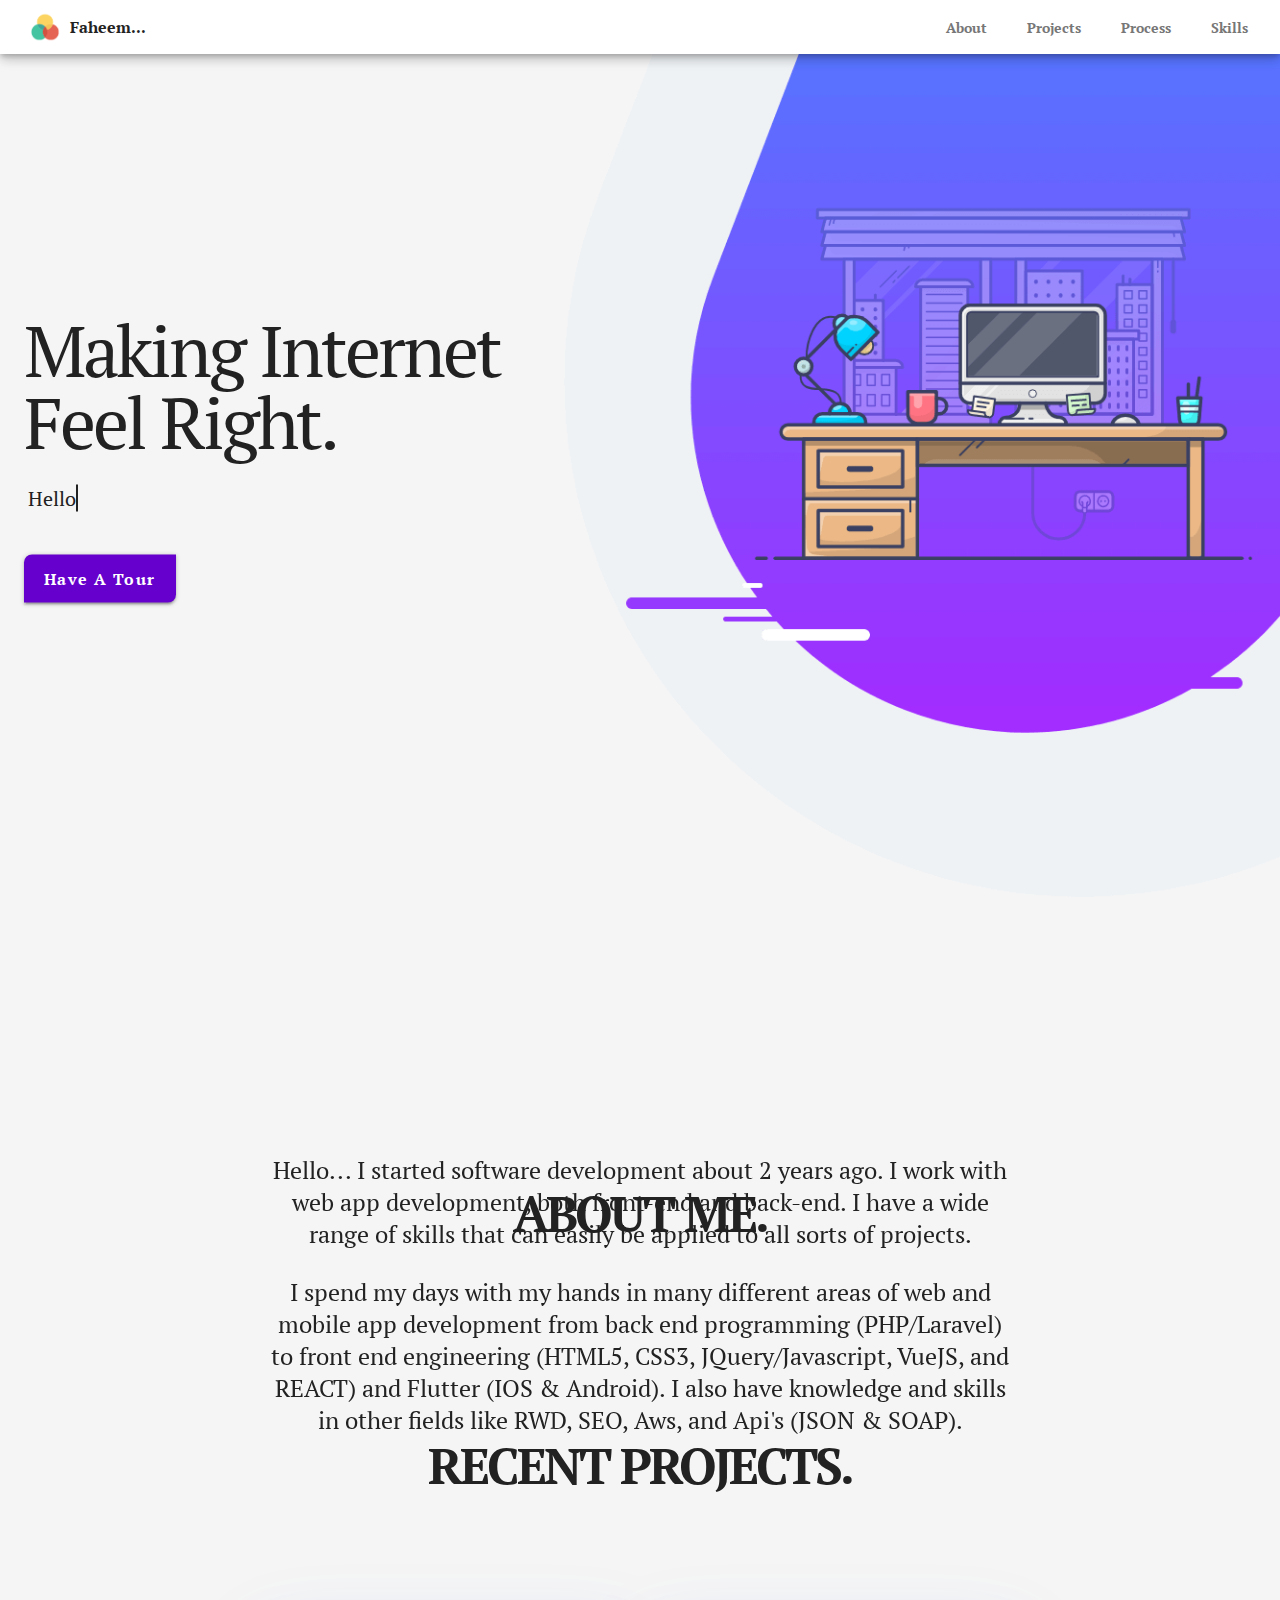
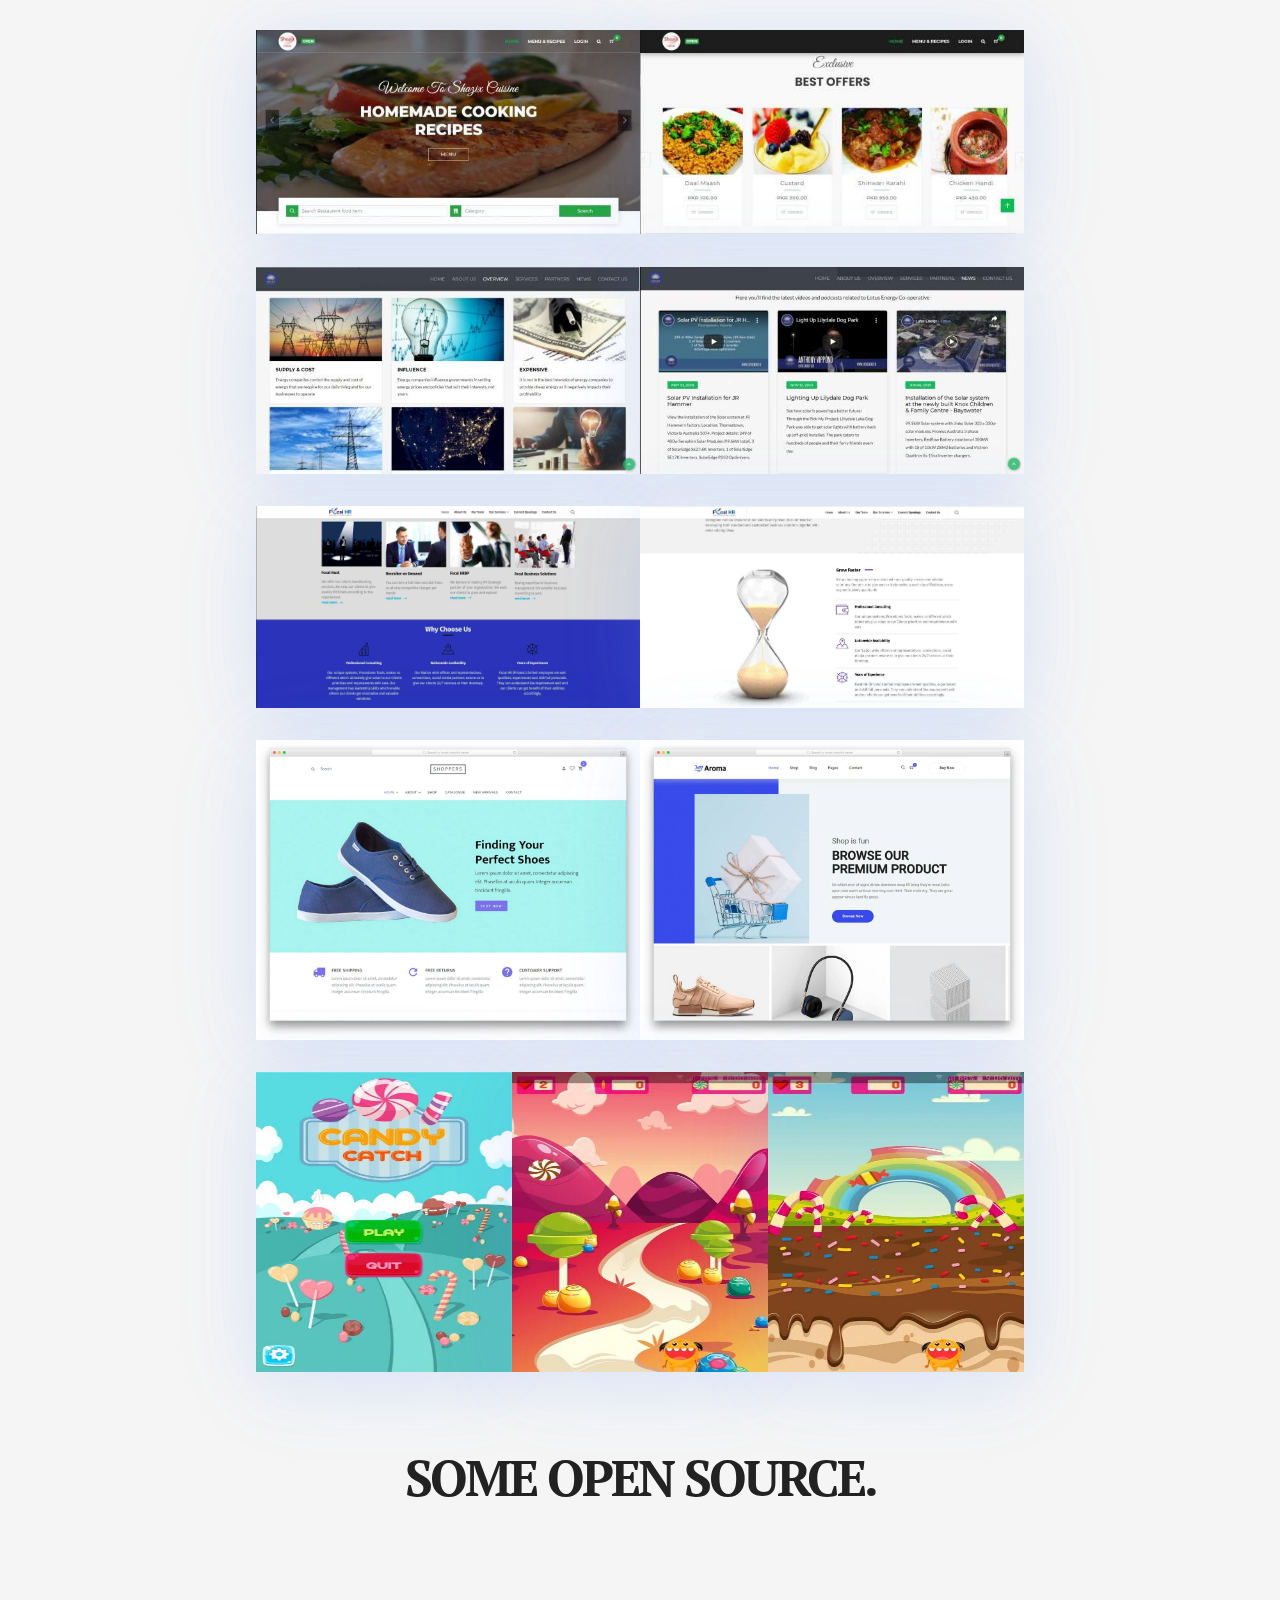
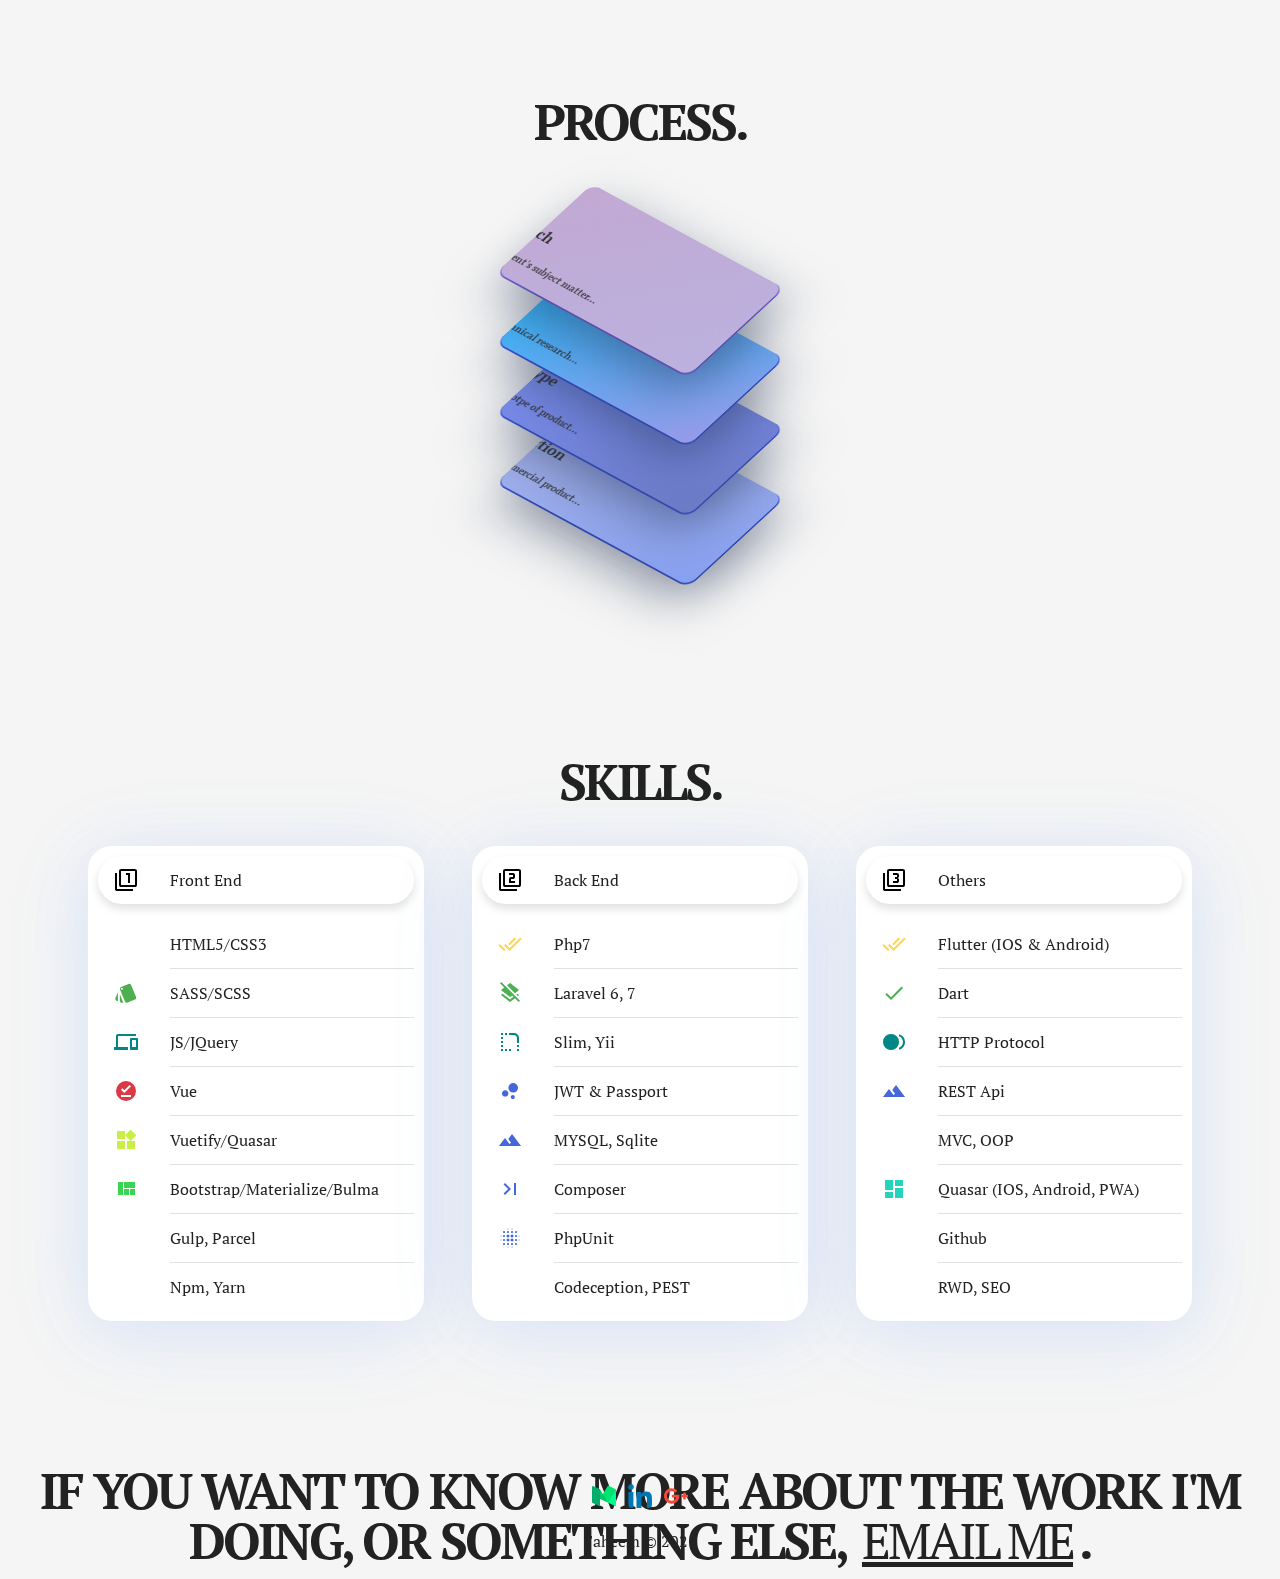
==== index.html @ 2ec4cf5a "Portfolio Update" ====
<!DOCTYPE html><html lang="en"> <head> <title>Faheem Nawaz - Portfolio | Software Developer</title> <meta name="description" content="Portfolio website of Faheem Nawaz" /> <meta property="og:title" content="Faheem Portfolio" /> <meta property="og:description" content="Portfolio website of Faheem Nawaz" /> <meta name="keywords" content="Faheem, Faheem Nawaz, Faheem Portfolio, Faheem Nawaz Portfolio" /> <meta name="twitter:card" content="summary" /> <meta name="twitter:title" content="Faheem Portfolio" /> <link rel="canonical" href="https://faheemnz.com" /> <meta http-equiv="Content-Type" content="text/html; charset=UTF-8" /> <meta name="viewport" content="width=device-width, initial-scale=1" /> <meta http-equiv="Content-Type" content="text/html; charset=utf-8" /> <meta name="geo.position" content="latitude; longitude" /> <meta name="geo.placename" content="Pakistan" /> <meta name="robots" content="index, follow" /> <meta charset="utf-8" /> <meta http-equiv="X-UA-Compatible" content="IE=edge" /> <meta name="msapplication-tap-highlight" content="no" /> <meta name="author" content="Faheem Nawaz" /> <meta name="web-author" content="Faheem Nawaz" /> <meta content="on" http-equiv="cleartype" /> <meta name="site_name" content="Faheem's Portfolio" /> <meta property="og:type" content="website" /> <meta name="twitter:card" content="summary" /> <link rel="stylesheet" href="css/main.min.css" /> <link rel="robots" href="robots.txt" /> <link href="https://fonts.googleapis.com/icon?family=Material+Icons" rel="stylesheet" /> <link href="https://fonts.googleapis.com/css2?family=PT+Serif&display=swap" rel="stylesheet" /> <link rel="apple-touch-icon" sizes="180x180" href="/apple-touch-icon.png" /> <link rel="icon" type="image/png" sizes="32x32" href="/favicon-32x32.png" /> <link rel="icon" type="image/png" sizes="16x16" href="/favicon-16x16.png" /> <link rel="icon" type="image/icon" href="/Faheemfavicon.ico" /> <meta name="msapplication-TileColor" content="#da532c" /> <meta name="theme-color" content="#ffffff" /> </head> <body id="top" itemscope itemtype="http://schema.org/Person"> <noscript>Play dinosour game.</noscript> <div class="ajax-loader" id="loader-1"> <div class="ajax-loader-logo"> <div class="ajax-loader-circle"> <svg class="ajax-loader-circle-spinner" viewBox="0 0 500 500" xml:space="preserve" > <circle cx="250" cy="250" r="239" /> </svg> </div> </div> </div> <main> <header class="toolbar z-elevation-6 pos-fixed clipped--top" id="toolbar-1" > <div class="toolbar-row"> <div class="toolbar-brand"> <img src="images/logo.png" alt="Faheem Portfolio Logo" id="logo1" /> <span>Faheem...</span> </div> <nav class="toolbar-section" id="toolbar-sec-1"> <ul class="toolbar-section-right" id="toolbar-nav-1"> <li class="toolbar-item"> <a href="#about" class="toolbar-link js-trigger">about</a> </li> <li class="toolbar-item"> <a href="#my-projects" class="toolbar-link js-trigger" >projects</a > </li> <li class="toolbar-item"> <a href="#process" class="toolbar-link js-trigger">process</a> </li> <li class="toolbar-item"> <a href="#skills" class="toolbar-link js-trigger">skills</a> </li> </ul> </nav> </div> </header> <ul class="bottom-nav pos-fixed hide clipped--bottom bottom-nav--default" id="bottom-nav-1" > <li class="bottom-nav-item waves-effect waves-light"> <a class="bottom-nav-icon js-trigger material-icons icon" href="#about" >face</a > </li> <li class="bottom-nav-item waves-effect waves-light"> <a class="bottom-nav-icon js-trigger material-icons icon" href="#my-projects" >local_library</a > </li> <li class="bottom-nav-item waves-effect waves-light"> <a class="bottom-nav-icon js-trigger material-icons icon" href="#process" >edit</a > </li> <li class="bottom-nav-item waves-effect waves-light"> <a class="bottom-nav-icon js-trigger material-icons icon" href="#skills" >phonelink</a > </li> <li class="bottom-nav-item hide" id="bti"></li> </ul> <section id="hero1" class="row no-margin"> <article class="col" id="hero-intro"> <div> <h1 class="h3-xs" id="hero-intro-h1"> Making Internet Feel Right. </h1> <h4 class="h5-xs" id="hero-intro-text"> <a href="" class="typewrite" data-period="2000" data-type='[ "Hello...", "I am a software developer...", "I Love using human-centered design...", "to build pixel-perfect websites..." ]' > <span class="wrap"></span> </a> </h4> <button type="button" data-target="#about-me-card" class="btn tilt-3d js-trigger btn--raised space-top rounded-semi--sm btn--lg waves-effect waves-light" > Have A Tour </button> </div> </article> </section> <section class="row about-me sss" id="about"> <article class="col sec sBottom" data-scroll id="about-me-card"> <h1 class="h4-xs text-center sBottom is-heading heading2 space-top--xl" data-scroll > About Me. </h1> <h5> Hello... I started software development about 2 years ago. I work with web app development, both front-end and back-end. I have a wide range of skills that can easily be applied to all sorts of projects. </h5> <br /> <h5> I spend my days with my hands in many different areas of web and mobile app development from back end programming (PHP/Laravel) to front end engineering (HTML5, CSS3, JQuery/Javascript, VueJS, and REACT) and Flutter (IOS & Android). I also have knowledge and skills in other fields like RWD, SEO, Aws, and Api's (JSON & SOAP). </h5> </article> </section> <h1 id="my-projects" class="text-center is-heading space-bottom--lg is-spaced-top heading2 h4-xs" > Recent Projects. </h1> <section class="projects row no-gutters sBottom" data-scroll> <article class="col tilt-3d"> <a href="http://www.shazixcuisine.pk/" target="_blank"> <img loading="lazy" src="images/Faheem_Restaurant_Picture.jpg" class="is-shadowed is-img" alt="Faheem Restaurant Picture" /> </a> </article> <article class="col tilt-3d"> <a href="http://www.shazixcuisine.pk/" target="_blank"> <img loading="lazy" src="images/Faheem_Restaurant_Picture_2.jpg" class="is-shadowed is-img" alt="Faheem Restaurant Picture 2" /> </a> </article> </section> <section class="projects no-gutters row sBottom" data-scroll> <article class="col tilt-3d"> <a href="https://lotusenergy.io/" target="_blank"> <img loading="lazy" src="images/Faheem_Lotus_Picture_2.jpg" class="is-shadowed is-img" alt="Faheem Restaurant Picture" /> </a> </article> <article class="col tilt-3d"> <a href="https://lotusenergy.io" target="_blank"> <img loading="lazy" src="images/Faheem_Lotus_Picture_3.jpg" class="is-shadowed is-img" alt="Faheem Lotus Picture" /> </a> </article> </section> <section class="projects row no-gutters sBottom" data-scroll> <article class="col tilt-3d"> <a href="https://focalhr.pk/" target="_blank"> <img loading="lazy" src="images/Faheem_Portfolio_Pic_1_1.jpg" class="is-shadowed is-img" alt="Faheem Restaurant Picture" /> </a> </article> <article class="col tilt-3d"> <a href="https://focalhr.pk" target="_blank"> <img loading="lazy" src="images/Faheem_Portfolio_Pic_1_2.jpg" class="is-shadowed is-img" alt="Faheem Lotus Picture" /> </a> </article> </section> <section class="projects row no-gutters sBottom" data-scroll> <article class="col tilt-3d"> <a href="https://github.com/FaheemNz/ecommerce" target="_blank"> <img loading="lazy" src="images/Faheem-ecommerce-1.jpg" class="is-shadowed is-img" alt="Faheem ECommerce Example" /> </a> </article> <article class="col tilt-3d"> <a href="https://github.com/FaheemNz/ecommerce" target="_blank"> <img loading="lazy" src="images/Faheem-ecommerce-2.jpg" class="is-shadowed is-img" alt="Faheem Ecommerce Example" /> </a> </article> </section> <section class="projects row no-gutters sBottom" data-scroll> <article class="col tilt-3d"> <a href="https://play.google.com/store/apps/details?id=com.redstargames.candycatch" target="_blank" > <img loading="lazy" src="images/Game1.jpg" class="is-shadowed is-img is-img-sm" alt="Faheem Game Project" /> </a> </article> <article class="col tilt-3d"> <a href="https://play.google.com/store/apps/details?id=com.redstargames.candycatch" target="_blank" > <img loading="lazy" src="images/Game3.jpg" class="is-shadowed is-img is-img-sm" alt="Faheem Game Project" /> </a> </article> <article class="col tilt-3d"> <a href="https://play.google.com/store/apps/details?id=com.redstargames.candycatch" target="_blank" > <img loading="lazy" src="images/Game2.jpg" class="is-shadowed is-img is-img-sm" alt="Faheem Game Project" /> </a> </article> </section> <h1 class="text-center heading2 is-spaced-top is-heading h4-xs sBottom" data-scroll > Some Open Source. </h1> <section class="row os sss no-gutters sBottom" id="open-source" data-scroll > <article class="col os-projects tilt-3d"> <a href="https://codepen.io/FaheemNz/pen/yLBKgeo" itemprop="url" target="blank" class="video-container" > <video data-src="videos/MaterialPreloader.mp4" data-scroll class="lazyVideo" loop autoplay ></video> <div class="os-supporting figcaption"> <h5>Material Preloader</h5> <p>Built in CSS and SVG!</p> </div> </a> </article> <article class="col os-projects tilt-3d"> <a itemprop="url" href="https://codepen.io/FaheemNz/pen/aboKRBv" target="blank" class="video-container" > <video data-src="videos/Slider.mp4" class="lazyVideo" data-scroll loop autoplay ></video> <div class="os-supporting figcaption"> <h5>Animated Carousel</h5> <p>Built in JS</p> </div> </a> </article> <article class="col os-projects tilt-3d"> <a itemprop="url" href="https://codepen.io/FaheemNz/pen/JjPZZwN" target="blank" class="video-container" > <video data-src="videos/FABMenuConcept.mp4" data-scroll class="lazyVideo" loop autoplay ></video> <div class="os-supporting figcaption"> <h5>FAB Menu Concept</h5> <p>Built in CSS/JS</p> </div> </a> </article> <article class="col os-projects tilt-3d"> <a itemprop="url" href="https://codepen.io/FaheemNz/pen/NWKzyPz" target="blank" class="video-container" > <video data-src="videos/AnimatedSearch.mp4" data-scroll class="lazyVideo" loop autoplay ></video> <div class="os-supporting figcaption"> <h5>Animated Search Input</h5> <p>Built in CSS3</p> </div> </a> </article> </section> <h1 class="is-heading text-center h4-xs space-top--xl heading2"> process. </h1> <section class="tariffCards" id="process"> <div class="economy"> <h3 data-scroll class="sLeft">1 - Research</h3> <span data-scroll class="sLeft" >Understand client's subject matter...</span > </div> <div class="business"> <h3 data-scroll class="sLeft">2 - Design</h3> <span data-scroll class="sLeft">Mockup & Technical research...</span> </div> <div class="premiumeconomy"> <h3 data-scroll class="sLeft">3 - Prototype</h3> <span data-scroll class="sLeft" >Produce a prototpe of product...</span > </div> <div class="first"> <h3 data-scroll class="sLeft">4 - Production</h3> <span data-scroll class="sLeft">Produce a commercial product...</span> </div> </section> <h1 class="is-heading text-center sBottom h4-xs heading2 space-top--xl" data-scroll > skills. </h1> <div class="sss"> <section class="row" id="skills"> <article class="col col-4 tilt-3d"> <ul data-scroll class="list sBottom waves-effect is-shadowed" data-scroll > <li class="list-item rounded--sm list-header"> <span class="list-item-start material-icons text-dark icon" >filter_1</span > <span class="list-item-detail"> <span class="list-item-title">Front End</span> </span> </li> <li class="list-item rounded--sm"> <span class="list-item-start material-icons text-warning icon" >category</span > <span class="list-item-detail"> <span class="list-item-title">HTML5/CSS3</span> </span> </li> <hr class="divider divider--inset" /> <li class="list-item rounded--sm"> <span class="list-item-start material-icons text-success icon" >style</span > <span class="list-item-detail"> <span class="list-item-title">SASS/SCSS</span></span > </li> <hr class="divider divider--inset" /> <li class="list-item rounded--sm"> <span class="list-item-start material-icons text-secondary icon" >phonelink</span > <span class="list-item-detail"> <span class="list-item-title">JS/JQuery</span></span > </li> <hr class="divider divider--inset" /> <li class="list-item rounded--sm"> <span class="list-item-start material-icons icon" style="color: #db3946" >offline_pin</span > <span class="list-item-detail"> <span class="list-item-title">Vue</span> </span> </li> <hr class="divider divider--inset" /> <li class="list-item rounded--sm"> <span class="list-item-start material-icons icon" style="color: #c9ee45" >widgets</span > <span class="list-item-detail"> <span class="list-item-title">Vuetify/Quasar</span> </span> </li> <hr class="divider divider--inset" /> <li class="list-item rounded--sm"> <span class="list-item-start material-icons icon" style="color: #38d452" >view_quilt</span > <span class="list-item-detail"> <span class="list-item-title" >Bootstrap/Materialize/Bulma</span > </span> </li> <hr class="divider divider--inset" /> <li class="list-item rounded--sm"> <span class="list-item-start material-icons icon" style="color: #8544cf" >vertical_split</span > <span class="list-item-detail"> <span class="list-item-title">Gulp, Parcel</span> </span> </li> <hr class="divider divider--inset" /> <li class="list-item rounded--sm"> <span class="list-item-start material-icons icon" style="color: #4567d8" >add_task</span > <span class="list-item-detail"> <span class="list-item-title">Npm, Yarn</span> </span> </li> </ul> </article> <article class="col tilt-3d col-4"> <ul class="list is-shadowed waves-effect sBottom" data-scroll> <li class="list-item rounded--sm list-header"> <span class="list-item-start material-icons text-dark icon" >filter_2</span > <span class="list-item-detail"> <span class="list-item-title">Back End</span> </span> </li> <li class="list-item rounded--sm"> <span class="list-item-start material-icons text-warning icon" >done_all</span > <span class="list-item-detail"> <span class="list-item-title">Php7</span> </span> </li> <hr class="divider divider--inset" /> <li class="list-item rounded--sm"> <span class="list-item-start material-icons text-success icon" >layers_clear</span > <span class="list-item-detail"> <span class="list-item-title">Laravel 6, 7</span></span > </li> <hr class="divider divider--inset" /> <li class="list-item rounded--sm"> <span class="list-item-start material-icons text-secondary icon" >rounded_corner</span > <span class="list-item-detail"> <span class="list-item-title">Slim, Yii</span></span > </li> <hr class="divider divider--inset" /> <li class="list-item rounded--sm"> <span class="list-item-start material-icons icon" style="color: #4567d8" >bubble_chart</span > <span class="list-item-detail"> <span class="list-item-title">JWT & Passport</span> </span> </li> <hr class="divider divider--inset" /> <li class="list-item rounded--sm"> <span class="list-item-start material-icons icon" style="color: #4567d8" >filter_hdr</span > <span class="list-item-detail"> <span class="list-item-title">MYSQL, Sqlite</span> </span> </li> <hr class="divider divider--inset" /> <li class="list-item rounded--sm"> <span class="list-item-start material-icons icon" style="color: #4567d8" >last_page</span > <span class="list-item-detail"> <span class="list-item-title">Composer</span> </span> </li> <hr class="divider divider--inset" /> <li class="list-item rounded--sm"> <span class="list-item-start material-icons icon" style="color: #4567d8" >blur_on</span > <span class="list-item-detail"> <span class="list-item-title">PhpUnit</span> </span> </li> <hr class="divider divider--inset" /> <li class="list-item rounded--sm"> <span class="list-item-start material-icons icon" style="color: #4567d8" >trip_origin</span > <span class="list-item-detail"> <span class="list-item-title">Codeception, PEST</span> </span> </li> </ul> </article> <article class="col col-4 tilt-3d"> <ul class="list is-shadowed sBottom waves-effect" data-scroll> <li class="list-item rounded--sm list-header"> <span class="list-item-start material-icons text-dark icon" >filter_3</span > <span class="list-item-detail"> <span class="list-item-title">Others</span> </span> </li> <li class="list-item rounded--sm"> <span class="list-item-start material-icons text-warning icon" >done_all</span > <span class="list-item-detail"> <span class="list-item-title">Flutter (IOS & Android)</span> </span> </li> <hr class="divider divider--inset" /> <li class="list-item rounded--sm"> <span class="list-item-start material-icons text-success icon" >done</span > <span class="list-item-detail"> <span class="list-item-title">Dart</span></span > </li> <hr class="divider divider--inset" /> <li class="list-item rounded--sm"> <span class="list-item-start material-icons text-secondary icon" >fiber_smart_record</span > <span class="list-item-detail"> <span class="list-item-title">HTTP Protocol</span></span > </li> <hr class="divider divider--inset" /> <li class="list-item rounded--sm"> <span class="list-item-start material-icons icon" style="color: #4567d8" >filter_hdr</span > <span class="list-item-detail"> <span class="list-item-title">REST Api</span> </span> </li> <hr class="divider divider--inset" /> <li class="list-item rounded--sm"> <span class="list-item-start material-icons icon" style="color: #5b70b4" >drag_indicator</span > <span class="list-item-detail"> <span class="list-item-title">MVC, OOP</span> </span> </li> <hr class="divider divider--inset" /> <li class="list-item rounded--sm"> <span class="list-item-start material-icons icon" style="color: #23d3bb" >dashboard</span > <span class="list-item-detail"> <span class="list-item-title" >Quasar (IOS, Android, PWA)</span > </span> </li> <hr class="divider divider--inset" /> <li class="list-item rounded--sm waves-light"> <span class="list-item-start material-icons icon" style="color: #28d89d" >label_off</span > <span class="list-item-detail"> <span class="list-item-title">Github</span> </span> </li> <hr class="divider divider--inset" /> <li class="list-item rounded--sm waves-light"> <span class="list-item-start material-icons icon" style="color: #4567d8" >mediation</span > <span class="list-item-detail"> <span class="list-item-title">RWD, SEO</span> </span> </li> </ul> </article> </section> </div> <footer class="row" id="contacts"> <article class="col"> <h1 class="heading2 h3-sm is-heading h5-xs text-center sBottom" data-scroll > If you want to know more about the work I'm doing, or something else, <a class="link-2" itemprop="url" id="email-me" href="mailto:mail@faheemnz.com" >email me</a >. </h1> <div class="tooltip tooltip--top"> <div data-scroll class="text-center" id="links"> <a href="https://medium.com/@mfahimnawaz" itemprop="url" class="social-icon" > <img src="images/mediumicon.svg" alt="Faheem Medium Profile Link" /> </a> <a href="https://www.linkedin.com/in/malik-faheem-1b9634193/" itemprop="url" class="social-icon" > <img src="images/linkediniconnew.svg" alt="Faheem Linked in Profile" /> </a> <a href="mailto:mail@faheemnz.com" class="social-icon"> <img src="images/googleplusicon.svg" alt="Faheem Gmail Profile Link" /> </a> </div> <div class="tooltip-content">Icons by Freepik!</div> </div> <div class="text-center space-top">Faheem &copy; 2021</div> </article> </footer><button type="button" class="btn btn--floating pos--bottom-right waves-effect waves-light js-trigger" data-target="#top" id="btnTop" > <i class="material-icons icon">keyboard_arrow_up</i> </button> </main> <script src="js/main.min.js" defer></script> <script type="application/ld+json"> {"@context":"http://www.schema.org","@type":"Person","@id":"https://faheemmnz.com/#person","name":"Faheem Nawaz","alternateName":"Faheem Malik","nationality":"Pakistani","birthPlace":{"@type":"Place","address":{"@type":"Pos","addressLocality":"Rawalpindi","addressRegion":"Punjab","addressCountry":"Pakistan"}},"affiliation":[{"@type":"Organization","name":"Futurpreneur","sameAs":["https://medium.com/@mfahimnawaz","https://codepen.io/FaheemNz","https://www.linkedin.com/in/malik-faheem-1b9634193/",]}],"alumniOf":[{"@type":"University","name":"COMSATS","sameAs":"https://en.wikipedia.org/wiki/COMSATS_University_Islamabad"},{"@type":"University","name":"COMSATS University"}],"gender":"Male","Description":"Web Developer","disambiguatingDescription":"Author of MATCSS Framework, Web Developer","jobTitle":"Junior Web Developer","worksFor":[{"@type":"Software House","name":"HOT Software Techs","sameAs":["https://medium.com/@mfahimnawaz","https://codepen.io/FaheemNz","https://www.linkedin.com/in/malik-faheem-1b9634193/",]}],"url":"https://faheemnz.com","image":"https://s.gravatar.com/avatar/961997eb7fd5c22b3e12fb3c8ca14e11?s=512&r=g","address":{"@type":"PostalAddress","addressLocality":"Rawalpindi","addressRegion":"Punjab","addressCountry":"Pakistan"},"sameAs":["https://medium.com/@mfahimnawaz","https://codepen.io/FaheemNz","https://www.linkedin.com/in/malik-faheem-1b9634193/",]}; </script> </body></html>
---- css/main.min.css ----
@charset "UTF-8";*,::after,::before{-webkit-box-sizing:border-box;box-sizing:border-box}html{line-height:1.15;-ms-text-size-adjust:100%;-webkit-text-size-adjust:100%;height:100%;margin:0;padding:0;min-width:300px;overflow-x:hidden;overflow-y:scroll;-ms-touch-action:manipulation;touch-action:manipulation;font-family:"PT Serif",serif;font-size:100%;-webkit-box-sizing:border-box;box-sizing:border-box}body{margin:0;font-family:"PT Serif",serif;font-size:1rem;font-weight:400;line-height:1.65;color:rgba(255,255,255,.87);text-align:left;-webkit-tap-highlight-color:transparent;-webkit-touch-callout:none;min-height:100%;position:relative;text-rendering:optimizeLegibility;-webkit-font-smoothing:antialiased;-moz-osx-font-smoothing:grayscale;background:#f5f5f5}::-moz-selection{background:#b3d4fc;text-shadow:none}::selection{background:#b3d4fc;text-shadow:none}::-ms-clear,::-ms-reveal{display:none}[hidden]{display:none}hr{display:block;height:1px;border:0;border-top:1px solid #ccc;margin:1rem 0;padding:0}@media print{*,:after,:before,:first-letter{background:0 0!important;color:#000!important;-webkit-box-shadow:none!important;box-shadow:none!important}a,a:visited{text-decoration:underline}a[href]:after{content:" (" attr(href) ")"}abbr[title]:after{content:" (" attr(title) ")"}a[href^="#"]:after,a[href^="javascript:"]:after{content:""}blockquote,pre{border:1px solid #999;page-break-inside:avoid}thead{display:table-header-group}img,tr{page-break-inside:avoid}img{max-width:100%!important}h2,h3,p{orphans:3;widows:3}h2,h3{page-break-after:avoid}}@-ms-viewport{width:device-width}article,aside,details,figcaption,figure,footer,header,hgroup,main,menu,nav,section,summary{display:block}audio:not([controls]){display:none;height:0}mark{background:#eee;color:#60c;padding:.25rem}[tabindex="-1"]:focus{outline:0}input[type=number]::-webkit-inner-spin-button,input[type=number]::-webkit-outer-spin-button{height:auto}input[type=search]{-webkit-appearance:none;-webkit-box-sizing:content-box;box-sizing:content-box}input[type=search]::-webkit-search-cancel-button,input[type=search]::-webkit-search-decoration{-webkit-appearance:none}figcaption{-webkit-nbsp-mode:normal}h1,h2,h3,h4,h5,h6,p{font-family:"PT Serif",serif;margin:1rem 0;padding:0;color:#222;font-size:100%;font-weight:400;text-rendering:optimizeLegibility;-moz-osx-font-smoothing:grayscale;-webkit-font-smoothing:antialiased}p{font-size:1rem;font-weight:400;margin-top:0;line-height:24px;letter-spacing:normal}blockquote{display:block;padding:15px 20px 15px 20px;line-height:1.5;border-radius:4px;border-left:2px solid #60c}cite{display:block;font-weight:600}a{color:#4582f6;font-weight:500;background-color:transparent;-webkit-text-decoration-skip:objects}a:active,a:hover{outline-width:0}:link,:visited{color:#039be5;outline:0;text-decoration:none}audio,canvas,embed,iframe,img,object,video{max-width:100%;font-style:italic;vertical-align:middle;height:auto}iframe{border:0}.embed-fluid{position:relative;overflow:hidden}.embed-fluid embed,.embed-fluid iframe,.embed-fluid object{width:100%;height:100%;max-width:100%}abbr,acronym{border-bottom:1px dotted #757575;cursor:help}address,cite,dfn,em{font-style:italic}abbr[data-original-title],abbr[title]{text-decoration:underline;-webkit-text-decoration:underline dotted;text-decoration:underline dotted;cursor:help;border-bottom:0}address{margin-bottom:1rem;font-style:normal;line-height:inherit}dl,ol,ul{margin-top:0;margin-bottom:1rem}ol ol,ol ul,ul ol,ul ul{margin-bottom:0}dt{font-weight:700}dd{margin-bottom:.5rem;margin-left:0}blockquote{margin:0 0 1rem}dfn{font-style:italic}b,strong{font-weight:700}small{font-size:80%}sub,sup{position:relative;font-size:75%;line-height:0;vertical-align:baseline}sub{bottom:-.25em}sup{top:-.5em}a{color:#007bff;text-decoration:none;background-color:transparent;-webkit-text-decoration-skip:objects}a:hover{color:#0056b3;text-decoration:none}a strong{color:currentColor}a:not([href]):not([tabindex]){color:inherit;text-decoration:none}a:not([href]):not([tabindex]):focus,a:not([href]):not([tabindex]):hover{color:inherit;text-decoration:none}a:not([href]):not([tabindex]):focus{outline:0}code,kbd,pre,samp{font-family:"Liberation Mono","Courier New",monospace;font-size:1em}pre{margin-top:0;margin-bottom:1rem;overflow:auto;-webkit-overflow-scrolling:touch;background-color:#f5f5f5;color:#4a4a4a;font-size:.875em;overflow-x:auto;padding:1rem;white-space:pre;word-wrap:normal;-ms-overflow-style:scrollbar;-moz-osx-font-smoothing:auto;-webkit-font-smoothing:auto}figure{margin:0 0 1rem}img{vertical-align:middle;border-style:none}svg{overflow:hidden;vertical-align:middle}table{border-collapse:collapse}caption{padding-top:.75rem;padding-bottom:.75rem;color:#6c757d;text-align:left;caption-side:bottom}th{text-align:inherit}label{display:inline-block}button,input,optgroup,select,textarea{margin:0;font-family:"PT Serif",serif;font-size:inherit;line-height:inherit}button,input{overflow:visible}button,select{text-transform:none}[type=reset],[type=submit],button,html [type=button]{-webkit-appearance:button}[type=button]::-moz-focus-inner,[type=reset]::-moz-focus-inner,[type=submit]::-moz-focus-inner,button::-moz-focus-inner{padding:0;border-style:none}input[type=checkbox],input[type=radio]{-webkit-box-sizing:border-box;box-sizing:border-box;padding:0}input[type=date],input[type=datetime-local],input[type=month],input[type=time]{-webkit-appearance:listbox}textarea{overflow:auto;resize:vertical}fieldset{min-width:0;padding:0;margin:0;border:0}legend{display:block;width:100%;max-width:100%;padding:0;margin-bottom:.5rem;font-size:1.5rem;line-height:inherit;color:inherit;white-space:normal}progress{vertical-align:middle}[type=number]::-webkit-inner-spin-button,[type=number]::-webkit-outer-spin-button{height:auto}[type=search]{outline-offset:-2px;-webkit-appearance:none}[type=search]::-webkit-search-cancel-button,[type=search]::-webkit-search-decoration{-webkit-appearance:none}::-webkit-file-upload-button{font:inherit;-webkit-appearance:button}output{display:inline-block}summary{display:list-item;cursor:pointer}[hidden],template{display:none}bdo[dir=ltr],bdo[dir=rtl]{unicode-bidi:bidi-override}::-ms-clear,::-ms-reveal{display:none}code{font-weight:400;padding:.25em .5em .25em}input[type=checkbox],input[type=radio]{vertical-align:middle}@-webkit-keyframes autofill{to{background:0 0}}input:-webkit-autofill{-webkit-animation-name:autofill;-webkit-animation-fill-mode:both}.container{margin:0 auto;max-width:1280px;width:90%}@media only screen and (min-width:601px){.container{width:85%}}.sss>.row{width:70%}.row{display:-webkit-box;display:-ms-flexbox;display:flex;-webkit-box-orient:horizontal;-webkit-box-direction:normal;-ms-flex-flow:row wrap;flex-flow:row wrap;margin:0 auto 1rem auto}.col{position:relative;width:100%;min-height:2px;-webkit-box-sizing:border-box;box-sizing:border-box;color:rgba(0,0,0,.87);color:var(--color-on-primary-background,rgba(0,0,0,.87))}.row:not(.no-gutters) .col{padding:16px}.col{-webkit-box-flex:1;-ms-flex:1 1 0px;flex:1 1 0;max-width:100%}.col-1{-webkit-box-flex:0;-ms-flex:0 0 8.33333%;flex:0 0 8.33333%;max-width:8.33333%}.col-2{-webkit-box-flex:0;-ms-flex:0 0 16.66667%;flex:0 0 16.66667%;max-width:16.66667%}.col-3{-webkit-box-flex:0;-ms-flex:0 0 25%;flex:0 0 25%;max-width:25%}.col-4{-webkit-box-flex:0;-ms-flex:0 0 33.33333%;flex:0 0 33.33333%;max-width:33.33333%}.col-5{-webkit-box-flex:0;-ms-flex:0 0 41.66667%;flex:0 0 41.66667%;max-width:41.66667%}.col-6,.col-half{-webkit-box-flex:0;-ms-flex:0 0 50%;flex:0 0 50%;max-width:50%}.col-7{-webkit-box-flex:0;-ms-flex:0 0 58.33333%;flex:0 0 58.33333%;max-width:58.33333%}.col-8{-webkit-box-flex:0;-ms-flex:0 0 66.66667%;flex:0 0 66.66667%;max-width:66.66667%}.col-9{-webkit-box-flex:0;-ms-flex:0 0 75%;flex:0 0 75%;max-width:75%}.col-10{-webkit-box-flex:0;-ms-flex:0 0 83.33333%;flex:0 0 83.33333%;max-width:83.33333%}.col-11{-webkit-box-flex:0;-ms-flex:0 0 91.66667%;flex:0 0 91.66667%;max-width:91.66667%}.col-12{-webkit-box-flex:0;-ms-flex:0 0 100%;flex:0 0 100%;max-width:100%}.col-1--offset{margin-left:8.33333%}.col-2--offset{margin-left:16.66667%}.col-3--offset{margin-left:25%}.col-4--offset{margin-left:33.33333%}.col-5--offset{margin-left:41.66667%}.col-6--offset,.col-half--offset{margin-left:50%}.col-7--offset{margin-left:58.33333%}.col-8--offset{margin-left:66.66667%}.col-9--offset{margin-left:75%}.col-10--offset{margin-left:83.33333%}.col-11--offset{margin-left:91.66667%}@media (max-width:960px){:not(.row--persistent)>.col{-webkit-box-flex:0;-ms-flex:0 0 100%;flex:0 0 100%;max-width:100%}}@media (min-width:960px){.row:not(.no-gutters) .col{padding:24px}}.flex{display:-webkit-box;display:-ms-flexbox;display:flex}.flex--dir-col{-webkit-box-orient:vertical;-webkit-box-direction:normal;-ms-flex-direction:column;flex-direction:column}.flex--dir-col-reverse{-webkit-box-orient:vertical;-webkit-box-direction:reverse;-ms-flex-direction:column-reverse;flex-direction:column-reverse}.flex--dir-row-reverse{-webkit-box-orient:horizontal;-webkit-box-direction:reverse;-ms-flex-direction:row-reverse;flex-direction:row-reverse}.block{display:block}.inline-block{display:inline-block}.inline{display:inline}.flex--justify-start{-webkit-box-pack:start;-ms-flex-pack:start;justify-content:flex-start}.flex--justify-end{-webkit-box-pack:end;-ms-flex-pack:end;justify-content:flex-end}.flex--justify-center{-webkit-box-pack:center;-ms-flex-pack:center;justify-content:center}.flex--justify-between{-webkit-box-pack:justify;-ms-flex-pack:justify;justify-content:space-between}.flex--justify-around{-ms-flex-pack:distribute;justify-content:space-around}.flex--justify-even{-webkit-box-pack:space-evenly;-ms-flex-pack:space-evenly;justify-content:space-evenly}.flex--align-start{-ms-flex-line-pack:start;align-content:flex-start}.flex--align-center{-webkit-box-align:center;-ms-flex-align:center;align-items:center}.flex--align-end{-webkit-box-align:end;-ms-flex-align:end;align-items:flex-end}.flex--align-stretch{-ms-flex-line-pack:stretch;align-content:stretch}.flex--align-baseline{-webkit-box-align:baseline;-ms-flex-align:baseline;align-items:baseline}.flex--center-x{-webkit-box-pack:center;-ms-flex-pack:center;justify-content:center}.flex--center-y{-webkit-box-align:center;-ms-flex-align:center;align-items:center}.flex--center-xy{-webkit-box-pack:center;-ms-flex-pack:center;justify-content:center;-webkit-box-align:center;-ms-flex-align:center;align-items:center}.avatar{width:40px;min-width:40px;height:40px;display:-webkit-inline-box;display:-ms-inline-flexbox;display:inline-flex;-webkit-box-pack:center;-ms-flex-pack:center;justify-content:center;-webkit-box-align:center;-ms-flex-align:center;align-items:center;position:relative;border-radius:100%;font-size:18px;vertical-align:middle}.avatar>img{max-width:100%;width:100%;height:100%;border-radius:inherit;display:block}.avatar--lg{min-width:64px;min-height:64px}.avatar--sm{width:32px;min-width:32px;height:32px}.btn{min-width:64px;height:36px;font-family:"PT Serif",serif;-webkit-user-select:none;-moz-user-select:none;-ms-user-select:none;user-select:none;-moz-osx-font-smoothing:grayscale;-webkit-font-smoothing:antialiased;border-radius:4px;letter-spacing:.0892857143em;font-size:.875rem;font-weight:600;-o-text-overflow:ellipsis;text-overflow:ellipsis;position:relative;display:-webkit-inline-box;display:-ms-inline-flexbox;display:inline-flex;-webkit-box-sizing:border-box;box-sizing:border-box;-webkit-box-align:center;-ms-flex-align:center;align-items:center;-webkit-box-pack:center;-ms-flex-pack:center;justify-content:center;overflow:hidden;outline:0;text-transform:capitalize;border:0;color:#60c;color:var(--theme-primary,#60c);line-height:36px;background-color:transparent;padding:0 14px;cursor:pointer;vertical-align:middle;-webkit-appearance:none;-webkit-tap-highlight-color:transparent;white-space:nowrap}.btn::before{content:"";position:absolute;top:0;left:0;width:100%;height:100%;background-color:currentColor;border-radius:inherit;opacity:0;-webkit-transition:opacity .1s cubic-bezier(.4,0,.2,1);-o-transition:opacity .1s cubic-bezier(.4,0,.2,1);transition:opacity .1s cubic-bezier(.4,0,.2,1)}.btn:hover::before{opacity:.1}.btn:disabled{background-color:rgba(0,0,0,0);color:rgba(0,0,0,.37);cursor:default;pointer-events:none}.btn::-moz-focus-inner{padding:0;border:0}.btn--raised:not([disabled]){-webkit-box-shadow:0 1px 5px 0 rgba(0,0,0,.2),0 2px 2px 0 rgba(0,0,0,.14),0 3px 1px -2px rgba(0,0,0,.12);box-shadow:0 1px 5px 0 rgba(0,0,0,.2),0 2px 2px 0 rgba(0,0,0,.14),0 3px 1px -2px rgba(0,0,0,.12);-webkit-transition:-webkit-box-shadow 150ms cubic-bezier(.4,0,.2,1);transition:-webkit-box-shadow 150ms cubic-bezier(.4,0,.2,1);-o-transition:box-shadow 150ms cubic-bezier(.4,0,.2,1);transition:box-shadow 150ms cubic-bezier(.4,0,.2,1);transition:box-shadow 150ms cubic-bezier(.4,0,.2,1),-webkit-box-shadow 150ms cubic-bezier(.4,0,.2,1);will-change:box-shadow}.btn--raised:not([disabled]){background-color:#60c;background-color:var(--theme-primary,#60c);color:#fff}.btn--raised:not([disabled]):active{-webkit-box-shadow:0 2px 4px -1px rgba(0,0,0,.2),0 4px 5px 0 rgba(0,0,0,.14),0 1px 10px 0 rgba(0,0,0,.12);box-shadow:0 2px 4px -1px rgba(0,0,0,.2),0 4px 5px 0 rgba(0,0,0,.14),0 1px 10px 0 rgba(0,0,0,.12)}.btn[disabled]{-webkit-box-shadow:none;box-shadow:none;pointer-events:none;background:#777}.btn .icon{height:auto;padding:0;width:auto}.btn+.btn{margin-left:2px}.btn--outlined:not(:disabled){border-width:1px;border-style:solid}.btn--sm{padding:0 8px;font-size:13px;letter-spacing:.5px}.btn--lg{font-size:16px;height:48px;padding:0 20px}.btn--block{display:-webkit-box;display:-ms-flexbox;display:flex;margin:10px 0;width:100%}.btn--floating{width:56px;height:56px;min-width:0;border-radius:50%;will-change:box-shadow;-webkit-box-shadow:0 1px 8px 0 rgba(0,0,0,.2),0 3px 4px 0 rgba(0,0,0,.14),0 3px 3px -2px rgba(0,0,0,.12);box-shadow:0 1px 8px 0 rgba(0,0,0,.2),0 3px 4px 0 rgba(0,0,0,.14),0 3px 3px -2px rgba(0,0,0,.12);padding:0;fill:currentColor;background-color:#018786;background-color:var(--theme-secondary,#018786);-moz-appearance:none;color:#fff;color:var(--color-on-secondary,#fff);-webkit-transition:-webkit-box-shadow .3s cubic-bezier(.4,0,.2,1);transition:-webkit-box-shadow .3s cubic-bezier(.4,0,.2,1);-o-transition:box-shadow .3s cubic-bezier(.4,0,.2,1);transition:box-shadow .3s cubic-bezier(.4,0,.2,1);transition:box-shadow .3s cubic-bezier(.4,0,.2,1),-webkit-box-shadow .3s cubic-bezier(.4,0,.2,1);-webkit-appearance:none;z-index:1}.btn--floating:active{-webkit-box-shadow:0 7px 8px -4px rgba(0,0,0,.2),0 12px 17px 2px rgba(0,0,0,.14),0 5px 22px 4px rgba(0,0,0,.12);box-shadow:0 7px 8px -4px rgba(0,0,0,.2),0 12px 17px 2px rgba(0,0,0,.14),0 5px 22px 4px rgba(0,0,0,.12)}.btn--floating>svg{width:100%}.btn--floating.btn--sm{width:42px;height:42px}.btn--floating.btn--lg{width:72px;height:72px}.btn--floating .icon{color:inherit}.btn.btn--halfway-top{top:28px}.btn.btn--halfway-bottom{bottom:-28px}.btn--lg.btn--halfway-top{top:36px}.btn--lg.btn--halfway-bottom{bottom:-36px}.btn--sm.btn--halfway-top{top:21px}.btn--sm.btn--halfway-bottom{bottom:-21px}.icon{-webkit-tap-highlight-color:transparent;width:36px;height:36px;font-size:24px;display:-webkit-inline-box!important;display:-ms-inline-flexbox!important;display:inline-flex!important;-webkit-box-pack:center;-ms-flex-pack:center;justify-content:center;-webkit-box-align:center;-ms-flex-align:center;align-items:center;position:relative;outline:0;border-radius:50%;z-index:1;fill:currentColor;padding:12px;background-color:rgba(0,0,0,0);background-color:var(--icon-bg,rgba(0,0,0,0));-webkit-user-select:none;-moz-user-select:none;-ms-user-select:none;user-select:none;vertical-align:middle;cursor:pointer;font-feature-settings:"liga";-webkit-font-feature-settings:"liga";-webkit-font-smoothing:antialiased}.icon--hoverable::after{content:"";position:absolute;top:50%;left:50%;-webkit-transform:scale(0);-ms-transform:scale(0);transform:scale(0);width:40px;height:40px;margin-left:-20px;margin-top:-20px;border-radius:50%;cursor:pointer;opacity:0;background:currentColor;-webkit-transition:opacity .1s ease-out,-webkit-transform .1s ease-in-out;transition:opacity .1s ease-out,-webkit-transform .1s ease-in-out;-o-transition:transform .1s ease-in-out,opacity .1s ease-out;transition:transform .1s ease-in-out,opacity .1s ease-out;transition:transform .1s ease-in-out,opacity .1s ease-out,-webkit-transform .1s ease-in-out}.icon--hoverable:hover::after{opacity:.1;-webkit-transform:scale(1);-ms-transform:scale(1);transform:scale(1)}.icon--sm{font-size:22px;width:32px;line-height:32px;height:32px}.icon--lg{height:48px;width:48px;font-size:28px;line-height:48px}.icon svg{width:100%;height:100%}.icon[disabled]{color:rgba(0,0,0,.38);cursor:default;pointer-events:none}.icon--tile{border-radius:2px}.icon.is-active{color:#60c;color:var(--theme-primary,#60c)}.bottom-nav{-webkit-box-pack:center;-ms-flex-pack:center;justify-content:center;height:56px;background-color:#60c;padding:0;background-color:var(--theme-primary,#60c);width:100%;z-index:2;-webkit-box-shadow:0 2px 4px -1px rgba(0,0,0,.2),0 4px 5px 0 rgba(0,0,0,.14),0 1px 10px 0 rgba(0,0,0,.12);box-shadow:0 2px 4px -1px rgba(0,0,0,.2),0 4px 5px 0 rgba(0,0,0,.14),0 1px 10px 0 rgba(0,0,0,.12)}.bottom-nav,.bottom-nav-item{display:-webkit-box;display:-ms-flexbox;display:flex}.bottom-nav-item{-webkit-box-flex:1;-ms-flex:1 1 0px;flex:1 1 0;-webkit-box-orient:vertical;-webkit-box-direction:normal;-ms-flex-direction:column;flex-direction:column;-webkit-box-align:center;-ms-flex-align:center;align-items:center;-webkit-box-pack:start;-ms-flex-pack:start;justify-content:flex-start;font-weight:500;padding:0 8px;min-width:60px;max-width:92px;font-size:.875rem;padding-bottom:6px;overflow:hidden;font-family:"PT Serif",serif;position:relative;cursor:pointer;letter-spacing:.02929em;color:rgba(255,255,255,.6);color:var(--color-on-primary,rgba(255,255,255,.6));-webkit-transition:background-color 50ms linear;-o-transition:background-color 50ms linear;transition:background-color 50ms linear}.bottom-nav-item:hover{background-color:rgba(255,255,255,.1)}.bottom-nav-item.is-active,.bottom-nav-item.is-active .bottom-nav-icon{color:#222;fill:#60c;fill:var(--theme-primary,#60c)}.bottom-nav-item.is-active .bottom-nav-text{-webkit-transform:translate3d(0,1px 0);transform:translate3d(0,1px 0)}.bottom-nav-text{-webkit-transform:scale(.8) translate3D(0,1px,0);-ms-transform:scale(.8) translate3D(0,1px,0);transform:scale(.8) translate3D(0,1px,0);-webkit-transition:color .1s ease;-o-transition:color .1s ease;transition:color .1s ease;white-space:nowrap}.bottom-nav-icon{padding:10px 0 0 0;width:28px;height:28px;font-size:20px;-webkit-transition:color .1s ease;-o-transition:color .1s ease;transition:color .1s ease}.bottom-nav-icon>path{fill:rgba(0,0,0,.54)}.bottom-nav--shifting>.bottom-nav-item{-webkit-transition-property:min-width,max-width;-o-transition-property:min-width,max-width;transition-property:min-width,max-width;min-width:56px;max-width:96px;-webkit-box-flex:1;-ms-flex:1 1 32px;flex:1 1 32px;-webkit-transition:.2s cubic-bezier(.4,0,.2,1);-o-transition:.2s cubic-bezier(.4,0,.2,1);transition:.2s cubic-bezier(.4,0,.2,1);will-change:min-width,max-width,flex}.bottom-nav--shifting>.bottom-nav-item.is-active{min-width:96px;max-width:128px;-webkit-box-flex:1;-ms-flex:1 1 72px;flex:1 1 72px}.bottom-nav--shifting>.bottom-nav-item.is-active .bottom-nav-icon{padding-top:8px;-webkit-transition-property:padding-top,-webkit-transform;transition-property:padding-top,-webkit-transform;-o-transition-property:padding-top,transform;transition-property:padding-top,transform;transition-property:padding-top,transform,-webkit-transform}.bottom-nav--shifting .bottom-nav-text{opacity:0;-webkit-transform:scale(.8) translate3d(0,6px,0);transform:scale(.8) translate3d(0,6px,0);-webkit-transition:opacity .2s cubic-bezier(.4,0,.2,1),-webkit-transform .2s cubic-bezier(.4,0,.2,1);transition:opacity .2s cubic-bezier(.4,0,.2,1),-webkit-transform .2s cubic-bezier(.4,0,.2,1);-o-transition:transform .2s cubic-bezier(.4,0,.2,1),opacity .2s cubic-bezier(.4,0,.2,1);transition:transform .2s cubic-bezier(.4,0,.2,1),opacity .2s cubic-bezier(.4,0,.2,1);transition:transform .2s cubic-bezier(.4,0,.2,1),opacity .2s cubic-bezier(.4,0,.2,1),-webkit-transform .2s cubic-bezier(.4,0,.2,1)}.bottom-nav--shifting .bottom-nav-item.is-active .bottom-nav-text,.bottom-nav--shifting:not(.bottom-nav--default)>.bottom-nav-item.is-active .bottom-nav-icon{opacity:1;-webkit-transform:translate3d(0,0,0);transform:translate3d(0,0,0)}.bottom-nav--shifting:not(.bottom-nav--default) .bottom-nav-icon{padding-top:16px;-webkit-transform:translate3d(0,6px,0);transform:translate3d(0,6px,0);-webkit-transition:-webkit-transform .2s cubic-bezier(.4,0,.2,1);transition:-webkit-transform .2s cubic-bezier(.4,0,.2,1);-o-transition:transform .2s cubic-bezier(.4,0,.2,1);transition:transform .2s cubic-bezier(.4,0,.2,1);transition:transform .2s cubic-bezier(.4,0,.2,1),-webkit-transform .2s cubic-bezier(.4,0,.2,1)}.bottom-nav--default>.bottom-nav-item{-webkit-box-pack:center;-ms-flex-pack:center;justify-content:center}.bottom-nav--default .bottom-nav-icon{padding-top:4px}.divider{height:1px;margin:0;padding:0;display:block;border:0;background:rgba(0,0,0,.12);background:var(--color-on-surface,rgba(0,0,0,.12))}.divider--inset{margin-left:72px;margin-right:0;width:calc(100% - 72px)}.divider--justified{margin:0 1rem}.divider--justified.divider--inset{width:calc(100% - 56px)}.subtitle--inset{padding-left:72px}footer{min-height:36px;padding:4rem 0 0 0;font-size:16px;font-weight:500;font-family:"PT Serif",serif}.image{position:relative;overflow:hidden;min-width:150px;border-radius:inherit}.image img{display:block;height:auto;max-width:100%}.image-text{bottom:0;padding:.5em;left:0;text-align:center;right:0;-o-text-overflow:ellipsis;text-overflow:ellipsis;white-space:nowrap;overflow:hidden;position:absolute;background:rgba(0,0,0,.3);color:#999;color:var(--color-on-primary-background,#999)}.image--text-hoverable .image-text{-webkit-transition:-webkit-transform .1s ease-in;transition:-webkit-transform .1s ease-in;-o-transition:transform .1s ease-in;transition:transform .1s ease-in;transition:transform .1s ease-in,-webkit-transform .1s ease-in;-webkit-transform-origin:bottom center;-ms-transform-origin:bottom center;transform-origin:bottom center;will-change:transform;-webkit-transform:scale(1,0);-ms-transform:scale(1,0);transform:scale(1,0)}.image--text-hoverable:hover .image-text{-webkit-transform:scale(1);-ms-transform:scale(1);transform:scale(1)}.image--16x16{height:16px;width:16px}.image--32x32{height:32px;width:32px}.image--64x64{height:64px;width:64px}.image--128x128{height:128px;width:128px}.is-shadowed{box-shadow:0 8px 60px 0 rgba(103,151,255,.11),0 12px 90px 0 rgba(103,151,255,.11)}#skills-list{padding:1rem}.list{-moz-osx-font-smoothing:grayscale;-webkit-font-smoothing:antialiased;font-size:.875rem;font-weight:400;text-decoration:inherit;text-transform:inherit;margin:0;position:relative;padding:10px;background-color:#fff;border-radius:24px;color:var(--color-on-primary-background,rgba(255,255,255,.87));line-height:1.5rem;list-style-type:none}.list--dense .list-item{letter-spacing:.00714em;font-size:.875rem;min-height:40px}.list-item{text-transform:none;position:relative;color:inherit;-webkit-box-align:center;-ms-flex-align:center;align-items:center;-webkit-box-pack:start;-ms-flex-pack:start;justify-content:flex-start;border-radius:50%;overflow:hidden;min-height:48px;padding:0 16px;-webkit-transition:transform .4s ease;-o-transition:transform .4s ease;transition:transform .4s ease;cursor:pointer}.list-item.list-header{box-shadow:0 5px 10px rgba(0,0,0,.12);border-radius:36px;margin-bottom:1rem;cursor:default}.list-item:not(.list-header):hover{transform:translateX(10px)}.list-item,.list-item-detail{display:-webkit-box;display:-ms-flexbox;display:flex}.list-item-end,.list-item-start{display:-webkit-inline-box;display:-ms-inline-flexbox;display:inline-flex;-ms-flex-negative:0;flex-shrink:0;-webkit-box-align:center;-ms-flex-align:center;align-items:center;-webkit-box-pack:center;-ms-flex-pack:center;justify-content:center}.list-item-start{margin-left:0;-webkit-box-ordinal-group:2;-ms-flex-order:1;order:1;margin-right:32px;fill:currentColor}.list-item-start.icon{height:24px;width:24px;font-size:24px;color:rgba(255,255,255,.66)}.list-item-start.avatar{margin-right:16px}.list-item-detail{-o-text-overflow:ellipsis;text-overflow:ellipsis;white-space:nowrap;overflow:hidden;-webkit-box-ordinal-group:3;-ms-flex-order:2;order:2;height:100%;font-weight:400;font-size:1rem;-webkit-box-flex:1;-ms-flex:1;flex:1;width:100%;-webkit-box-orient:vertical;-webkit-box-direction:normal;-ms-flex-direction:column;flex-direction:column;-webkit-box-pack:center;-ms-flex-pack:center;justify-content:center}.list-item .title,.list-item-title{font-size:1rem;font-weight:500;line-height:20px;color:#222}.list-item-subtitle{font-weight:400;letter-spacing:.01786em;font-size:.815rem;display:block;line-height:normal;color:#999;color:var(--subtitle-color,#999)}.list-item .subtitle,.list-item .title,.list-item-subtitle,.list-item-title{-o-text-overflow:ellipsis;text-overflow:ellipsis;white-space:nowrap;overflow:hidden}.list-item .subtitle{font-size:14px;letter-spacing:.01786em}.list-item-subtitle:nth-child(3){opacity:.5;font-size:13px;line-height:18px}.list-item-end{margin-right:0;margin-left:1rem;-webkit-box-ordinal-group:4;-ms-flex-order:3;order:3}.list-item.is-disabled{color:rgba(0,0,0,.38);pointer-events:none}.list-item.is-disabled .icon{color:rgba(0,0,0,.38)}.list-item:not(.is-disabled).is-active{color:#60c;color:var(--theme-primary,#60c)}.list-item:not(.is-disabled).is-active .list-item-start{color:inherit}.list-item:not(.is-disabled).is-active::before{content:"";background:#60c;background:var(--theme-primary,#60c);width:100%;height:100%;position:absolute;left:0;top:0;opacity:.1}.list--two-line>.list-item,.list-item--two-line{min-height:72px}.list--three-line>.list-item,.list-item--three-line{min-height:94px}.z-elevation-1{-webkit-box-shadow:0 1px 3px 0 rgba(0,0,0,.2),0 1px 1px 0 rgba(0,0,0,.14),0 2px 1px -1px rgba(0,0,0,.12);box-shadow:0 1px 3px 0 rgba(0,0,0,.2),0 1px 1px 0 rgba(0,0,0,.14),0 2px 1px -1px rgba(0,0,0,.12)}.z-elevation-2{-webkit-box-shadow:0 1px 5px 0 rgba(0,0,0,.2),0 2px 2px 0 rgba(0,0,0,.14),0 3px 1px -2px rgba(0,0,0,.12);box-shadow:0 1px 5px 0 rgba(0,0,0,.2),0 2px 2px 0 rgba(0,0,0,.14),0 3px 1px -2px rgba(0,0,0,.12)}.z-elevation-3{-webkit-box-shadow:0 1px 8px 0 rgba(0,0,0,.2),0 3px 4px 0 rgba(0,0,0,.14),0 3px 3px -2px rgba(0,0,0,.12);box-shadow:0 1px 8px 0 rgba(0,0,0,.2),0 3px 4px 0 rgba(0,0,0,.14),0 3px 3px -2px rgba(0,0,0,.12)}.z-elevation-4{-webkit-box-shadow:0 2px 4px -1px rgba(0,0,0,.2),0 4px 5px 0 rgba(0,0,0,.14),0 1px 10px 0 rgba(0,0,0,.12);box-shadow:0 2px 4px -1px rgba(0,0,0,.2),0 4px 5px 0 rgba(0,0,0,.14),0 1px 10px 0 rgba(0,0,0,.12)}.z-elevation-5{-webkit-box-shadow:0 3px 5px -1px rgba(0,0,0,.2),0 5px 8px 0 rgba(0,0,0,.14),0 1px 14px 0 rgba(0,0,0,.12);box-shadow:0 3px 5px -1px rgba(0,0,0,.2),0 5px 8px 0 rgba(0,0,0,.14),0 1px 14px 0 rgba(0,0,0,.12)}.z-elevation-6{-webkit-box-shadow:0 3px 5px -1px rgba(0,0,0,.2),0 6px 10px 0 rgba(0,0,0,.14),0 1px 18px 0 rgba(0,0,0,.12);box-shadow:0 3px 5px -1px rgba(0,0,0,.2),0 6px 10px 0 rgba(0,0,0,.14),0 1px 18px 0 rgba(0,0,0,.12)}.hoverable{-webkit-transition:-webkit-box-shadow .1s ease;transition:-webkit-box-shadow .1s ease;-o-transition:box-shadow .1s ease;transition:box-shadow .1s ease;transition:box-shadow .1s ease,-webkit-box-shadow .1s ease;will-change:box-shadow}.hoverable:hover{-webkit-box-shadow:0 5px 5px -3px rgba(0,0,0,.2),0 8px 10px 1px rgba(0,0,0,.14),0 3px 14px 2px rgba(0,0,0,.12);box-shadow:0 5px 5px -3px rgba(0,0,0,.2),0 8px 10px 1px rgba(0,0,0,.14),0 3px 14px 2px rgba(0,0,0,.12)}.toolbar,.toolbar-row{min-height:54px;z-index:2;min-width:100%;font-family:"PT Serif",serif;width:100%;padding:0 6px;background-color:#fff}.toolbar,.toolbar-brand,.toolbar-item,.toolbar-link,.toolbar-row{display:-webkit-box;display:-ms-flexbox;display:flex;-webkit-box-align:center;-ms-flex-align:center;align-items:center}.toolbar{-webkit-box-orient:horizontal;-webkit-box-direction:normal;-ms-flex-flow:row wrap;flex-flow:row wrap;position:relative}.toolbar--dense,.toolbar--dense>.toolbar-row{min-height:48px}.toolbar--offset{margin-top:54px}.toolbar-brand{-ms-flex-negative:0;flex-shrink:0;min-height:48px;min-width:120px;padding-left:.5rem;white-space:nowrap;color:#222;font-family:"PT Serif",serif;position:relative;font-size:1rem;font-weight:800;-o-text-overflow:ellipsis;text-overflow:ellipsis;z-index:1}.toolbar-brand>img{cursor:pointer;transition:.7s ease}.toolbar-brand>img:hover{transform:scale(1.25) rotate(180deg)}.toolbar-title{letter-spacing:.02em;margin-left:8px;-o-text-overflow:ellipsis;text-overflow:ellipsis;overflow:hidden}.toolbar-item,.toolbar-link{cursor:pointer;-webkit-box-flex:0;-ms-flex-positive:0;flex-grow:0;-ms-flex-negative:0;flex-shrink:0;height:100%}.toolbar-link{padding:0 1rem;text-transform:capitalize;color:#777;font:800 14px "PT Serif",sans-serif}.toolbar-link:hover{color:#222}.toolbar-item{padding:0 4px}.toolbar-item .icon{height:100%;color:#222}.toolbar-section{display:none}.toolbar-section-left,.toolbar-section-right{list-style:none;padding:0;margin-top:0;margin-bottom:0;height:100%}.toolbar-item.is-active .toolbar-link{color:#222}@media (min-width:960px){.toolbar-section,.toolbar-section-left,.toolbar-section-right{-webkit-box-align:center;-ms-flex-align:center;align-items:center;display:-webkit-box;display:-ms-flexbox;display:flex}.toolbar-section{-webkit-box-flex:1;-ms-flex-positive:1;flex-grow:1;-ms-flex-negative:0;flex-shrink:0}.toolbar-section-left{-webkit-box-pack:start;-ms-flex-pack:start;justify-content:flex-start;margin-right:auto}.toolbar-section-right{-webkit-box-pack:end;-ms-flex-pack:end;justify-content:flex-end;margin-left:auto;left:auto;right:0}}@media (max-width:960px){.toolbar-row:not(.toolbar-row--persistent){-webkit-box-orient:vertical;-webkit-box-direction:normal;-ms-flex-direction:column;flex-direction:column;-webkit-box-align:stretch;-ms-flex-align:stretch;align-items:stretch}:not(.toolbar-row--persistent) .toolbar-item{padding:.25rem 0}:not(.toolbar-row--persistent) .toolbar-brand{-webkit-box-flex:1;-ms-flex:1;flex:1}.toolbar-section.is-active{display:block;padding-bottom:.5rem}.toolbar .form-item{margin:0 0 .45rem 0!important}.toolbar.clipped .toolbar-section{-webkit-overflow-scrolling:touch;max-height:calc(100vh - 72px);overflow:auto}.toolbar-row--persistent{-webkit-box-align:stretch;-ms-flex-align:stretch;align-items:stretch;display:-webkit-box;display:-ms-flexbox;display:flex}.toolbar-row--persistent .toolbar-row,.toolbar-row--persistent .toolbar-section,.toolbar-row--persistent .toolbar-section-left,.toolbar-row--persistent .toolbar-section-right{-webkit-box-align:stretch;-ms-flex-align:stretch;align-items:stretch;display:-webkit-box;display:-ms-flexbox;display:flex;-webkit-box-flex:1;-ms-flex-positive:1;flex-grow:1;-ms-flex-negative:0;flex-shrink:0}.toolbar-row--persistent .toolbar-section-left{-webkit-box-pack:start;-ms-flex-pack:start;justify-content:flex-start;margin-right:auto}.toolbar-row--persistent .toolbar-section-right{-webkit-box-pack:end;-ms-flex-pack:end;justify-content:flex-end;margin-left:auto}.toolbar-row--persistent .toolbar-item{padding:0 6px}.toolbar-row--persistent .toolbar-link{padding:0 1rem}}.tooltip{position:relative;cursor:pointer}.tooltip-content{padding:4px 16px;color:#fff;border-radius:16px;line-height:22px;text-transform:none;letter-spacing:normal;white-space:nowrap;font-size:12px;font-weight:500;z-index:14;position:absolute;max-width:calc(100vw - 10vw);visibility:hidden;pointer-events:none;opacity:0;height:0;will-change:opacity,margin;background-color:#616161;-webkit-transition:opacity 150ms linear;-o-transition:opacity 150ms linear;transition:opacity 150ms linear}.tooltip--multiline>.tooltip-content{white-space:normal;line-height:normal;min-width:200px;padding:8px 16px}.tooltip--bottom>.tooltip-content,.tooltip--top>.tooltip-content{left:50%;-webkit-transform:translateX(-50%);-ms-transform:translateX(-50%);transform:translateX(-50%)}.tooltip--top-left>.tooltip-content,.tooltip--top-right>.tooltip-content,.tooltip--top>.tooltip-content{bottom:100%}.tooltip--bottom-right>.tooltip-content,.tooltip--bottom>.tooltip-content{top:100%}.tooltip--bottom-right>.tooltip-content,.tooltip--right>.tooltip-content,.tooltip--top-right>.tooltip-content{right:0}.tooltip--bottom-left>.tooltip-content{left:0;top:100%}.tooltip--top-left>.tooltip-content{left:0}.tooltip--left>.tooltip-content{-webkit-transform:translate(calc(-100% - 16px),-100%);-ms-transform:translate(calc(-100% - 16px),-100%);transform:translate(calc(-100% - 16px),-100%);top:50%}.tooltip--right>.tooltip-content{top:50%;-webkit-transform:translate(calc(100% + 16px),-100%);-ms-transform:translate(calc(100% + 16px),-100%);transform:translate(calc(100% + 16px),-100%)}.tooltip.is-active>.tooltip-content,:not(.tooltip--clickable):hover>.tooltip-content{opacity:1;visibility:visible;margin:16px 0;height:auto;-webkit-transition-delay:.35s;-o-transition-delay:.35s;transition-delay:.35s}@media (max-width:600px){.tooltip--hide-sm>.tooltip-content{display:none}.tooltip--multiline-sm>.tooltip-content{white-space:normal;line-height:normal;min-width:200px;padding:8px 16px}}.heading1,h1{font-size:4.5rem;line-height:4.5rem;font-weight:300;letter-spacing:-.01562em}.heading2,h2{font-size:3.125rem;line-height:3.125rem;font-weight:300;letter-spacing:-.00833em}.heading3,h3{font-size:3rem;line-height:3.125rem;font-weight:400;letter-spacing:normal}.heading4,h4{font-size:2.125rem;line-height:2.5rem;font-weight:400;letter-spacing:normal}.heading5,h5{font-size:1.5rem;line-height:2rem;font-weight:500;letter-spacing:normal}.heading6,h6{font-size:1.25rem;line-height:2rem;font-weight:500;letter-spacing:.0125em}.body1,.body2,.caption,.subtitle,.title{font-family:"PT Serif",serif;-moz-osx-font-smoothing:grayscale;-webkit-font-smoothing:antialiased}.text-fluid{font-size:112%;line-height:1.8rem;font-weight:400}.title{font-size:1.25rem;font-weight:500;letter-spacing:.02em;color:#222;line-height:26px}.subtitle{font-size:.875rem;color:#777;letter-spacing:.00937em;line-height:1rem}.caption{font-size:12px;font-weight:400;letter-spacing:.02em;line-height:16px}.body1{font-size:1rem;line-height:1.5rem;font-weight:400;letter-spacing:.03125em}.body2{font-size:.875rem;line-height:1.25rem;font-weight:500;letter-spacing:.01786em}@media (max-width:599px){.h1-xs{font-size:4.5rem;line-height:4.5rem;font-weight:300;letter-spacing:-.01562em}.h2-xs{font-size:3.125rem;line-height:3.125rem;font-weight:300;letter-spacing:-.00833em}.h3-xs{font-size:3rem;line-height:3.125rem;font-weight:400;letter-spacing:normal}.h4-xs{font-size:2.125rem;line-height:2.5rem;font-weight:400;letter-spacing:.00735em}.h5-xs{font-size:1.5rem;line-height:2rem;font-weight:500;letter-spacing:normal}.h6-xs{font-size:1.25rem;line-height:1.85rem;font-weight:500;letter-spacing:.0125em}.text-fluid{font-size:92%;line-height:1.45rem}}@media (min-width:600px) and (max-width:960px){.h1-sm{font-size:4.5rem;line-height:4.5rem;font-weight:300;letter-spacing:-.01562em}.h2-sm{font-size:3.125rem;line-height:3.125rem;font-weight:300;letter-spacing:-.00833em}.h3-sm{font-size:3rem;line-height:3.125rem;font-weight:400;letter-spacing:normal}.h4-sm{font-size:2.125rem;line-height:2.5rem;font-weight:400;letter-spacing:.00735em}.h5-sm{font-size:1.5rem;line-height:2rem;font-weight:500;letter-spacing:normal}.h6-sm{font-size:1.25rem;line-height:1.85rem;font-weight:500;letter-spacing:.0125em}.text-fluid{font-size:100%;line-height:1.6rem}}.text-primary{color:#60c!important}.text-secondary{color:#018786!important}.text-light{color:#fff!important}.text-dark{color:#000!important}.text-danger{color:#b00020!important}.text-success{color:#4caf50!important}.text-warning{color:#ffd54f!important}.text-faded{color:#777!important}.bg-primary{background-color:#60c!important}.bg-secondary{background-color:#018786!important}.bg-success{background-color:#4caf50!important}.bg-danger{background-color:#b00020!important}.bg-dark{background-color:#000!important}.bg-light{background-color:#fff!important}.transition{-webkit-transition:.3s cubic-bezier(.4,0,.2,1);-o-transition:.3s cubic-bezier(.4,0,.2,1);transition:.3s cubic-bezier(.4,0,.2,1)}.rounded{border-radius:16px}.rounded--reset{border-radius:0}.rounded--sm{border-radius:8px}.rounded--lg{border-radius:24px}.rounded-left,.rounded-top{border-top-left-radius:16px;border-top-right-radius:16px}.rounded-bottom,.rounded-right{border-bottom-left-radius:16px;border-bottom-right-radius:16px}.rounded-bottom-left,.rounded-left{border-bottom-left-radius:16px}.rounded-right,.rounded-top-right{border-top-right-radius:16px}.rounded-top-left{border-top-left-radius:16px}.rounded-bottom-right{border-bottom-right-radius:16px}.rounded-left--sm,.rounded-top--sm{border-top-left-radius:8px;border-top-right-radius:8px}.rounded-bottom--sm,.rounded-right--sm{border-bottom-left-radius:8px;border-bottom-right-radius:8px}.rounded-bottom-left--sm,.rounded-left--sm{border-bottom-left-radius:8px}.rounded-right--sm,.rounded-top-right--sm{border-top-right-radius:8px}.rounded-top-left--sm{border-top-left-radius:8px}.rounded-bottom-right--sm{border-bottom-right-radius:8px}.rounded-left--lg,.rounded-top--lg{border-top-left-radius:24px;border-top-right-radius:24px}.rounded-bottom--lg,.rounded-right--lg{border-bottom-left-radius:24px;border-bottom-right-radius:24px}.rounded-bottom-left--lg,.rounded-left--lg{border-bottom-left-radius:24px}.rounded-right--lg,.rounded-top-right--lg{border-top-right-radius:24px}.rounded-top-left--lg{border-top-left-radius:24px}.rounded-bottom-right--lg{border-bottom-right-radius:24px}.rounded-semi{border-radius:16px 0 16px 0}.rounded-semi--sm{border-radius:8px 0 8px 0}.rounded-semi--lg{border-radius:24px 0 24px 0}.rounded-semi-reverse{border-radius:0 16px 0 16px}.rounded-semi-reverse--sm{border-radius:0 8px 0 8px}.rounded-semi-reverse--lg{border-radius:0 24px 0 24px}.text-blur{color:transparent;text-shadow:0 0 .5rem rgba(0,0,0,.6)}.text-left{text-align:left!important}.text-right{text-align:right!important}.text-center{text-align:center!important}.text-justify{text-align:justify!important}.text-truncate{overflow:hidden;-o-text-overflow:ellipsis;text-overflow:ellipsis;white-space:nowrap}.text-lowercase{text-transform:lowercase!important}.text-uppercase{text-transform:uppercase!important}.text-capitalize{text-transform:capitalize!important}.no-padding{padding:0!important}.no-margin{margin:0!important}.no-border-radius{border-radius:0!important}.no-select{-webkit-user-select:none;-moz-user-select:none;-ms-user-select:none;user-select:none}.no-overflow{overflow:hidden!important}.no-scroll{overflow:hidden}.pos-absolute{position:absolute}.pos-fixed{position:fixed}.pos-relative{position:relative}.pos--top-left,.pos--top-right{top:16px}.pos--bottom-left,.pos--bottom-right{bottom:16px}.pos--bottom-center,.pos--top-center{left:50%;-webkit-transform:translateX(-50%);-ms-transform:translateX(-50%);transform:translateX(-50%)}.pos--center{top:50%;left:50%;-webkit-transform:translate(-50%,-50%);-ms-transform:translate(-50%,-50%);transform:translate(-50%,-50%)}.pos--top-center{top:16px}.pos--bottom-center{bottom:16px}.pos--bottom-right,.pos--top-right{right:16px}.pos--bottom-left,.pos--top-left{left:16px}.spacer{-webkit-box-flex:1;-ms-flex-positive:1;flex-grow:1}.hide{display:none!important}@media (max-width:600px){.hide-sm{display:none!important}}@media (min-width:1800px){.hide-xl{display:none!important}}@media (min-width:1280px){.hide-lg-and-up{display:none!important}}@media (max-width:1280px){.hide-lg-and-down{display:none!important}}@media (min-width:960px){.hide-md-and-up{display:none!important}}@media (max-width:960px){.hide-md-and-down{display:none!important}.width-fluid{max-width:100%}}.force-gpu{-webkit-transform:translate3d(0,0,0);transform:translate3d(0,0,0);-webkit-backface-visibility:hidden;backface-visibility:hidden;-webkit-perspective:1000px;perspective:1000px}.list-reset{list-style:none;padding:.35rem 0}.space-left{margin-left:1rem!important}.space-right{margin-right:1rem!important}.space-left--xs{margin-left:.25rem!important}.space-left--sm{margin-left:.5rem!important}.space-right--sm{margin-right:.5rem!important}.space-right--xs{margin-right:.5rem!important}.space-left--lg{margin-left:2rem!important}.space-right--lg{margin-right:2rem!important}.space-left--xl{margin-left:4rem!important}.space-right--xl{margin-right:4rem!important}.space-bottom{margin-bottom:1.25rem!important}.space-top{margin-top:1.25rem!important}.space-top--xs{margin-top:.25rem!important}.space-top--sm{margin-top:.5rem!important}.space-bottom--sm{margin-bottom:.5rem!important}.space-top--xs{margin-top:.25rem!important}.space-top--lg{margin-top:2.5rem!important}.space-bottom--lg{margin-bottom:2.5rem!important}.space-top--xl{margin-top:4rem!important}.space-bottom--xl{margin-bottom:4rem!important}img.image-fluid,video.video-fluid{max-width:100%;width:100%;height:auto}.clipped{position:fixed}.clipped--absolute{position:absolute}.clipped--bottom,.clipped--top{top:0;left:0;right:0;border-radius:0;margin:0}.clipped--bottom{top:auto;bottom:0}.waves-effect{position:relative;cursor:pointer;overflow:hidden;-webkit-user-select:none;-moz-user-select:none;-ms-user-select:none;user-select:none;-webkit-tap-highlight-color:transparent}.waves-effect .waves-ripple{position:absolute;border-radius:50%;width:100px;height:100px;margin-top:-50px;margin-left:-50px;opacity:0;background:rgba(0,0,0,.2);-webkit-transition:all .5s ease-out;-o-transition:all .5s ease-out;transition:all .5s ease-out;-webkit-transition-property:opacity,-webkit-transform;transition-property:opacity,-webkit-transform;-o-transition-property:transform,opacity;transition-property:transform,opacity;transition-property:transform,opacity,-webkit-transform;-webkit-transform:scale(0) translate(0,0);-ms-transform:scale(0) translate(0,0);transform:scale(0) translate(0,0);pointer-events:none}.waves-effect.waves-light .waves-ripple{background:rgba(255,255,255,.4)}.waves-effect.waves-primary .waves-ripple{background:rgba(69,130,246,.4)}.waves-effect.waves-classic .waves-ripple{background:rgba(0,0,0,.2)}.waves-effect.waves-classic.waves-light .waves-ripple{background:rgba(255,255,255,.4)}.waves-circle{text-align:center;width:2.5em;height:2.5em;line-height:2.5em;border-radius:50%}.waves-block{display:block}[data-scroll]{-webkit-transition:opacity 1s ease,-webkit-transform 1s ease-in-out;transition:opacity 1s ease,-webkit-transform 1s ease-in-out;-o-transition:transform 1s ease-in-out,opacity 1s ease;transition:transform 1s ease-in-out,opacity 1s ease;transition:transform 1s ease-in-out,opacity 1s ease,-webkit-transform 1s ease-in-out;will-change:transform,opacity}.sFast[data-scroll]{-webkit-transition-duration:.55s;-o-transition-duration:.55s;transition-duration:.55s}.sBottom[data-scroll=in],.sLeft[data-scroll=in],.sRight[data-scroll=in],.sTop[data-scroll=in]{-webkit-transform:none;-ms-transform:none;transform:none}.sLeft[data-scroll=out]{-webkit-transform:translateX(-100px);-ms-transform:translateX(-100px);transform:translateX(-100px)}.sRight[data-scroll=out]{-webkit-transform:translateX(100px);-ms-transform:translateX(100px);transform:translateX(100px)}.sTop[data-scroll=out]{-webkit-transform:translateY(-100px);-ms-transform:translateY(-100px);transform:translateY(-100px)}.sBottom[data-scroll=out]{-webkit-transform:translateY(100px);-ms-transform:translateY(100px);transform:translateY(100px)}.sFade[data-scroll=out]{opacity:0}.sFade[data-scroll=in]{opacity:1}.link-2{position:relative;margin:0 6px;text-transform:uppercase;display:inline-block;color:#222}#heroImage{height:100%}#heroText{font-size:50px}#btnTop{-webkit-transform:scale(0);-ms-transform:scale(0);transform:scale(0);position:fixed;background:#bb86fc;-webkit-transition:-webkit-transform .2s linear;transition:-webkit-transform .2s linear;-o-transition:transform .2s linear;transition:transform .2s linear;transition:transform .2s linear,-webkit-transform .2s linear}#btnTop.is-active{-webkit-transform:scale(1);-ms-transform:scale(1);transform:scale(1)}.is-heading{letter-spacing:-3px;color:#222;font-weight:800;text-transform:uppercase}.typewrite>.wrap{border-right:2px solid #222;color:#222;font-size:20px}.is-3d{-webkit-transform-style:preserve-3d;transform-style:preserve-3d;-webkit-perspective:1000px;perspective:1000px}#hero1{position:relative;height:100vh;overflow:hidden;background:url(../images/background_header.png) no-repeat;background-size:contain;background-position:bottom right}.list-item-subtitle{color:#999}#bottom-nav-1,#toolbar-1{background:#fff}#menu1>.menu-surface{background-color:#2c3531}#hero-intro>div{position:absolute;top:50%;-webkit-transform:translateY(-50%);-ms-transform:translateY(-50%);transform:translateY(-50%);width:40%}#hero-intro-h1{letter-spacing:-3px}#hero-intro-text{margin-left:4px}@media (max-width:960px){#skill1{background:0 0!important}#hero-intro>div{width:90%}#hero1{background-position:top right}#hero-intro-h1{color:#eee}.typewrite>.wrap{color:#eee;border-right-color:#fff}.os{max-height:initial!important}#btnTop{bottom:30px;z-index:4;right:11px}.is-heading{letter-spacing:-2px}#bottom-nav-1,#toolbar-1{display:-webkit-box!important;display:-ms-flexbox!important;display:flex!important}#contacts{padding-bottom:40px}.video-container>video{width:100%;height:100%;max-height:400px}}.bottom-navv::before{content:"";width:70px;height:70px;background-color:#f5f5f5;position:absolute;top:-36px;right:4px;z-index:-1;border-radius:50px}#logo1{width:50px;height:30px}@media (max-width:800px){#hero1{background-image:-webkit-gradient(linear,left top,left bottom,from(rgba(0,0,0,.2)),to(rgba(0,0,0,.5))),url(../images/mobile_background_header.png);background-image:-o-linear-gradient(rgba(0,0,0,.5),rgba(0,0,0,.5)),url(../images/mobile_background_header.png);background-image:linear-gradient(rgba(0,0,0,.4),rgba(0,0,0,.4)),url(../images/mobile_background_header.png);background-position:right}#hero-intro>div{width:100%;top:10%;left:6%;-webkit-transform:none;-ms-transform:none;transform:none}}@media (max-width:600px){#hero1::after{height:90px}.is-heading{letter-spacing:-1px}#hero-intro>div{left:50%;top:50%;padding:2rem;-webkit-transform:translate(-50%,-50%);-ms-transform:translate(-50%,-50%);transform:translate(-50%,-50%)}#cs1{margin-top:1rem}}.bottom-nav-icon,.bottom-nav-icon:focus,.bottom-nav-icon:hover{color:#999}#about h5{width:60%;margin:auto;text-align:center}.is-spaced-top{margin:5rem 0}.is-img{width:100%;height:100%;max-height:300px}.projects{position:relative;width:60%;justify-content:center;margin-top:2rem}.projects>span{color:#222;font-size:14px;font-weight:800;position:absolute;width:24px;background-color:#fff;height:24px;box-shadow:0 5px 10px rgba(0,0,0,.12);border-radius:50%;left:-17px;top:-17px;text-align:center}.os{margin-top:2rem}.video-container::before{content:"";position:absolute;top:0;left:0;right:0;z-index:1;bottom:0;background-color:#fff;opacity:.25;-webkit-transform:scaleX(0);-ms-transform:scaleX(0);transform:scaleX(0);-webkit-transform-origin:left;-ms-transform-origin:left;transform-origin:left;-webkit-transition:-webkit-transform .4s ease;transition:-webkit-transform .4s ease;-o-transition:transform .4s ease;transition:transform .4s ease;transition:transform .4s ease,-webkit-transform .4s ease}.video-container:hover::before{-webkit-transform:none;-ms-transform:none;transform:none}.os-supporting{position:absolute;bottom:10px;opacity:0;left:20px;color:#fff;-webkit-transform:translateY(-20px);-ms-transform:translateY(-20px);transform:translateY(-20px);-webkit-transition:opacity .4s ease,-webkit-transform .4s ease;transition:opacity .4s ease,-webkit-transform .4s ease;-o-transition:opacity .4s ease,transform .4s ease;transition:opacity .4s ease,transform .4s ease;transition:opacity .4s ease,transform .4s ease,-webkit-transform .4s ease}.os-supporting>h5{letter-spacing:-1px;color:#fff}.os-supporting>p{font-weight:600;margin-top:-15px;margin-left:1px;color:#fff}.os-projects:hover .os-supporting,.projects:hover .os-supporting{opacity:1;-webkit-transition-delay:.5s;-o-transition-delay:.5s;transition-delay:.5s;-webkit-transform:none;-ms-transform:none;transform:none}#email-me{color:#222;text-decoration:underline}#skill1{background:url(../images/Img4.svg) no-repeat;background-position:calc(50% - 1000px) center;background-size:cover}.tariffCards{padding:3rem 0 2rem 0;text-align:center;transform:translate3d(0,0,0);transform-style:preserve-3d}.tariffCards>div{position:relative;width:280px;height:140px;margin:auto;border-radius:12px;color:#313233;transform:rotateX(45deg) rotateY(-15deg) rotate(45deg);transition:all .4s ease;overflow:hidden;cursor:pointer}.tariffCards>div::after{position:absolute;top:-70px;left:0;content:"";width:200%;height:200%;background-image:linear-gradient(60deg,rgba(255,255,255,0) 20%,rgba(255,255,255,.1),rgba(255,255,255,0) 80%);transform:translateX(-100%)}.tariffCards>div img{margin-top:15px;pointer-events:none}.tariffCards>div h3{position:absolute;bottom:22px;left:15px;color:#313233;font-size:18px;font-weight:800}.tariffCards>div span{position:absolute;font-weight:700;bottom:15px;left:15px;font-size:12px;font-weight:600;opacity:.8}.tariffCards>div.economy{margin-top:0;z-index:3;background-color:#b5a8df;background-image:linear-gradient(135deg,#c2a9d3,#bbb1df);box-shadow:20px 20px 60px rgba(34,50,84,.5),1px 1px 0 1px #8063e1}.tariffCards>div.premiumeconomy{margin-top:-70px;z-index:2;background-color:#d8dcf5;background-image:linear-gradient(135deg,#7f94fc,#6c7ac5);box-shadow:20px 20px 60px rgba(34,50,84,.5),1px 1px 0 1px #3f58e3}.tariffCards>div.business{margin-top:-70px;z-index:1;background-color:#2c6fd1;background-image:linear-gradient(135deg,#21bbfe,#999be9);box-shadow:20px 20px 60px rgba(34,50,84,.5),1px 1px 0 1px #3f58e3}.tariffCards>div.first{margin-top:-70px;background-color:#352f64;background-image:linear-gradient(135deg,#aeb9ec,#87a0f1);box-shadow:20px 20px 60px rgba(34,50,84,.5),1px 1px 0 1px #3f58e3}.tariffCards>div:hover{transform:rotateX(30deg) rotateY(-15deg) rotate(30deg) translate(-25px,50px)}.tariffCards>div:hover:after{transform:translateX(100%);transition:all 1.2s ease-in-out}.bottom-nav-item.active>a,.toolbar-item.active>a{color:#bb86fc}.social-icon>img{width:24px;height:24px;cursor:pointer;margin:0 4px;border-radius:4px}.ajax-loader{-moz-transition:ease-out 750ms;position:fixed!important;-o-transition:ease-out 750ms;-webkit-transition:ease-out 750ms;transition:ease-out 750ms;z-index:20}.ajax-loader .ajax-loader-logo{position:absolute;left:50%;top:50%;-moz-transform:translate(-50%,-50%);-ms-transform:translate(-50%,-50%);-webkit-transform:translate(-50%,-50%);transform:translate(-50%,-50%);width:100px;height:100px}.ajax-loader .ajax-loader-circle{-moz-transform-origin:50% 50%;-ms-transform-origin:50% 50%;-webkit-transform-origin:50% 50%;transform-origin:50% 50%;-moz-animation:ajaxLoaderSpin 1.4s linear infinite;-webkit-animation:ajaxLoaderSpin 1.4s linear infinite;animation:ajaxLoaderSpin 1.4s linear infinite}.ajax-loader .ajax-loader-circle .ajax-loader-circle-spinner{-moz-transform-origin:50% 50%;-ms-transform-origin:50% 50%;-webkit-transform-origin:50% 50%;transform-origin:50% 50%;-moz-animation:ajaxLoaderDashSpin 1.4s ease-in-out infinite;-webkit-animation:ajaxLoaderDashSpin 1.4s ease-in-out infinite;animation:ajaxLoaderDashSpin 1.4s ease-in-out infinite}.ajax-loader .ajax-loader-circle circle{-moz-animation:ajaxLoaderColors 5.6s ease-in-out infinite,ajaxLoaderDash 1.4s ease-in-out infinite;-webkit-animation:ajaxLoaderColors 5.6s ease-in-out infinite,ajaxLoaderDash 1.4s ease-in-out infinite;animation:ajaxLoaderColors 5.6s ease-in-out infinite,ajaxLoaderDash 1.4s ease-in-out infinite;stroke-dasharray:1570;stroke-dashoffset:392.5;stroke:#fff;stroke-width:19;fill:none}.ajax-loader .ajax-loader-letters path{fill:#fff}@-moz-keyframes ajaxLoaderSpin{0%{-moz-transform:rotate(0);transform:rotate(0)}100%{-moz-transform:rotate(270deg);transform:rotate(270deg)}}@-webkit-keyframes ajaxLoaderSpin{0%{-webkit-transform:rotate(0);transform:rotate(0)}100%{-webkit-transform:rotate(270deg);transform:rotate(270deg)}}@keyframes ajaxLoaderSpin{0%{-moz-transform:rotate(0);-ms-transform:rotate(0);-webkit-transform:rotate(0);transform:rotate(0)}100%{-moz-transform:rotate(270deg);-ms-transform:rotate(270deg);-webkit-transform:rotate(270deg);transform:rotate(270deg)}}@-moz-keyframes ajaxLoaderColors{0%{stroke:#35ad0e}25%{stroke:#d8ad44}50%{stroke:#d00324}75%{stroke:#dc00b8}100%{stroke:#017efc}}@-webkit-keyframes ajaxLoaderColors{0%{stroke:#35ad0e}25%{stroke:#d8ad44}50%{stroke:#d00324}75%{stroke:#dc00b8}100%{stroke:#017efc}}@keyframes ajaxLoaderColors{0%{stroke:#35ad0e}25%{stroke:#d8ad44}50%{stroke:#d00324}75%{stroke:#dc00b8}100%{stroke:#017efc}}@-moz-keyframes ajaxLoaderDash{0%{stroke-dashoffset:1413}50%{stroke-dashoffset:392.5}100%{stroke-dashoffset:1413}}@-webkit-keyframes ajaxLoaderDash{0%{stroke-dashoffset:1413}50%{stroke-dashoffset:392.5}100%{stroke-dashoffset:1413}}@keyframes ajaxLoaderDash{0%{stroke-dashoffset:1413}50%{stroke-dashoffset:392.5}100%{stroke-dashoffset:1413}}@-moz-keyframes ajaxLoaderDashSpin{50%{-moz-transform:rotate(135deg);transform:rotate(135deg)}100%{-moz-transform:rotate(450deg);transform:rotate(450deg)}}@-webkit-keyframes ajaxLoaderDashSpin{50%{-webkit-transform:rotate(135deg);transform:rotate(135deg)}100%{-webkit-transform:rotate(450deg);transform:rotate(450deg)}}@keyframes ajaxLoaderDashSpin{50%{-moz-transform:rotate(135deg);-ms-transform:rotate(135deg);-webkit-transform:rotate(135deg);transform:rotate(135deg)}100%{-moz-transform:rotate(450deg);-ms-transform:rotate(450deg);-webkit-transform:rotate(450deg);transform:rotate(450deg)}}.ajax-loader,.ajax-loader .ajax-loader-circle,.ajax-loader .ajax-loader-circle .ajax-loader-circle-spinner,.ajax-loader .ajax-loader-circle circle,.ajax-loader .ajax-loader-letters{content:"";position:absolute;left:0;top:0;z-index:1;width:100%;height:100%}@media (max-width:1400px){.sss>.row{width:90%}}@media (max-width:992px){#about h5{width:75%;font-size:22px}.sss>.row{width:85%}.projects{width:75%}}@media (max-width:600px){#about h5{width:85%;line-height:26px;text-align:justify;font-size:18px}.sss>.row{width:95%}.space-top--xl{margin-top:2rem!important;font-size:28px}.is-spaced-top{margin:3rem 0 2.5rem 0;font-size:28px}.projects{width:90%;margin:0 auto}.projects>.col{margin-bottom:1rem}footer{padding:1rem 0 4rem 0}}img.is-img-sm{max-width: 350px; margin: auto}
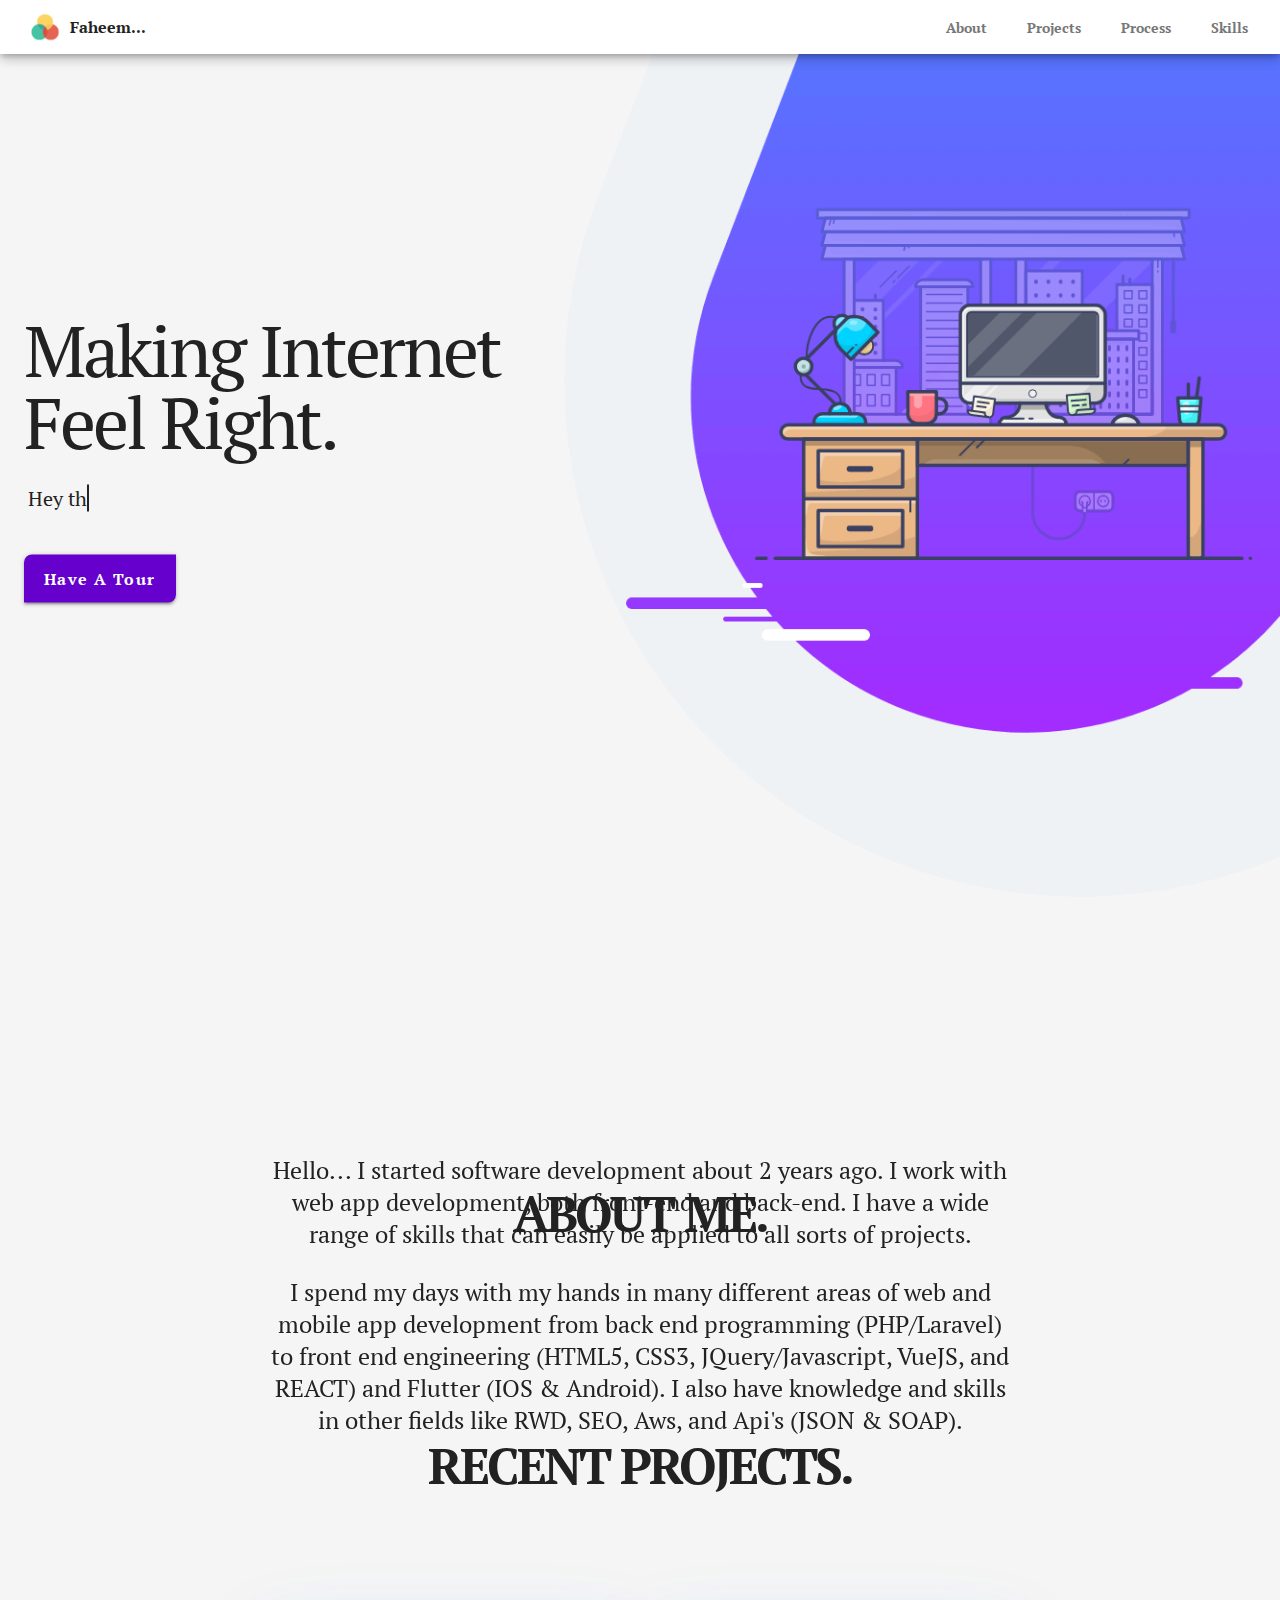
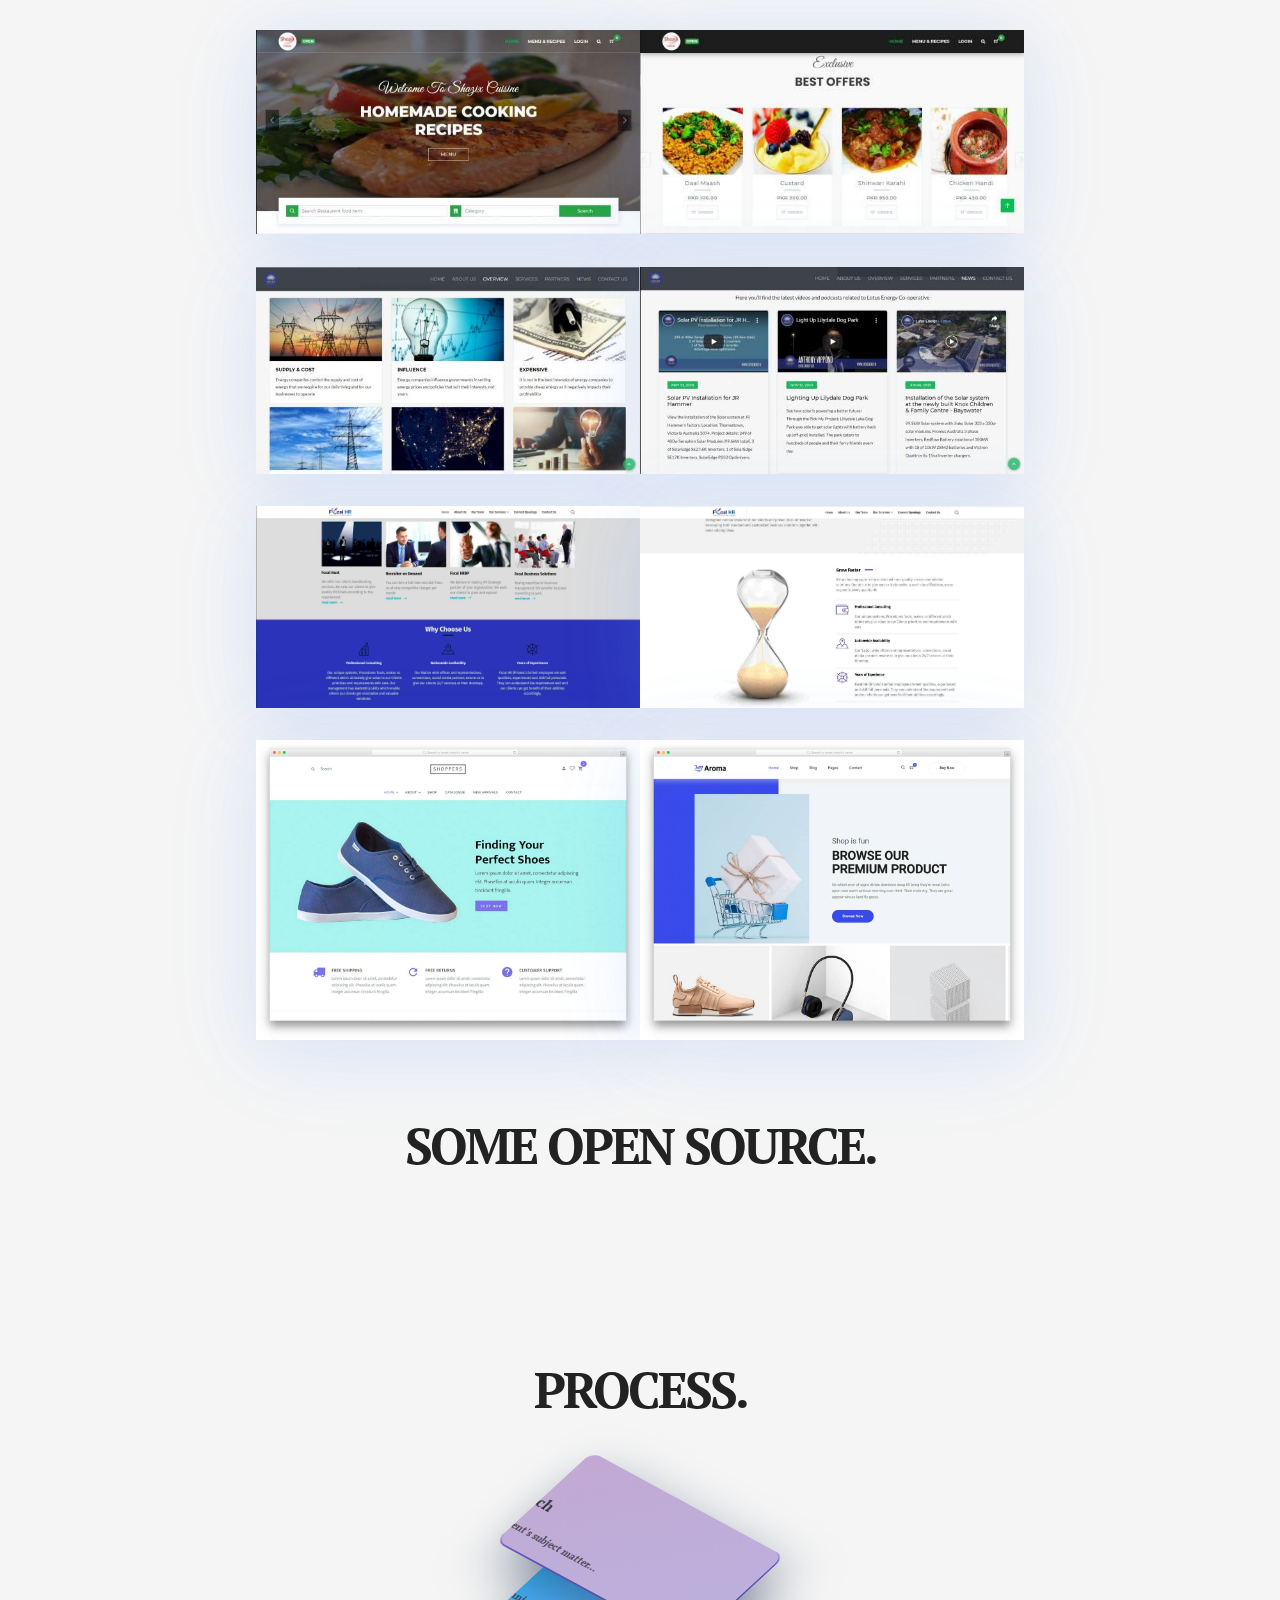
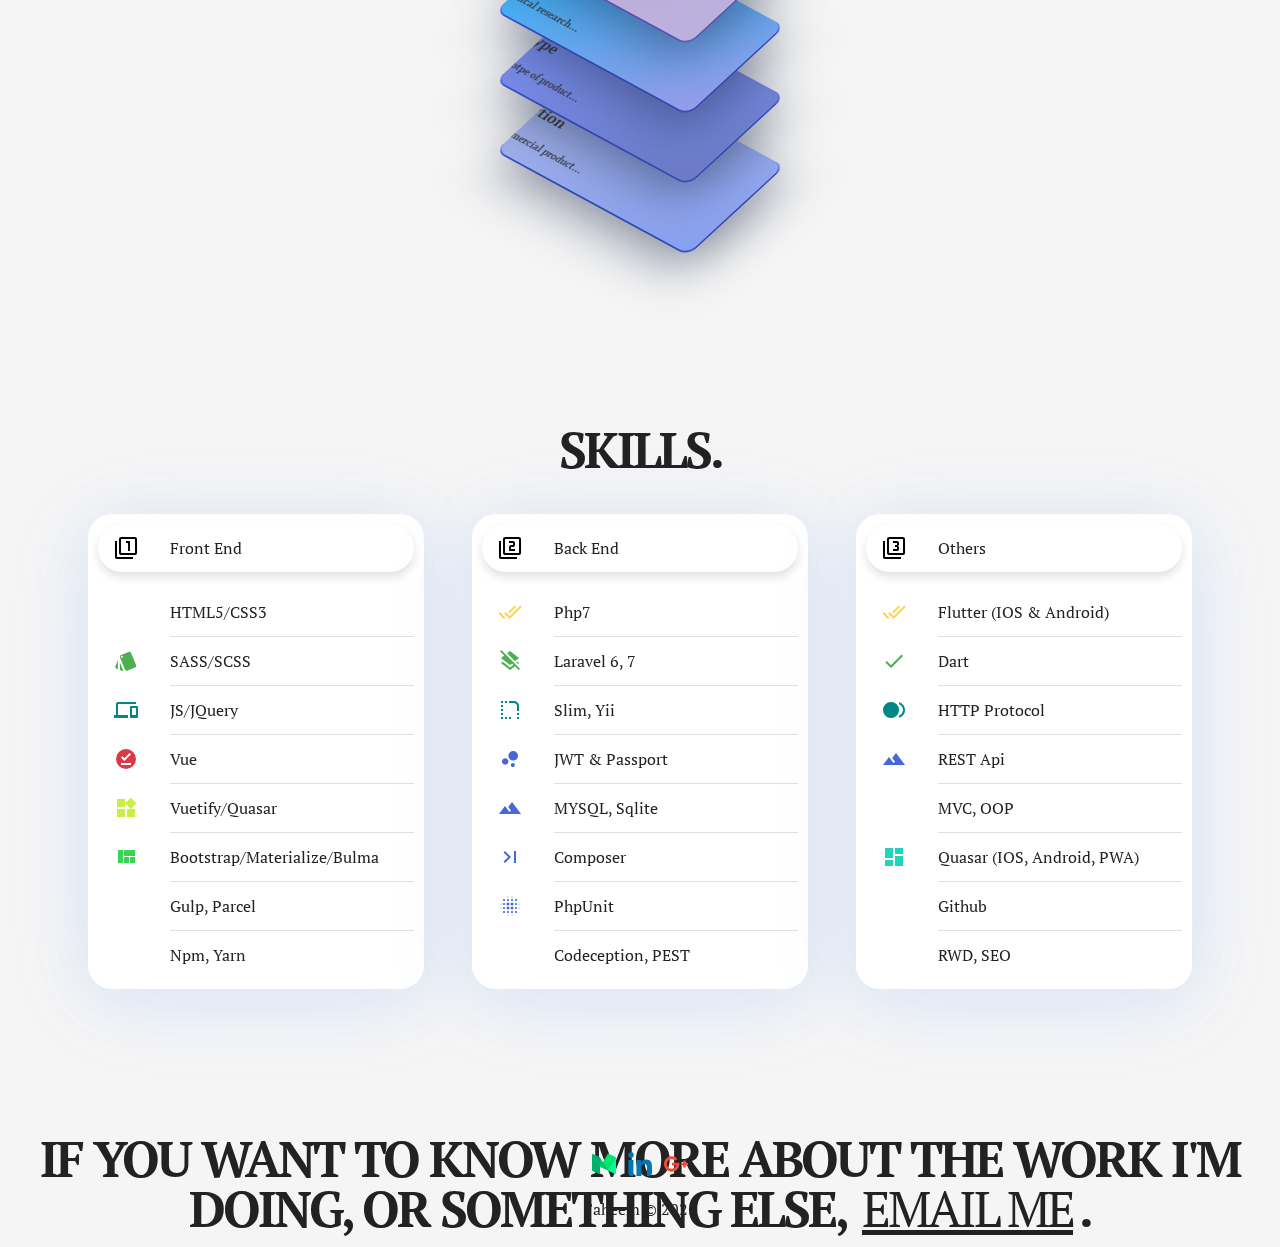
==== commit 5eff89ed: "Fixed Image" ====
--- a/index.html
+++ b/index.html
@@ -1 +1,772 @@
-<!DOCTYPE html><html lang="en"> <head> <title>Faheem Nawaz - Portfolio | Software Developer</title> <meta name="description" content="Portfolio website of Faheem Nawaz" /> <meta property="og:title" content="Faheem Portfolio" /> <meta property="og:description" content="Portfolio website of Faheem Nawaz" /> <meta name="keywords" content="Faheem, Faheem Nawaz, Faheem Portfolio, Faheem Nawaz Portfolio" /> <meta name="twitter:card" content="summary" /> <meta name="twitter:title" content="Faheem Portfolio" /> <link rel="canonical" href="https://faheemnz.com" /> <meta http-equiv="Content-Type" content="text/html; charset=UTF-8" /> <meta name="viewport" content="width=device-width, initial-scale=1" /> <meta http-equiv="Content-Type" content="text/html; charset=utf-8" /> <meta name="geo.position" content="latitude; longitude" /> <meta name="geo.placename" content="Pakistan" /> <meta name="robots" content="index, follow" /> <meta charset="utf-8" /> <meta http-equiv="X-UA-Compatible" content="IE=edge" /> <meta name="msapplication-tap-highlight" content="no" /> <meta name="author" content="Faheem Nawaz" /> <meta name="web-author" content="Faheem Nawaz" /> <meta content="on" http-equiv="cleartype" /> <meta name="site_name" content="Faheem's Portfolio" /> <meta property="og:type" content="website" /> <meta name="twitter:card" content="summary" /> <link rel="stylesheet" href="css/main.min.css" /> <link rel="robots" href="robots.txt" /> <link href="https://fonts.googleapis.com/icon?family=Material+Icons" rel="stylesheet" /> <link href="https://fonts.googleapis.com/css2?family=PT+Serif&display=swap" rel="stylesheet" /> <link rel="apple-touch-icon" sizes="180x180" href="/apple-touch-icon.png" /> <link rel="icon" type="image/png" sizes="32x32" href="/favicon-32x32.png" /> <link rel="icon" type="image/png" sizes="16x16" href="/favicon-16x16.png" /> <link rel="icon" type="image/icon" href="/Faheemfavicon.ico" /> <meta name="msapplication-TileColor" content="#da532c" /> <meta name="theme-color" content="#ffffff" /> </head> <body id="top" itemscope itemtype="http://schema.org/Person"> <noscript>Play dinosour game.</noscript> <div class="ajax-loader" id="loader-1"> <div class="ajax-loader-logo"> <div class="ajax-loader-circle"> <svg class="ajax-loader-circle-spinner" viewBox="0 0 500 500" xml:space="preserve" > <circle cx="250" cy="250" r="239" /> </svg> </div> </div> </div> <main> <header class="toolbar z-elevation-6 pos-fixed clipped--top" id="toolbar-1" > <div class="toolbar-row"> <div class="toolbar-brand"> <img src="images/logo.png" alt="Faheem Portfolio Logo" id="logo1" /> <span>Faheem...</span> </div> <nav class="toolbar-section" id="toolbar-sec-1"> <ul class="toolbar-section-right" id="toolbar-nav-1"> <li class="toolbar-item"> <a href="#about" class="toolbar-link js-trigger">about</a> </li> <li class="toolbar-item"> <a href="#my-projects" class="toolbar-link js-trigger" >projects</a > </li> <li class="toolbar-item"> <a href="#process" class="toolbar-link js-trigger">process</a> </li> <li class="toolbar-item"> <a href="#skills" class="toolbar-link js-trigger">skills</a> </li> </ul> </nav> </div> </header> <ul class="bottom-nav pos-fixed hide clipped--bottom bottom-nav--default" id="bottom-nav-1" > <li class="bottom-nav-item waves-effect waves-light"> <a class="bottom-nav-icon js-trigger material-icons icon" href="#about" >face</a > </li> <li class="bottom-nav-item waves-effect waves-light"> <a class="bottom-nav-icon js-trigger material-icons icon" href="#my-projects" >local_library</a > </li> <li class="bottom-nav-item waves-effect waves-light"> <a class="bottom-nav-icon js-trigger material-icons icon" href="#process" >edit</a > </li> <li class="bottom-nav-item waves-effect waves-light"> <a class="bottom-nav-icon js-trigger material-icons icon" href="#skills" >phonelink</a > </li> <li class="bottom-nav-item hide" id="bti"></li> </ul> <section id="hero1" class="row no-margin"> <article class="col" id="hero-intro"> <div> <h1 class="h3-xs" id="hero-intro-h1"> Making Internet Feel Right. </h1> <h4 class="h5-xs" id="hero-intro-text"> <a href="" class="typewrite" data-period="2000" data-type='[ "Hello...", "I am a software developer...", "I Love using human-centered design...", "to build pixel-perfect websites..." ]' > <span class="wrap"></span> </a> </h4> <button type="button" data-target="#about-me-card" class="btn tilt-3d js-trigger btn--raised space-top rounded-semi--sm btn--lg waves-effect waves-light" > Have A Tour </button> </div> </article> </section> <section class="row about-me sss" id="about"> <article class="col sec sBottom" data-scroll id="about-me-card"> <h1 class="h4-xs text-center sBottom is-heading heading2 space-top--xl" data-scroll > About Me. </h1> <h5> Hello... I started software development about 2 years ago. I work with web app development, both front-end and back-end. I have a wide range of skills that can easily be applied to all sorts of projects. </h5> <br /> <h5> I spend my days with my hands in many different areas of web and mobile app development from back end programming (PHP/Laravel) to front end engineering (HTML5, CSS3, JQuery/Javascript, VueJS, and REACT) and Flutter (IOS & Android). I also have knowledge and skills in other fields like RWD, SEO, Aws, and Api's (JSON & SOAP). </h5> </article> </section> <h1 id="my-projects" class="text-center is-heading space-bottom--lg is-spaced-top heading2 h4-xs" > Recent Projects. </h1> <section class="projects row no-gutters sBottom" data-scroll> <article class="col tilt-3d"> <a href="http://www.shazixcuisine.pk/" target="_blank"> <img loading="lazy" src="images/Faheem_Restaurant_Picture.jpg" class="is-shadowed is-img" alt="Faheem Restaurant Picture" /> </a> </article> <article class="col tilt-3d"> <a href="http://www.shazixcuisine.pk/" target="_blank"> <img loading="lazy" src="images/Faheem_Restaurant_Picture_2.jpg" class="is-shadowed is-img" alt="Faheem Restaurant Picture 2" /> </a> </article> </section> <section class="projects no-gutters row sBottom" data-scroll> <article class="col tilt-3d"> <a href="https://lotusenergy.io/" target="_blank"> <img loading="lazy" src="images/Faheem_Lotus_Picture_2.jpg" class="is-shadowed is-img" alt="Faheem Restaurant Picture" /> </a> </article> <article class="col tilt-3d"> <a href="https://lotusenergy.io" target="_blank"> <img loading="lazy" src="images/Faheem_Lotus_Picture_3.jpg" class="is-shadowed is-img" alt="Faheem Lotus Picture" /> </a> </article> </section> <section class="projects row no-gutters sBottom" data-scroll> <article class="col tilt-3d"> <a href="https://focalhr.pk/" target="_blank"> <img loading="lazy" src="images/Faheem_Portfolio_Pic_1_1.jpg" class="is-shadowed is-img" alt="Faheem Restaurant Picture" /> </a> </article> <article class="col tilt-3d"> <a href="https://focalhr.pk" target="_blank"> <img loading="lazy" src="images/Faheem_Portfolio_Pic_1_2.jpg" class="is-shadowed is-img" alt="Faheem Lotus Picture" /> </a> </article> </section> <section class="projects row no-gutters sBottom" data-scroll> <article class="col tilt-3d"> <a href="https://github.com/FaheemNz/ecommerce" target="_blank"> <img loading="lazy" src="images/Faheem-ecommerce-1.jpg" class="is-shadowed is-img" alt="Faheem ECommerce Example" /> </a> </article> <article class="col tilt-3d"> <a href="https://github.com/FaheemNz/ecommerce" target="_blank"> <img loading="lazy" src="images/Faheem-ecommerce-2.jpg" class="is-shadowed is-img" alt="Faheem Ecommerce Example" /> </a> </article> </section> <section class="projects row no-gutters sBottom" data-scroll> <article class="col tilt-3d"> <a href="https://play.google.com/store/apps/details?id=com.redstargames.candycatch" target="_blank" > <img loading="lazy" src="images/Game1.jpg" class="is-shadowed is-img is-img-sm" alt="Faheem Game Project" /> </a> </article> <article class="col tilt-3d"> <a href="https://play.google.com/store/apps/details?id=com.redstargames.candycatch" target="_blank" > <img loading="lazy" src="images/Game3.jpg" class="is-shadowed is-img is-img-sm" alt="Faheem Game Project" /> </a> </article> <article class="col tilt-3d"> <a href="https://play.google.com/store/apps/details?id=com.redstargames.candycatch" target="_blank" > <img loading="lazy" src="images/Game2.jpg" class="is-shadowed is-img is-img-sm" alt="Faheem Game Project" /> </a> </article> </section> <h1 class="text-center heading2 is-spaced-top is-heading h4-xs sBottom" data-scroll > Some Open Source. </h1> <section class="row os sss no-gutters sBottom" id="open-source" data-scroll > <article class="col os-projects tilt-3d"> <a href="https://codepen.io/FaheemNz/pen/yLBKgeo" itemprop="url" target="blank" class="video-container" > <video data-src="videos/MaterialPreloader.mp4" data-scroll class="lazyVideo" loop autoplay ></video> <div class="os-supporting figcaption"> <h5>Material Preloader</h5> <p>Built in CSS and SVG!</p> </div> </a> </article> <article class="col os-projects tilt-3d"> <a itemprop="url" href="https://codepen.io/FaheemNz/pen/aboKRBv" target="blank" class="video-container" > <video data-src="videos/Slider.mp4" class="lazyVideo" data-scroll loop autoplay ></video> <div class="os-supporting figcaption"> <h5>Animated Carousel</h5> <p>Built in JS</p> </div> </a> </article> <article class="col os-projects tilt-3d"> <a itemprop="url" href="https://codepen.io/FaheemNz/pen/JjPZZwN" target="blank" class="video-container" > <video data-src="videos/FABMenuConcept.mp4" data-scroll class="lazyVideo" loop autoplay ></video> <div class="os-supporting figcaption"> <h5>FAB Menu Concept</h5> <p>Built in CSS/JS</p> </div> </a> </article> <article class="col os-projects tilt-3d"> <a itemprop="url" href="https://codepen.io/FaheemNz/pen/NWKzyPz" target="blank" class="video-container" > <video data-src="videos/AnimatedSearch.mp4" data-scroll class="lazyVideo" loop autoplay ></video> <div class="os-supporting figcaption"> <h5>Animated Search Input</h5> <p>Built in CSS3</p> </div> </a> </article> </section> <h1 class="is-heading text-center h4-xs space-top--xl heading2"> process. </h1> <section class="tariffCards" id="process"> <div class="economy"> <h3 data-scroll class="sLeft">1 - Research</h3> <span data-scroll class="sLeft" >Understand client's subject matter...</span > </div> <div class="business"> <h3 data-scroll class="sLeft">2 - Design</h3> <span data-scroll class="sLeft">Mockup & Technical research...</span> </div> <div class="premiumeconomy"> <h3 data-scroll class="sLeft">3 - Prototype</h3> <span data-scroll class="sLeft" >Produce a prototpe of product...</span > </div> <div class="first"> <h3 data-scroll class="sLeft">4 - Production</h3> <span data-scroll class="sLeft">Produce a commercial product...</span> </div> </section> <h1 class="is-heading text-center sBottom h4-xs heading2 space-top--xl" data-scroll > skills. </h1> <div class="sss"> <section class="row" id="skills"> <article class="col col-4 tilt-3d"> <ul data-scroll class="list sBottom waves-effect is-shadowed" data-scroll > <li class="list-item rounded--sm list-header"> <span class="list-item-start material-icons text-dark icon" >filter_1</span > <span class="list-item-detail"> <span class="list-item-title">Front End</span> </span> </li> <li class="list-item rounded--sm"> <span class="list-item-start material-icons text-warning icon" >category</span > <span class="list-item-detail"> <span class="list-item-title">HTML5/CSS3</span> </span> </li> <hr class="divider divider--inset" /> <li class="list-item rounded--sm"> <span class="list-item-start material-icons text-success icon" >style</span > <span class="list-item-detail"> <span class="list-item-title">SASS/SCSS</span></span > </li> <hr class="divider divider--inset" /> <li class="list-item rounded--sm"> <span class="list-item-start material-icons text-secondary icon" >phonelink</span > <span class="list-item-detail"> <span class="list-item-title">JS/JQuery</span></span > </li> <hr class="divider divider--inset" /> <li class="list-item rounded--sm"> <span class="list-item-start material-icons icon" style="color: #db3946" >offline_pin</span > <span class="list-item-detail"> <span class="list-item-title">Vue</span> </span> </li> <hr class="divider divider--inset" /> <li class="list-item rounded--sm"> <span class="list-item-start material-icons icon" style="color: #c9ee45" >widgets</span > <span class="list-item-detail"> <span class="list-item-title">Vuetify/Quasar</span> </span> </li> <hr class="divider divider--inset" /> <li class="list-item rounded--sm"> <span class="list-item-start material-icons icon" style="color: #38d452" >view_quilt</span > <span class="list-item-detail"> <span class="list-item-title" >Bootstrap/Materialize/Bulma</span > </span> </li> <hr class="divider divider--inset" /> <li class="list-item rounded--sm"> <span class="list-item-start material-icons icon" style="color: #8544cf" >vertical_split</span > <span class="list-item-detail"> <span class="list-item-title">Gulp, Parcel</span> </span> </li> <hr class="divider divider--inset" /> <li class="list-item rounded--sm"> <span class="list-item-start material-icons icon" style="color: #4567d8" >add_task</span > <span class="list-item-detail"> <span class="list-item-title">Npm, Yarn</span> </span> </li> </ul> </article> <article class="col tilt-3d col-4"> <ul class="list is-shadowed waves-effect sBottom" data-scroll> <li class="list-item rounded--sm list-header"> <span class="list-item-start material-icons text-dark icon" >filter_2</span > <span class="list-item-detail"> <span class="list-item-title">Back End</span> </span> </li> <li class="list-item rounded--sm"> <span class="list-item-start material-icons text-warning icon" >done_all</span > <span class="list-item-detail"> <span class="list-item-title">Php7</span> </span> </li> <hr class="divider divider--inset" /> <li class="list-item rounded--sm"> <span class="list-item-start material-icons text-success icon" >layers_clear</span > <span class="list-item-detail"> <span class="list-item-title">Laravel 6, 7</span></span > </li> <hr class="divider divider--inset" /> <li class="list-item rounded--sm"> <span class="list-item-start material-icons text-secondary icon" >rounded_corner</span > <span class="list-item-detail"> <span class="list-item-title">Slim, Yii</span></span > </li> <hr class="divider divider--inset" /> <li class="list-item rounded--sm"> <span class="list-item-start material-icons icon" style="color: #4567d8" >bubble_chart</span > <span class="list-item-detail"> <span class="list-item-title">JWT & Passport</span> </span> </li> <hr class="divider divider--inset" /> <li class="list-item rounded--sm"> <span class="list-item-start material-icons icon" style="color: #4567d8" >filter_hdr</span > <span class="list-item-detail"> <span class="list-item-title">MYSQL, Sqlite</span> </span> </li> <hr class="divider divider--inset" /> <li class="list-item rounded--sm"> <span class="list-item-start material-icons icon" style="color: #4567d8" >last_page</span > <span class="list-item-detail"> <span class="list-item-title">Composer</span> </span> </li> <hr class="divider divider--inset" /> <li class="list-item rounded--sm"> <span class="list-item-start material-icons icon" style="color: #4567d8" >blur_on</span > <span class="list-item-detail"> <span class="list-item-title">PhpUnit</span> </span> </li> <hr class="divider divider--inset" /> <li class="list-item rounded--sm"> <span class="list-item-start material-icons icon" style="color: #4567d8" >trip_origin</span > <span class="list-item-detail"> <span class="list-item-title">Codeception, PEST</span> </span> </li> </ul> </article> <article class="col col-4 tilt-3d"> <ul class="list is-shadowed sBottom waves-effect" data-scroll> <li class="list-item rounded--sm list-header"> <span class="list-item-start material-icons text-dark icon" >filter_3</span > <span class="list-item-detail"> <span class="list-item-title">Others</span> </span> </li> <li class="list-item rounded--sm"> <span class="list-item-start material-icons text-warning icon" >done_all</span > <span class="list-item-detail"> <span class="list-item-title">Flutter (IOS & Android)</span> </span> </li> <hr class="divider divider--inset" /> <li class="list-item rounded--sm"> <span class="list-item-start material-icons text-success icon" >done</span > <span class="list-item-detail"> <span class="list-item-title">Dart</span></span > </li> <hr class="divider divider--inset" /> <li class="list-item rounded--sm"> <span class="list-item-start material-icons text-secondary icon" >fiber_smart_record</span > <span class="list-item-detail"> <span class="list-item-title">HTTP Protocol</span></span > </li> <hr class="divider divider--inset" /> <li class="list-item rounded--sm"> <span class="list-item-start material-icons icon" style="color: #4567d8" >filter_hdr</span > <span class="list-item-detail"> <span class="list-item-title">REST Api</span> </span> </li> <hr class="divider divider--inset" /> <li class="list-item rounded--sm"> <span class="list-item-start material-icons icon" style="color: #5b70b4" >drag_indicator</span > <span class="list-item-detail"> <span class="list-item-title">MVC, OOP</span> </span> </li> <hr class="divider divider--inset" /> <li class="list-item rounded--sm"> <span class="list-item-start material-icons icon" style="color: #23d3bb" >dashboard</span > <span class="list-item-detail"> <span class="list-item-title" >Quasar (IOS, Android, PWA)</span > </span> </li> <hr class="divider divider--inset" /> <li class="list-item rounded--sm waves-light"> <span class="list-item-start material-icons icon" style="color: #28d89d" >label_off</span > <span class="list-item-detail"> <span class="list-item-title">Github</span> </span> </li> <hr class="divider divider--inset" /> <li class="list-item rounded--sm waves-light"> <span class="list-item-start material-icons icon" style="color: #4567d8" >mediation</span > <span class="list-item-detail"> <span class="list-item-title">RWD, SEO</span> </span> </li> </ul> </article> </section> </div> <footer class="row" id="contacts"> <article class="col"> <h1 class="heading2 h3-sm is-heading h5-xs text-center sBottom" data-scroll > If you want to know more about the work I'm doing, or something else, <a class="link-2" itemprop="url" id="email-me" href="mailto:mail@faheemnz.com" >email me</a >. </h1> <div class="tooltip tooltip--top"> <div data-scroll class="text-center" id="links"> <a href="https://medium.com/@mfahimnawaz" itemprop="url" class="social-icon" > <img src="images/mediumicon.svg" alt="Faheem Medium Profile Link" /> </a> <a href="https://www.linkedin.com/in/malik-faheem-1b9634193/" itemprop="url" class="social-icon" > <img src="images/linkediniconnew.svg" alt="Faheem Linked in Profile" /> </a> <a href="mailto:mail@faheemnz.com" class="social-icon"> <img src="images/googleplusicon.svg" alt="Faheem Gmail Profile Link" /> </a> </div> <div class="tooltip-content">Icons by Freepik!</div> </div> <div class="text-center space-top">Faheem &copy; 2021</div> </article> </footer><button type="button" class="btn btn--floating pos--bottom-right waves-effect waves-light js-trigger" data-target="#top" id="btnTop" > <i class="material-icons icon">keyboard_arrow_up</i> </button> </main> <script src="js/main.min.js" defer></script> <script type="application/ld+json"> {"@context":"http://www.schema.org","@type":"Person","@id":"https://faheemmnz.com/#person","name":"Faheem Nawaz","alternateName":"Faheem Malik","nationality":"Pakistani","birthPlace":{"@type":"Place","address":{"@type":"Pos","addressLocality":"Rawalpindi","addressRegion":"Punjab","addressCountry":"Pakistan"}},"affiliation":[{"@type":"Organization","name":"Futurpreneur","sameAs":["https://medium.com/@mfahimnawaz","https://codepen.io/FaheemNz","https://www.linkedin.com/in/malik-faheem-1b9634193/",]}],"alumniOf":[{"@type":"University","name":"COMSATS","sameAs":"https://en.wikipedia.org/wiki/COMSATS_University_Islamabad"},{"@type":"University","name":"COMSATS University"}],"gender":"Male","Description":"Web Developer","disambiguatingDescription":"Author of MATCSS Framework, Web Developer","jobTitle":"Junior Web Developer","worksFor":[{"@type":"Software House","name":"HOT Software Techs","sameAs":["https://medium.com/@mfahimnawaz","https://codepen.io/FaheemNz","https://www.linkedin.com/in/malik-faheem-1b9634193/",]}],"url":"https://faheemnz.com","image":"https://s.gravatar.com/avatar/961997eb7fd5c22b3e12fb3c8ca14e11?s=512&r=g","address":{"@type":"PostalAddress","addressLocality":"Rawalpindi","addressRegion":"Punjab","addressCountry":"Pakistan"},"sameAs":["https://medium.com/@mfahimnawaz","https://codepen.io/FaheemNz","https://www.linkedin.com/in/malik-faheem-1b9634193/",]}; </script> </body></html>+<!DOCTYPE html>
+<html lang="en">
+  <head>
+    <title>Faheem Nawaz - Portfolio | Software Developer</title>
+    <meta name="description" content="Portfolio website of Faheem Nawaz" />
+    <meta property="og:title" content="Faheem Portfolio" />
+    <meta
+      property="og:description"
+      content="Portfolio website of Faheem Nawaz"
+    />
+    <meta
+      name="keywords"
+      content="Faheem, Faheem Nawaz, Faheem Portfolio, Faheem Nawaz Portfolio"
+    />
+    <meta name="twitter:card" content="summary" />
+    <meta name="twitter:title" content="Faheem Portfolio" />
+    <link rel="canonical" href="https://faheemnz.com" />
+    <meta http-equiv="Content-Type" content="text/html; charset=UTF-8" />
+    <meta name="viewport" content="width=device-width, initial-scale=1" />
+    <meta http-equiv="Content-Type" content="text/html; charset=utf-8" />
+    <meta name="geo.position" content="latitude; longitude" />
+    <meta name="geo.placename" content="Pakistan" />
+    <meta name="robots" content="index, follow" />
+    <meta charset="utf-8" />
+    <meta http-equiv="X-UA-Compatible" content="IE=edge" />
+    <meta name="msapplication-tap-highlight" content="no" />
+    <meta name="author" content="Faheem Nawaz" />
+    <meta name="web-author" content="Faheem Nawaz" />
+    <meta content="on" http-equiv="cleartype" />
+    <meta name="site_name" content="Faheem's Portfolio" />
+    <meta property="og:type" content="website" />
+    <meta name="twitter:card" content="summary" />
+    <link rel="stylesheet" href="css/main.min.css" />
+    <link rel="robots" href="robots.txt" />
+    <link
+      href="https://fonts.googleapis.com/icon?family=Material+Icons"
+      rel="stylesheet"
+    />
+    <link
+      href="https://fonts.googleapis.com/css2?family=PT+Serif&display=swap"
+      rel="stylesheet"
+    />
+    <link rel="apple-touch-icon" sizes="180x180" href="/apple-touch-icon.png" />
+    <link rel="icon" type="image/png" sizes="32x32" href="/favicon-32x32.png" />
+    <link rel="icon" type="image/png" sizes="16x16" href="/favicon-16x16.png" />
+    <link rel="icon" type="image/icon" href="/Faheemfavicon.ico" />
+    <meta name="msapplication-TileColor" content="#da532c" />
+    <meta name="theme-color" content="#ffffff" />
+  </head>
+  <body id="top" itemscope itemtype="http://schema.org/Person">
+    <noscript>Play dinosour game.</noscript>
+    <div class="ajax-loader" id="loader-1">
+      <div class="ajax-loader-logo">
+        <div class="ajax-loader-circle">
+          <svg
+            class="ajax-loader-circle-spinner"
+            viewBox="0 0 500 500"
+            xml:space="preserve"
+          >
+            <circle cx="250" cy="250" r="239" />
+          </svg>
+        </div>
+      </div>
+    </div>
+    <main>
+      <header
+        class="toolbar z-elevation-6 pos-fixed clipped--top"
+        id="toolbar-1"
+      >
+        <div class="toolbar-row">
+          <div class="toolbar-brand">
+            <img src="images/logo.png" alt="Faheem Portfolio Logo" id="logo1" />
+            <span>Faheem...</span>
+          </div>
+          <nav class="toolbar-section" id="toolbar-sec-1">
+            <ul class="toolbar-section-right" id="toolbar-nav-1">
+              <li class="toolbar-item">
+                <a href="#about" class="toolbar-link js-trigger">about</a>
+              </li>
+              <li class="toolbar-item">
+                <a href="#my-projects" class="toolbar-link js-trigger"
+                  >projects</a
+                >
+              </li>
+              <li class="toolbar-item">
+                <a href="#process" class="toolbar-link js-trigger">process</a>
+              </li>
+              <li class="toolbar-item">
+                <a href="#skills" class="toolbar-link js-trigger">skills</a>
+              </li>
+            </ul>
+          </nav>
+        </div>
+      </header>
+      <ul
+        class="bottom-nav pos-fixed hide clipped--bottom bottom-nav--default"
+        id="bottom-nav-1"
+      >
+        <li class="bottom-nav-item waves-effect waves-light">
+          <a
+            class="bottom-nav-icon js-trigger material-icons icon"
+            href="#about"
+            >face</a
+          >
+        </li>
+        <li class="bottom-nav-item waves-effect waves-light">
+          <a
+            class="bottom-nav-icon js-trigger material-icons icon"
+            href="#my-projects"
+            >local_library</a
+          >
+        </li>
+        <li class="bottom-nav-item waves-effect waves-light">
+          <a
+            class="bottom-nav-icon js-trigger material-icons icon"
+            href="#process"
+            >edit</a
+          >
+        </li>
+        <li class="bottom-nav-item waves-effect waves-light">
+          <a
+            class="bottom-nav-icon js-trigger material-icons icon"
+            href="#skills"
+            >phonelink</a
+          >
+        </li>
+        <li class="bottom-nav-item hide" id="bti"></li>
+      </ul>
+      <section id="hero1" class="row no-margin">
+        <article class="col" id="hero-intro">
+          <div>
+            <h1 class="h3-xs" id="hero-intro-h1">
+              Making Internet Feel Right.
+            </h1>
+            <h4 class="h5-xs" id="hero-intro-text">
+              <a
+                href=""
+                class="typewrite"
+                data-period="2000"
+                data-type='[ "Hey there...", "I am a software developer...", "I Love using human-centered design to build pixel-perfect websites..." ]'
+              >
+                <span class="wrap"></span>
+              </a>
+            </h4>
+            <button
+              type="button"
+              data-target="#about-me-card"
+              class="
+                btn
+                tilt-3d
+                js-trigger
+                btn--raised
+                space-top
+                rounded-semi--sm
+                btn--lg
+                waves-effect waves-light
+              "
+            >
+              Have A Tour
+            </button>
+          </div>
+        </article>
+      </section>
+      <section class="row about-me sss" id="about">
+        <article class="col sec sBottom" data-scroll id="about-me-card">
+          <h1
+            class="h4-xs text-center sBottom is-heading heading2 space-top--xl"
+            data-scroll
+          >
+            About Me.
+          </h1>
+          <h5>
+            Hello... I started software development about 2 years ago. I work
+            with web app development, both front-end and back-end. I have a wide
+            range of skills that can easily be applied to all sorts of projects.
+          </h5>
+          <br />
+          <h5>
+            I spend my days with my hands in many different areas of web and
+            mobile app development from back end programming (PHP/Laravel) to
+            front end engineering (HTML5, CSS3, JQuery/Javascript, VueJS, and
+            REACT) and Flutter (IOS & Android). I also have knowledge and skills
+            in other fields like RWD, SEO, Aws, and Api's (JSON & SOAP).
+          </h5>
+        </article>
+      </section>
+      <h1
+        id="my-projects"
+        class="
+          text-center
+          is-heading
+          space-bottom--lg
+          is-spaced-top
+          heading2
+          h4-xs
+        "
+      >
+        Recent Projects.
+      </h1>
+      <section class="projects row no-gutters sBottom" data-scroll>
+        <article class="col tilt-3d">
+          <a href="http://www.shazixcuisine.pk/" target="_blank">
+            <img
+              loading="lazy"
+              src="images/Faheem_Restaurant_Picture.jpg"
+              class="is-shadowed is-img"
+              alt="Faheem Restaurant Picture"
+            />
+          </a>
+        </article>
+        <article class="col tilt-3d">
+          <a href="http://www.shazixcuisine.pk/" target="_blank">
+            <img
+              loading="lazy"
+              src="images/Faheem_Restaurant_Picture_2.jpg"
+              class="is-shadowed is-img"
+              alt="Faheem Restaurant Picture 2"
+            />
+          </a>
+        </article>
+      </section>
+      <section class="projects no-gutters row sBottom" data-scroll>
+        <article class="col tilt-3d">
+          <a href="https://lotusenergy.io/" target="_blank">
+            <img
+              loading="lazy"
+              src="images/Faheem_Lotus_Picture_2.jpg"
+              class="is-shadowed is-img"
+              alt="Faheem Restaurant Picture"
+            />
+          </a>
+        </article>
+        <article class="col tilt-3d">
+          <a href="https://lotusenergy.io" target="_blank">
+            <img
+              loading="lazy"
+              src="images/Faheem_Lotus_Picture_3.jpg"
+              class="is-shadowed is-img"
+              alt="Faheem Lotus Picture"
+            />
+          </a>
+        </article>
+      </section>
+      <section class="projects row no-gutters sBottom" data-scroll>
+        <article class="col tilt-3d">
+          <a href="https://focalhr.pk/" target="_blank">
+            <img
+              loading="lazy"
+              src="images/Faheem_Portfolio_Pic_1_1.jpg"
+              class="is-shadowed is-img"
+              alt="Faheem Restaurant Picture"
+            />
+          </a>
+        </article>
+        <article class="col tilt-3d">
+          <a href="https://focalhr.pk" target="_blank">
+            <img
+              loading="lazy"
+              src="images/Faheem_Portfolio_Pic_1_2.jpg"
+              class="is-shadowed is-img"
+              alt="Faheem Lotus Picture"
+            />
+          </a>
+        </article>
+      </section>
+      <section class="projects row no-gutters sBottom" data-scroll>
+        <article class="col tilt-3d">
+          <a href="https://github.com/FaheemNz/ecommerce" target="_blank">
+            <img
+              loading="lazy"
+              src="images/Faheem-ecommerce-1.jpg"
+              class="is-shadowed is-img"
+              alt="Faheem ECommerce Example"
+            />
+          </a>
+        </article>
+        <article class="col tilt-3d">
+          <a href="https://github.com/FaheemNz/ecommerce" target="_blank">
+            <img
+              loading="lazy"
+              src="images/Faheem-ecommerce-2.jpg"
+              class="is-shadowed is-img"
+              alt="Faheem Ecommerce Example"
+            />
+          </a>
+        </article>
+      </section>
+      
+      <h1
+        class="text-center heading2 is-spaced-top is-heading h4-xs sBottom"
+        data-scroll
+      >
+        Some Open Source.
+      </h1>
+      <section
+        class="row os sss no-gutters sBottom"
+        id="open-source"
+        data-scroll
+      >
+        <article class="col os-projects tilt-3d">
+          <a
+            href="https://codepen.io/FaheemNz/pen/yLBKgeo"
+            itemprop="url"
+            target="blank"
+            class="video-container"
+          >
+            <video
+              data-src="videos/MaterialPreloader.mp4"
+              data-scroll
+              class="lazyVideo"
+              loop
+              autoplay
+            ></video>
+            <div class="os-supporting figcaption">
+              <h5>Material Preloader</h5>
+              <p>Built in CSS and SVG!</p>
+            </div>
+          </a>
+        </article>
+        <article class="col os-projects tilt-3d">
+          <a
+            itemprop="url"
+            href="https://codepen.io/FaheemNz/pen/aboKRBv"
+            target="blank"
+            class="video-container"
+          >
+            <video
+              data-src="videos/Slider.mp4"
+              class="lazyVideo"
+              data-scroll
+              loop
+              autoplay
+            ></video>
+            <div class="os-supporting figcaption">
+              <h5>Animated Carousel</h5>
+              <p>Built in JS</p>
+            </div>
+          </a>
+        </article>
+        <article class="col os-projects tilt-3d">
+          <a
+            itemprop="url"
+            href="https://codepen.io/FaheemNz/pen/JjPZZwN"
+            target="blank"
+            class="video-container"
+          >
+            <video
+              data-src="videos/FABMenuConcept.mp4"
+              data-scroll
+              class="lazyVideo"
+              loop
+              autoplay
+            ></video>
+            <div class="os-supporting figcaption">
+              <h5>FAB Menu Concept</h5>
+              <p>Built in CSS/JS</p>
+            </div>
+          </a>
+        </article>
+        <article class="col os-projects tilt-3d">
+          <a
+            itemprop="url"
+            href="https://codepen.io/FaheemNz/pen/NWKzyPz"
+            target="blank"
+            class="video-container"
+          >
+            <video
+              data-src="videos/AnimatedSearch.mp4"
+              data-scroll
+              class="lazyVideo"
+              loop
+              autoplay
+            ></video>
+            <div class="os-supporting figcaption">
+              <h5>Animated Search Input</h5>
+              <p>Built in CSS3</p>
+            </div>
+          </a>
+        </article>
+      </section>
+      <h1 class="is-heading text-center h4-xs space-top--xl heading2">
+        process.
+      </h1>
+      <section class="tariffCards" id="process">
+        <div class="economy">
+          <h3 data-scroll class="sLeft">1 - Research</h3>
+          <span data-scroll class="sLeft"
+            >Understand client's subject matter...</span
+          >
+        </div>
+        <div class="business">
+          <h3 data-scroll class="sLeft">2 - Design</h3>
+          <span data-scroll class="sLeft">Mockup & Technical research...</span>
+        </div>
+        <div class="premiumeconomy">
+          <h3 data-scroll class="sLeft">3 - Prototype</h3>
+          <span data-scroll class="sLeft"
+            >Produce a prototpe of product...</span
+          >
+        </div>
+        <div class="first">
+          <h3 data-scroll class="sLeft">4 - Production</h3>
+          <span data-scroll class="sLeft">Produce a commercial product...</span>
+        </div>
+      </section>
+      <h1
+        class="is-heading text-center sBottom h4-xs heading2 space-top--xl"
+        data-scroll
+      >
+        skills.
+      </h1>
+      <div class="sss">
+        <section class="row" id="skills">
+          <article class="col col-4 tilt-3d">
+            <ul
+              data-scroll
+              class="list sBottom waves-effect is-shadowed"
+              data-scroll
+            >
+              <li class="list-item rounded--sm list-header">
+                <span class="list-item-start material-icons text-dark icon"
+                  >filter_1</span
+                >
+                <span class="list-item-detail">
+                  <span class="list-item-title">Front End</span>
+                </span>
+              </li>
+              <li class="list-item rounded--sm">
+                <span class="list-item-start material-icons text-warning icon"
+                  >category</span
+                >
+                <span class="list-item-detail">
+                  <span class="list-item-title">HTML5/CSS3</span>
+                </span>
+              </li>
+              <hr class="divider divider--inset" />
+              <li class="list-item rounded--sm">
+                <span class="list-item-start material-icons text-success icon"
+                  >style</span
+                >
+                <span class="list-item-detail">
+                  <span class="list-item-title">SASS/SCSS</span></span
+                >
+              </li>
+              <hr class="divider divider--inset" />
+              <li class="list-item rounded--sm">
+                <span class="list-item-start material-icons text-secondary icon"
+                  >phonelink</span
+                >
+                <span class="list-item-detail">
+                  <span class="list-item-title">JS/JQuery</span></span
+                >
+              </li>
+              <hr class="divider divider--inset" />
+              <li class="list-item rounded--sm">
+                <span
+                  class="list-item-start material-icons icon"
+                  style="color: #db3946"
+                  >offline_pin</span
+                >
+                <span class="list-item-detail">
+                  <span class="list-item-title">Vue</span>
+                </span>
+              </li>
+              <hr class="divider divider--inset" />
+              <li class="list-item rounded--sm">
+                <span
+                  class="list-item-start material-icons icon"
+                  style="color: #c9ee45"
+                  >widgets</span
+                >
+                <span class="list-item-detail">
+                  <span class="list-item-title">Vuetify/Quasar</span>
+                </span>
+              </li>
+              <hr class="divider divider--inset" />
+              <li class="list-item rounded--sm">
+                <span
+                  class="list-item-start material-icons icon"
+                  style="color: #38d452"
+                  >view_quilt</span
+                >
+                <span class="list-item-detail">
+                  <span class="list-item-title"
+                    >Bootstrap/Materialize/Bulma</span
+                  >
+                </span>
+              </li>
+              <hr class="divider divider--inset" />
+              <li class="list-item rounded--sm">
+                <span
+                  class="list-item-start material-icons icon"
+                  style="color: #8544cf"
+                  >vertical_split</span
+                >
+                <span class="list-item-detail">
+                  <span class="list-item-title">Gulp, Parcel</span>
+                </span>
+              </li>
+              <hr class="divider divider--inset" />
+              <li class="list-item rounded--sm">
+                <span
+                  class="list-item-start material-icons icon"
+                  style="color: #4567d8"
+                  >add_task</span
+                >
+                <span class="list-item-detail">
+                  <span class="list-item-title">Npm, Yarn</span>
+                </span>
+              </li>
+            </ul>
+          </article>
+          <article class="col tilt-3d col-4">
+            <ul class="list is-shadowed waves-effect sBottom" data-scroll>
+              <li class="list-item rounded--sm list-header">
+                <span class="list-item-start material-icons text-dark icon"
+                  >filter_2</span
+                >
+                <span class="list-item-detail">
+                  <span class="list-item-title">Back End</span>
+                </span>
+              </li>
+              <li class="list-item rounded--sm">
+                <span class="list-item-start material-icons text-warning icon"
+                  >done_all</span
+                >
+                <span class="list-item-detail">
+                  <span class="list-item-title">Php7</span>
+                </span>
+              </li>
+              <hr class="divider divider--inset" />
+              <li class="list-item rounded--sm">
+                <span class="list-item-start material-icons text-success icon"
+                  >layers_clear</span
+                >
+                <span class="list-item-detail">
+                  <span class="list-item-title">Laravel 6, 7</span></span
+                >
+              </li>
+              <hr class="divider divider--inset" />
+              <li class="list-item rounded--sm">
+                <span class="list-item-start material-icons text-secondary icon"
+                  >rounded_corner</span
+                >
+                <span class="list-item-detail">
+                  <span class="list-item-title">Slim, Yii</span></span
+                >
+              </li>
+              <hr class="divider divider--inset" />
+              <li class="list-item rounded--sm">
+                <span
+                  class="list-item-start material-icons icon"
+                  style="color: #4567d8"
+                  >bubble_chart</span
+                >
+                <span class="list-item-detail">
+                  <span class="list-item-title">JWT & Passport</span>
+                </span>
+              </li>
+              <hr class="divider divider--inset" />
+              <li class="list-item rounded--sm">
+                <span
+                  class="list-item-start material-icons icon"
+                  style="color: #4567d8"
+                  >filter_hdr</span
+                >
+                <span class="list-item-detail">
+                  <span class="list-item-title">MYSQL, Sqlite</span>
+                </span>
+              </li>
+              <hr class="divider divider--inset" />
+              <li class="list-item rounded--sm">
+                <span
+                  class="list-item-start material-icons icon"
+                  style="color: #4567d8"
+                  >last_page</span
+                >
+                <span class="list-item-detail">
+                  <span class="list-item-title">Composer</span>
+                </span>
+              </li>
+              <hr class="divider divider--inset" />
+              <li class="list-item rounded--sm">
+                <span
+                  class="list-item-start material-icons icon"
+                  style="color: #4567d8"
+                  >blur_on</span
+                >
+                <span class="list-item-detail">
+                  <span class="list-item-title">PhpUnit</span>
+                </span>
+              </li>
+              <hr class="divider divider--inset" />
+              <li class="list-item rounded--sm">
+                <span
+                  class="list-item-start material-icons icon"
+                  style="color: #4567d8"
+                  >trip_origin</span
+                >
+                <span class="list-item-detail">
+                  <span class="list-item-title">Codeception, PEST</span>
+                </span>
+              </li>
+            </ul>
+          </article>
+          <article class="col col-4 tilt-3d">
+            <ul class="list is-shadowed sBottom waves-effect" data-scroll>
+              <li class="list-item rounded--sm list-header">
+                <span class="list-item-start material-icons text-dark icon"
+                  >filter_3</span
+                >
+                <span class="list-item-detail">
+                  <span class="list-item-title">Others</span>
+                </span>
+              </li>
+              <li class="list-item rounded--sm">
+                <span class="list-item-start material-icons text-warning icon"
+                  >done_all</span
+                >
+                <span class="list-item-detail">
+                  <span class="list-item-title">Flutter (IOS & Android)</span>
+                </span>
+              </li>
+              <hr class="divider divider--inset" />
+              <li class="list-item rounded--sm">
+                <span class="list-item-start material-icons text-success icon"
+                  >done</span
+                >
+                <span class="list-item-detail">
+                  <span class="list-item-title">Dart</span></span
+                >
+              </li>
+              <hr class="divider divider--inset" />
+              <li class="list-item rounded--sm">
+                <span class="list-item-start material-icons text-secondary icon"
+                  >fiber_smart_record</span
+                >
+                <span class="list-item-detail">
+                  <span class="list-item-title">HTTP Protocol</span></span
+                >
+              </li>
+              <hr class="divider divider--inset" />
+              <li class="list-item rounded--sm">
+                <span
+                  class="list-item-start material-icons icon"
+                  style="color: #4567d8"
+                  >filter_hdr</span
+                >
+                <span class="list-item-detail">
+                  <span class="list-item-title">REST Api</span>
+                </span>
+              </li>
+              <hr class="divider divider--inset" />
+              <li class="list-item rounded--sm">
+                <span
+                  class="list-item-start material-icons icon"
+                  style="color: #5b70b4"
+                  >drag_indicator</span
+                >
+                <span class="list-item-detail">
+                  <span class="list-item-title">MVC, OOP</span>
+                </span>
+              </li>
+              <hr class="divider divider--inset" />
+              <li class="list-item rounded--sm">
+                <span
+                  class="list-item-start material-icons icon"
+                  style="color: #23d3bb"
+                  >dashboard</span
+                >
+                <span class="list-item-detail">
+                  <span class="list-item-title"
+                    >Quasar (IOS, Android, PWA)</span
+                  >
+                </span>
+              </li>
+              <hr class="divider divider--inset" />
+              <li class="list-item rounded--sm waves-light">
+                <span
+                  class="list-item-start material-icons icon"
+                  style="color: #28d89d"
+                  >label_off</span
+                >
+                <span class="list-item-detail">
+                  <span class="list-item-title">Github</span>
+                </span>
+              </li>
+              <hr class="divider divider--inset" />
+              <li class="list-item rounded--sm waves-light">
+                <span
+                  class="list-item-start material-icons icon"
+                  style="color: #4567d8"
+                  >mediation</span
+                >
+                <span class="list-item-detail">
+                  <span class="list-item-title">RWD, SEO</span>
+                </span>
+              </li>
+            </ul>
+          </article>
+        </section>
+      </div>
+      <footer class="row" id="contacts">
+        <article class="col">
+          <h1
+            class="heading2 h3-sm is-heading h5-xs text-center sBottom"
+            data-scroll
+          >
+            If you want to know more about the work I'm doing, or something
+            else,
+            <a
+              class="link-2"
+              itemprop="url"
+              id="email-me"
+              href="mailto:mail@faheemnz.com"
+              >email me</a
+            >.
+          </h1>
+          <div class="tooltip tooltip--top">
+            <div data-scroll class="text-center" id="links">
+              <a
+                href="https://medium.com/@mfahimnawaz"
+                itemprop="url"
+                class="social-icon"
+              >
+                <img
+                  src="images/mediumicon.svg"
+                  alt="Faheem Medium Profile Link"
+                />
+              </a>
+              <a
+                href="https://www.linkedin.com/in/malik-faheem-1b9634193/"
+                itemprop="url"
+                class="social-icon"
+              >
+                <img
+                  src="images/linkediniconnew.svg"
+                  alt="Faheem Linked in Profile"
+                />
+              </a>
+              <a href="mailto:mail@faheemnz.com" class="social-icon">
+                <img
+                  src="images/googleplusicon.svg"
+                  alt="Faheem Gmail Profile Link"
+                />
+              </a>
+            </div>
+            <div class="tooltip-content">Icons by Freepik!</div>
+          </div>
+          <div class="text-center space-top">Faheem &copy; 2021</div>
+        </article>
+      </footer>
+      <button
+        type="button"
+        class="
+          btn btn--floating
+          pos--bottom-right
+          waves-effect waves-light
+          js-trigger
+        "
+        data-target="#top"
+        id="btnTop"
+      >
+        <i class="material-icons icon">keyboard_arrow_up</i>
+      </button>
+    </main>
+    <script src="js/main.min.js" defer></script>
+    <script type="application/ld+json">
+      {"@context":"http://www.schema.org","@type":"Person","@id":"https://faheemmnz.com/#person","name":"Faheem Nawaz","alternateName":"Faheem Malik","nationality":"Pakistani","birthPlace":{"@type":"Place","address":{"@type":"Pos","addressLocality":"Rawalpindi","addressRegion":"Punjab","addressCountry":"Pakistan"}},"affiliation":[{"@type":"Organization","name":"Futurpreneur","sameAs":["https://medium.com/@mfahimnawaz","https://codepen.io/FaheemNz","https://www.linkedin.com/in/malik-faheem-1b9634193/",]}],"alumniOf":[{"@type":"University","name":"COMSATS","sameAs":"https://en.wikipedia.org/wiki/COMSATS_University_Islamabad"},{"@type":"University","name":"COMSATS University"}],"gender":"Male","Description":"Web Developer","disambiguatingDescription":"Author of MATCSS Framework, Web Developer","jobTitle":"Junior Web Developer","worksFor":[{"@type":"Software House","name":"HOT Software Techs","sameAs":["https://medium.com/@mfahimnawaz","https://codepen.io/FaheemNz","https://www.linkedin.com/in/malik-faheem-1b9634193/",]}],"url":"https://faheemnz.com","image":"https://s.gravatar.com/avatar/961997eb7fd5c22b3e12fb3c8ca14e11?s=512&r=g","address":{"@type":"PostalAddress","addressLocality":"Rawalpindi","addressRegion":"Punjab","addressCountry":"Pakistan"},"sameAs":["https://medium.com/@mfahimnawaz","https://codepen.io/FaheemNz","https://www.linkedin.com/in/malik-faheem-1b9634193/",]};
+    </script>
+  </body>
+</html>
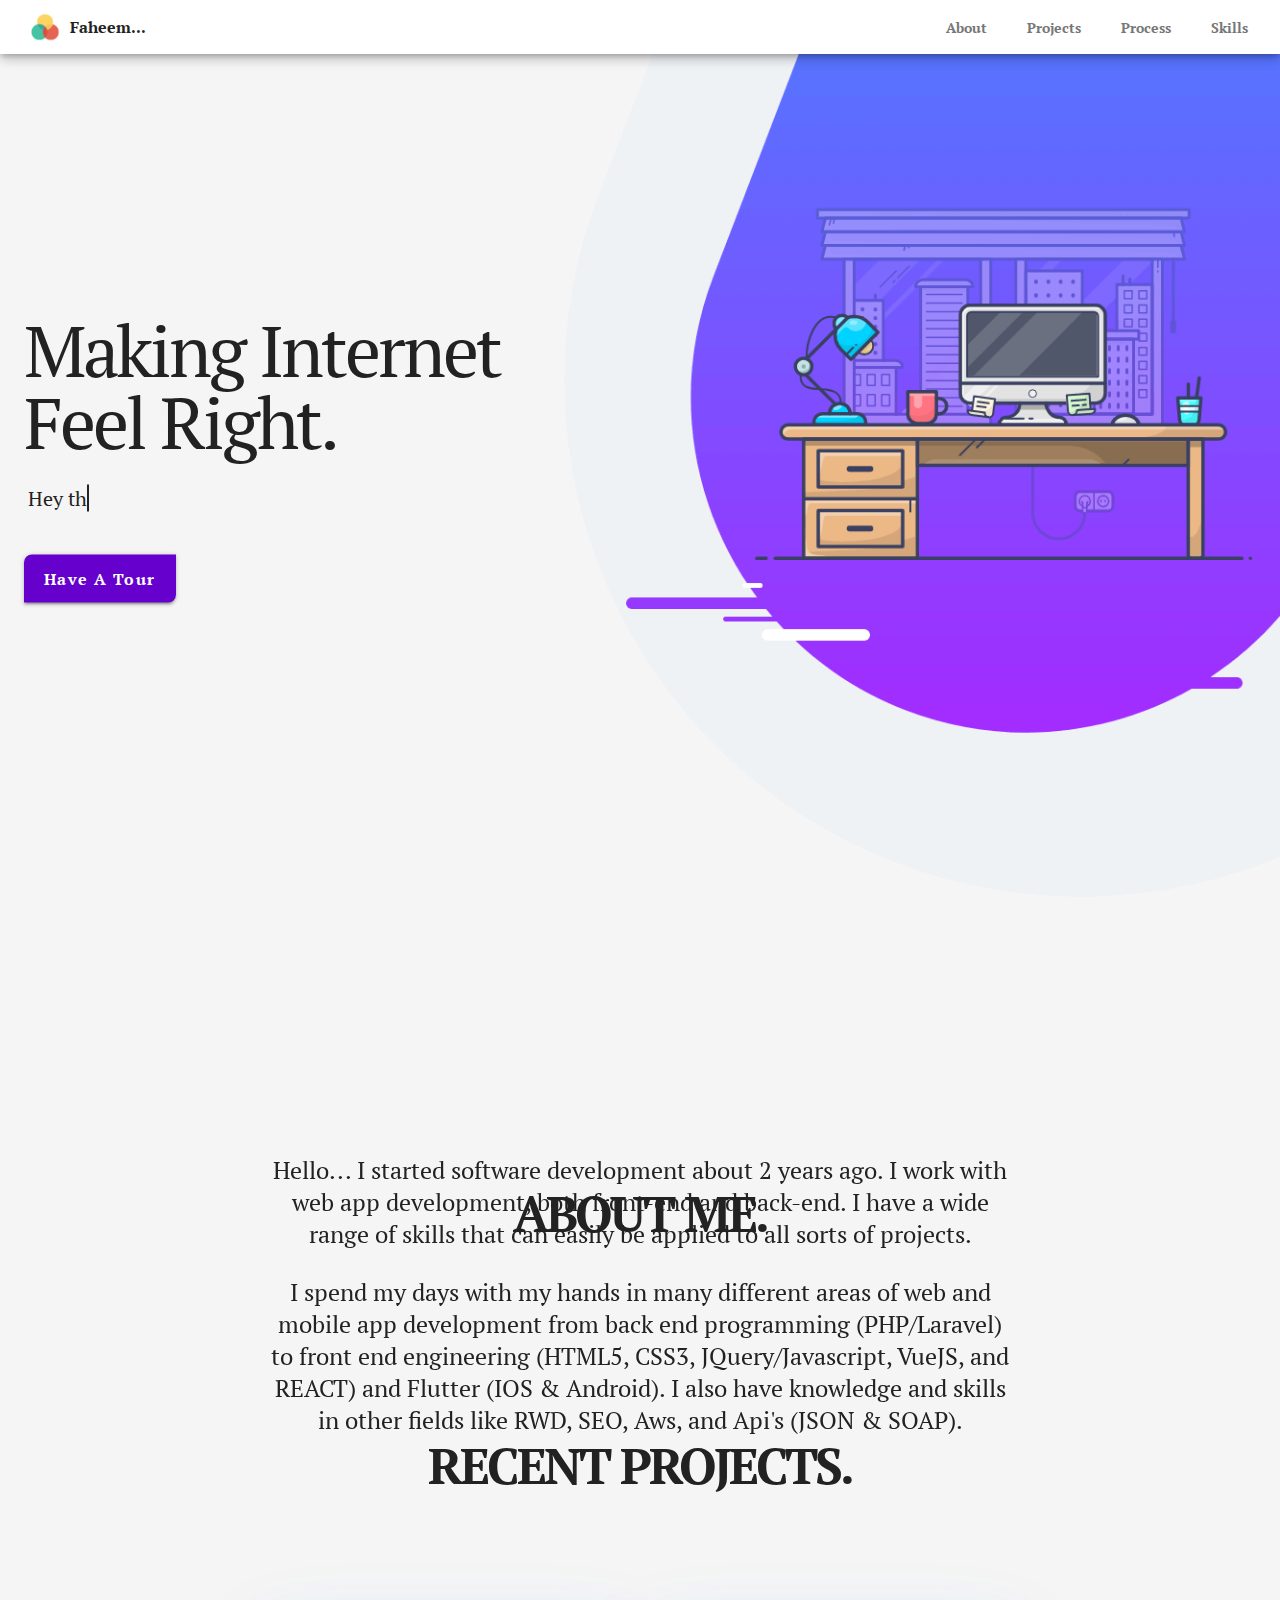
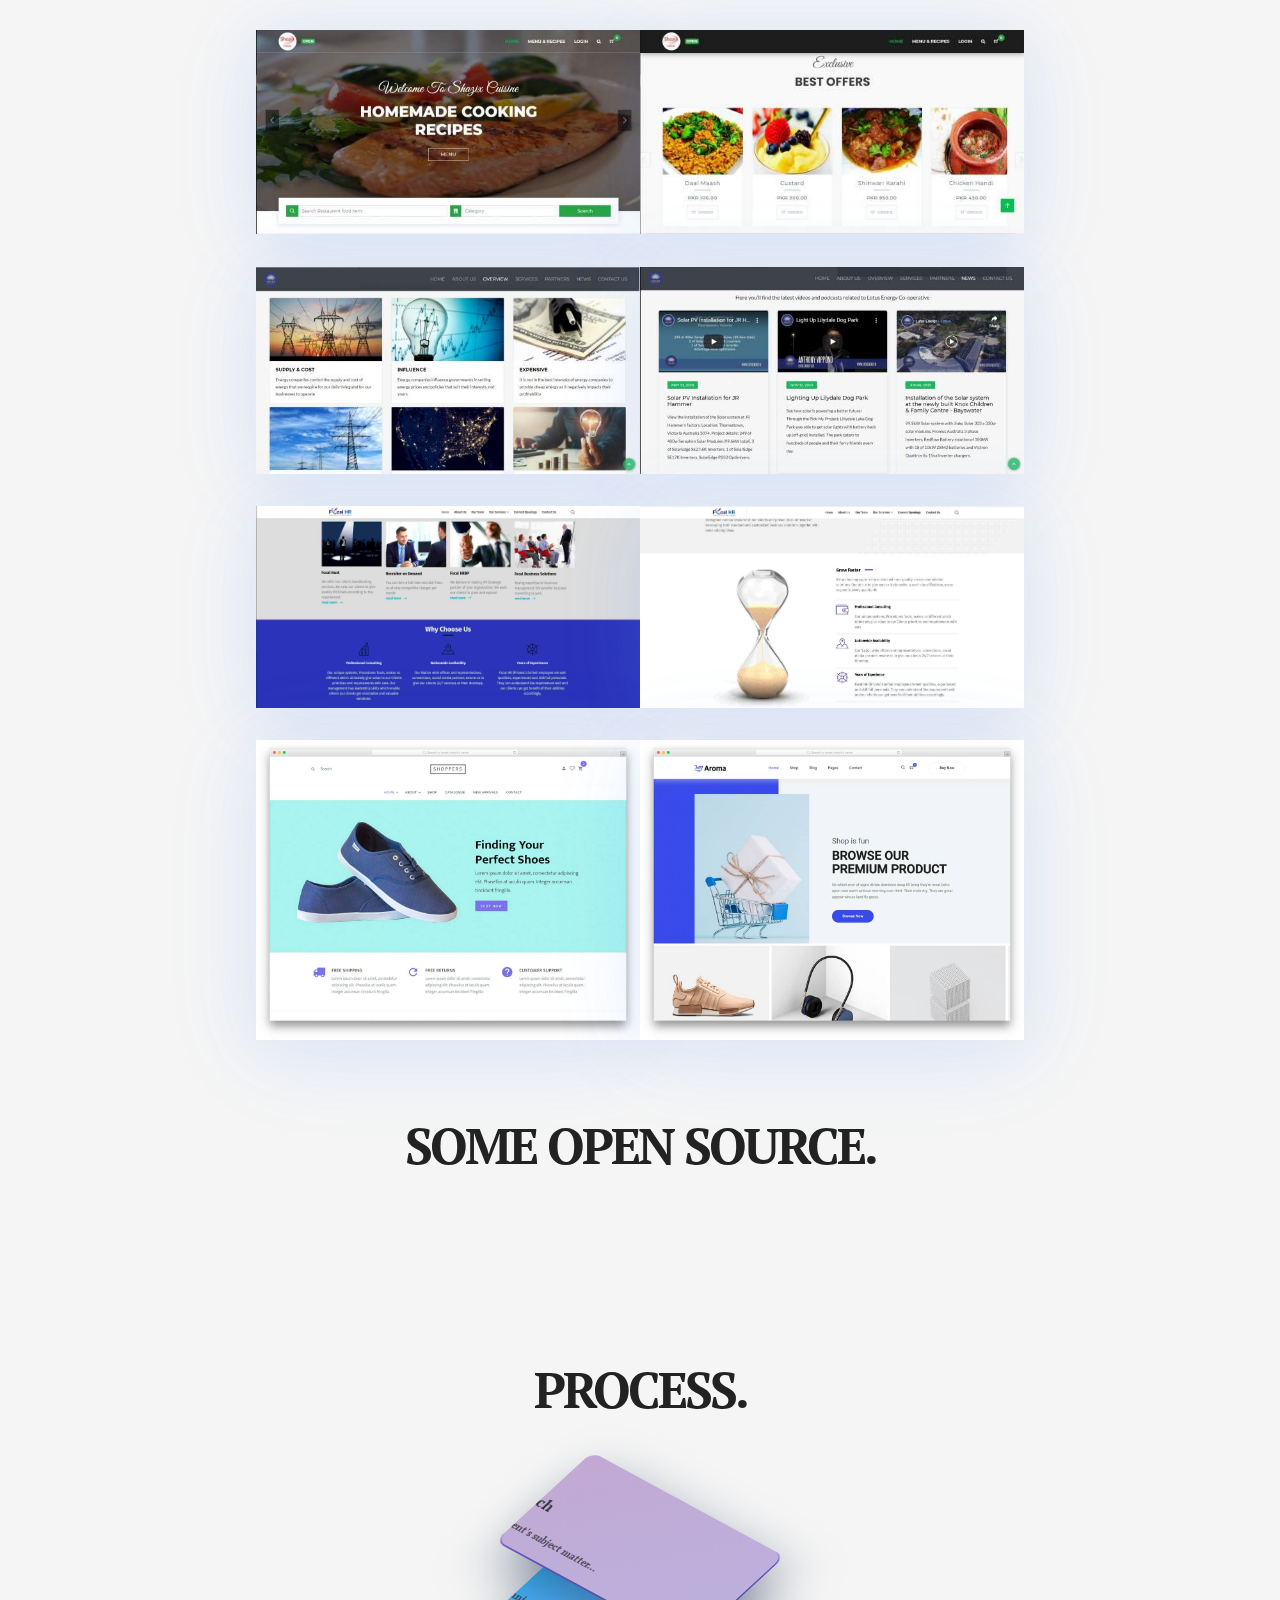
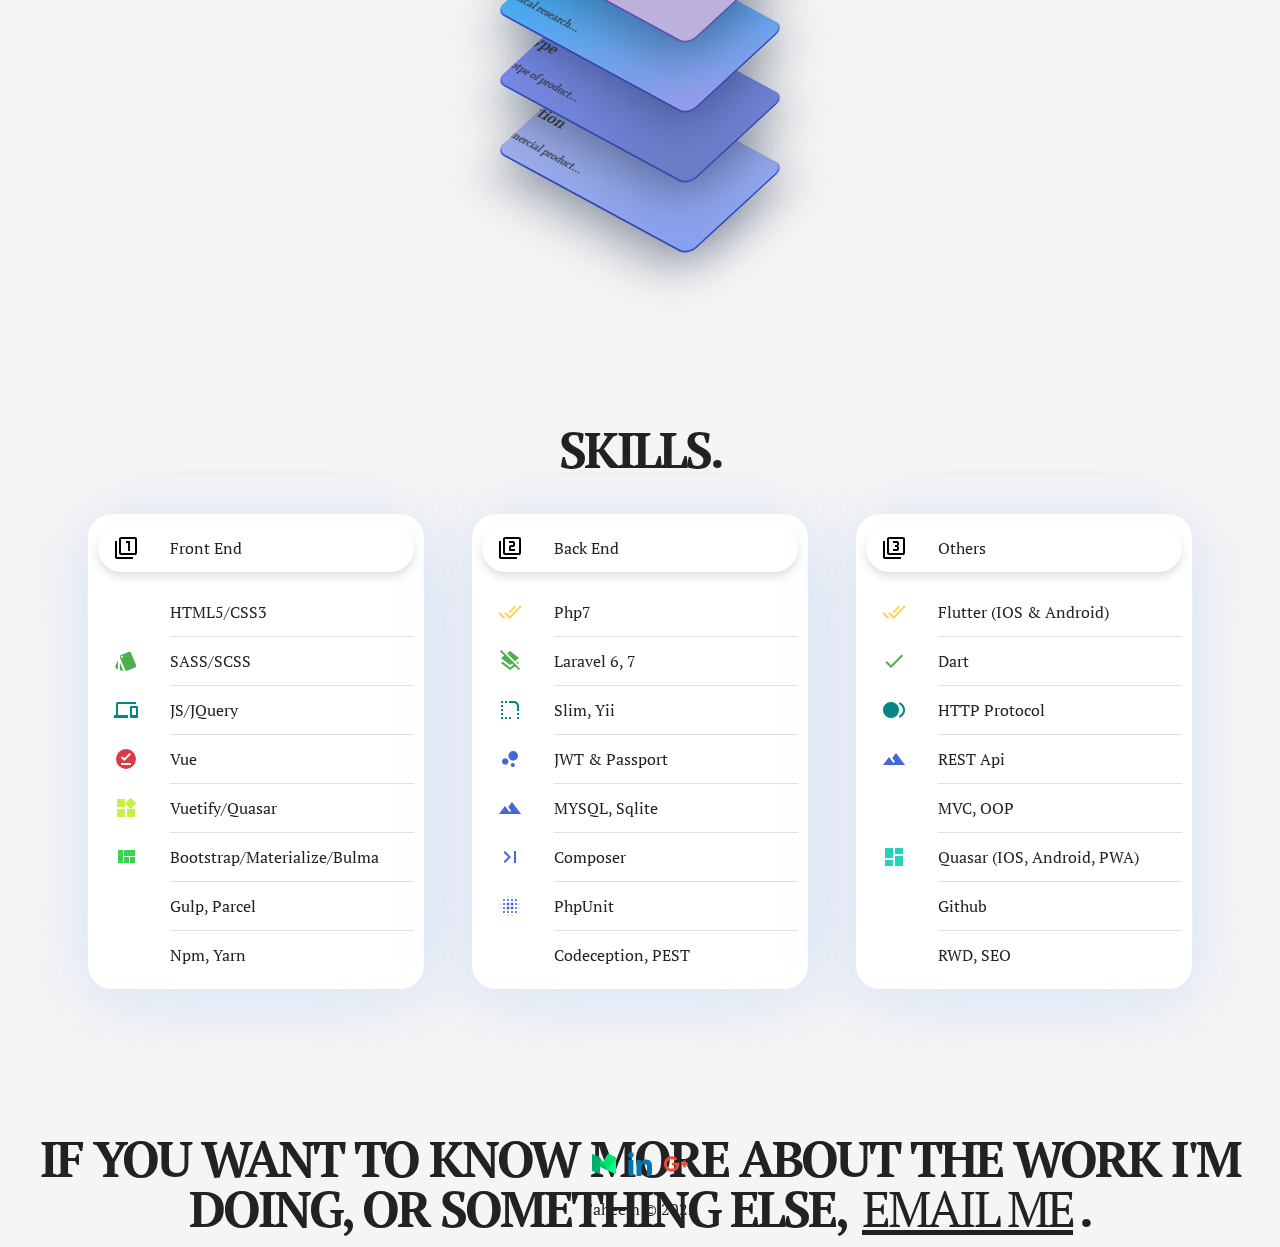
==== commit 36c73c05: "Update index.html" ====
--- a/index.html
+++ b/index.html
@@ -747,7 +747,7 @@
             </div>
             <div class="tooltip-content">Icons by Freepik!</div>
           </div>
-          <div class="text-center space-top">Faheem &copy; 2021</div>
+          <div class="text-center space-top">Faheem &copy; 2022</div>
         </article>
       </footer>
       <button
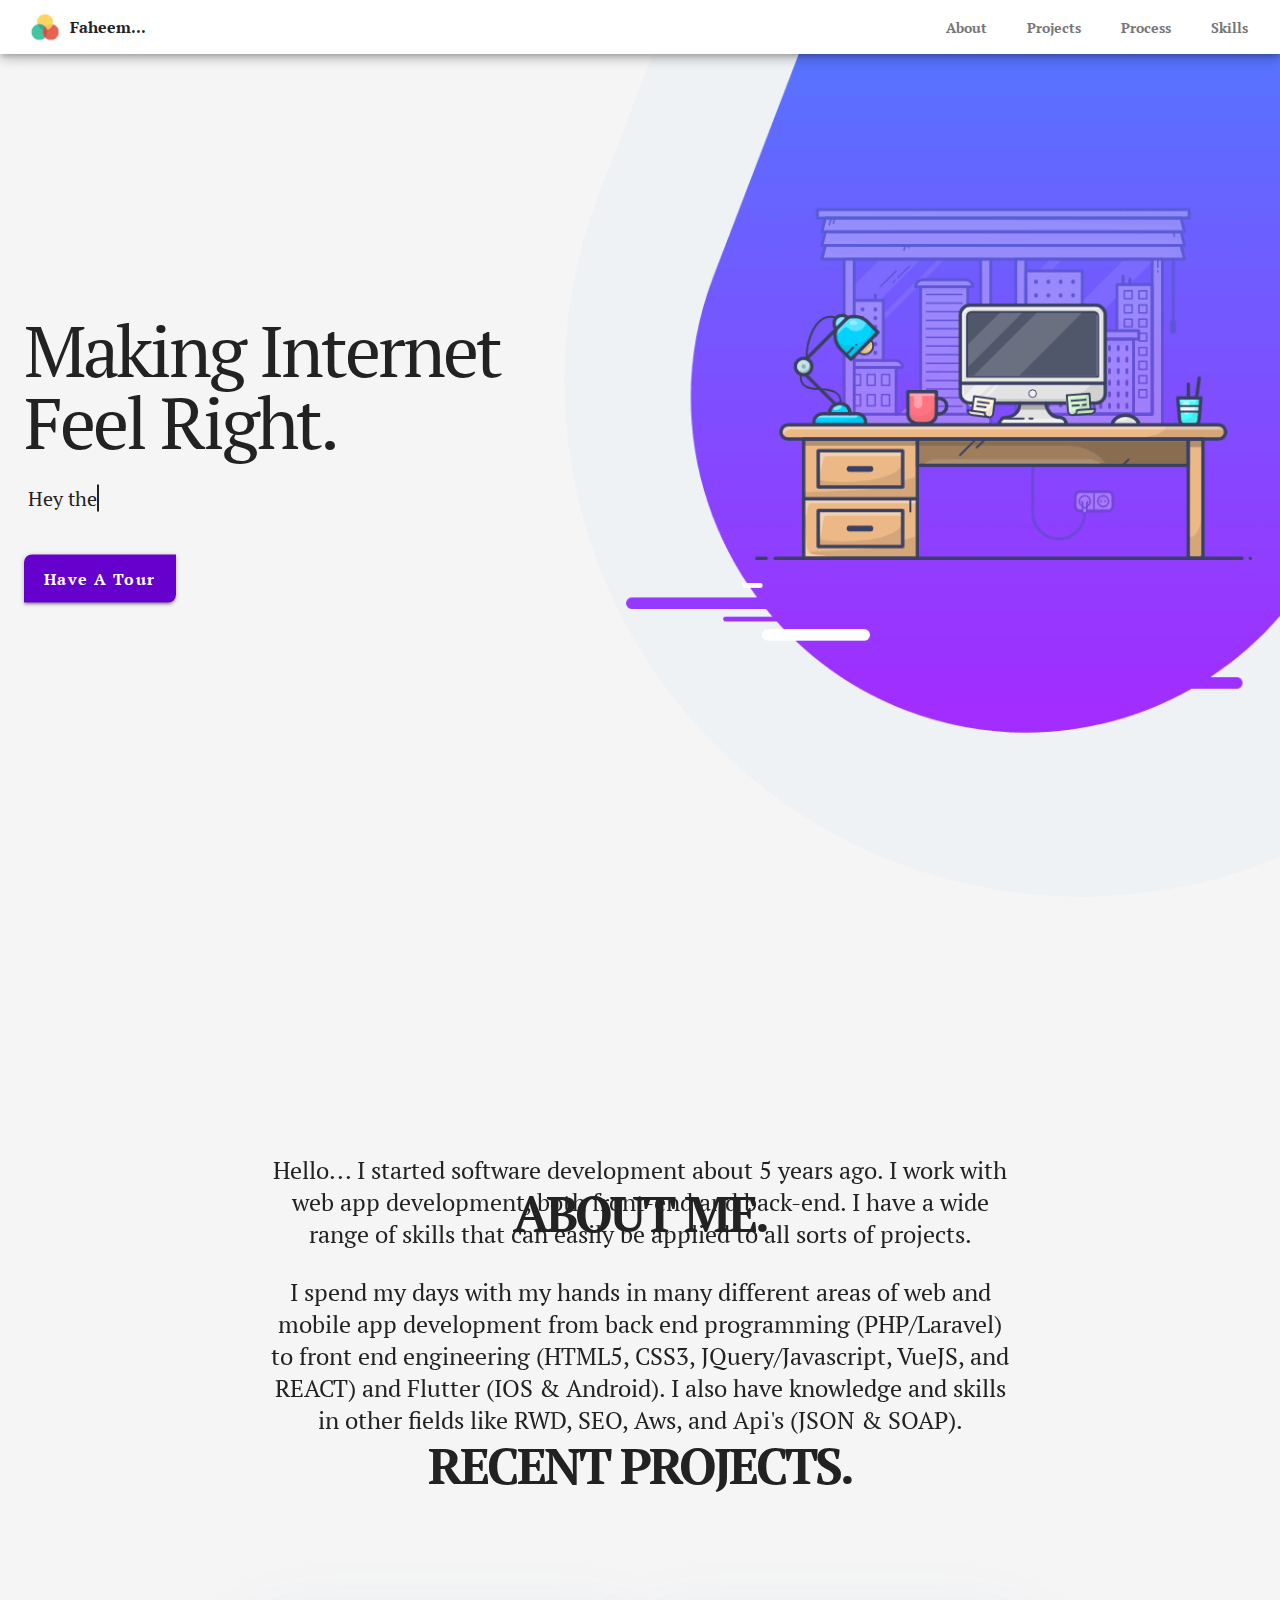
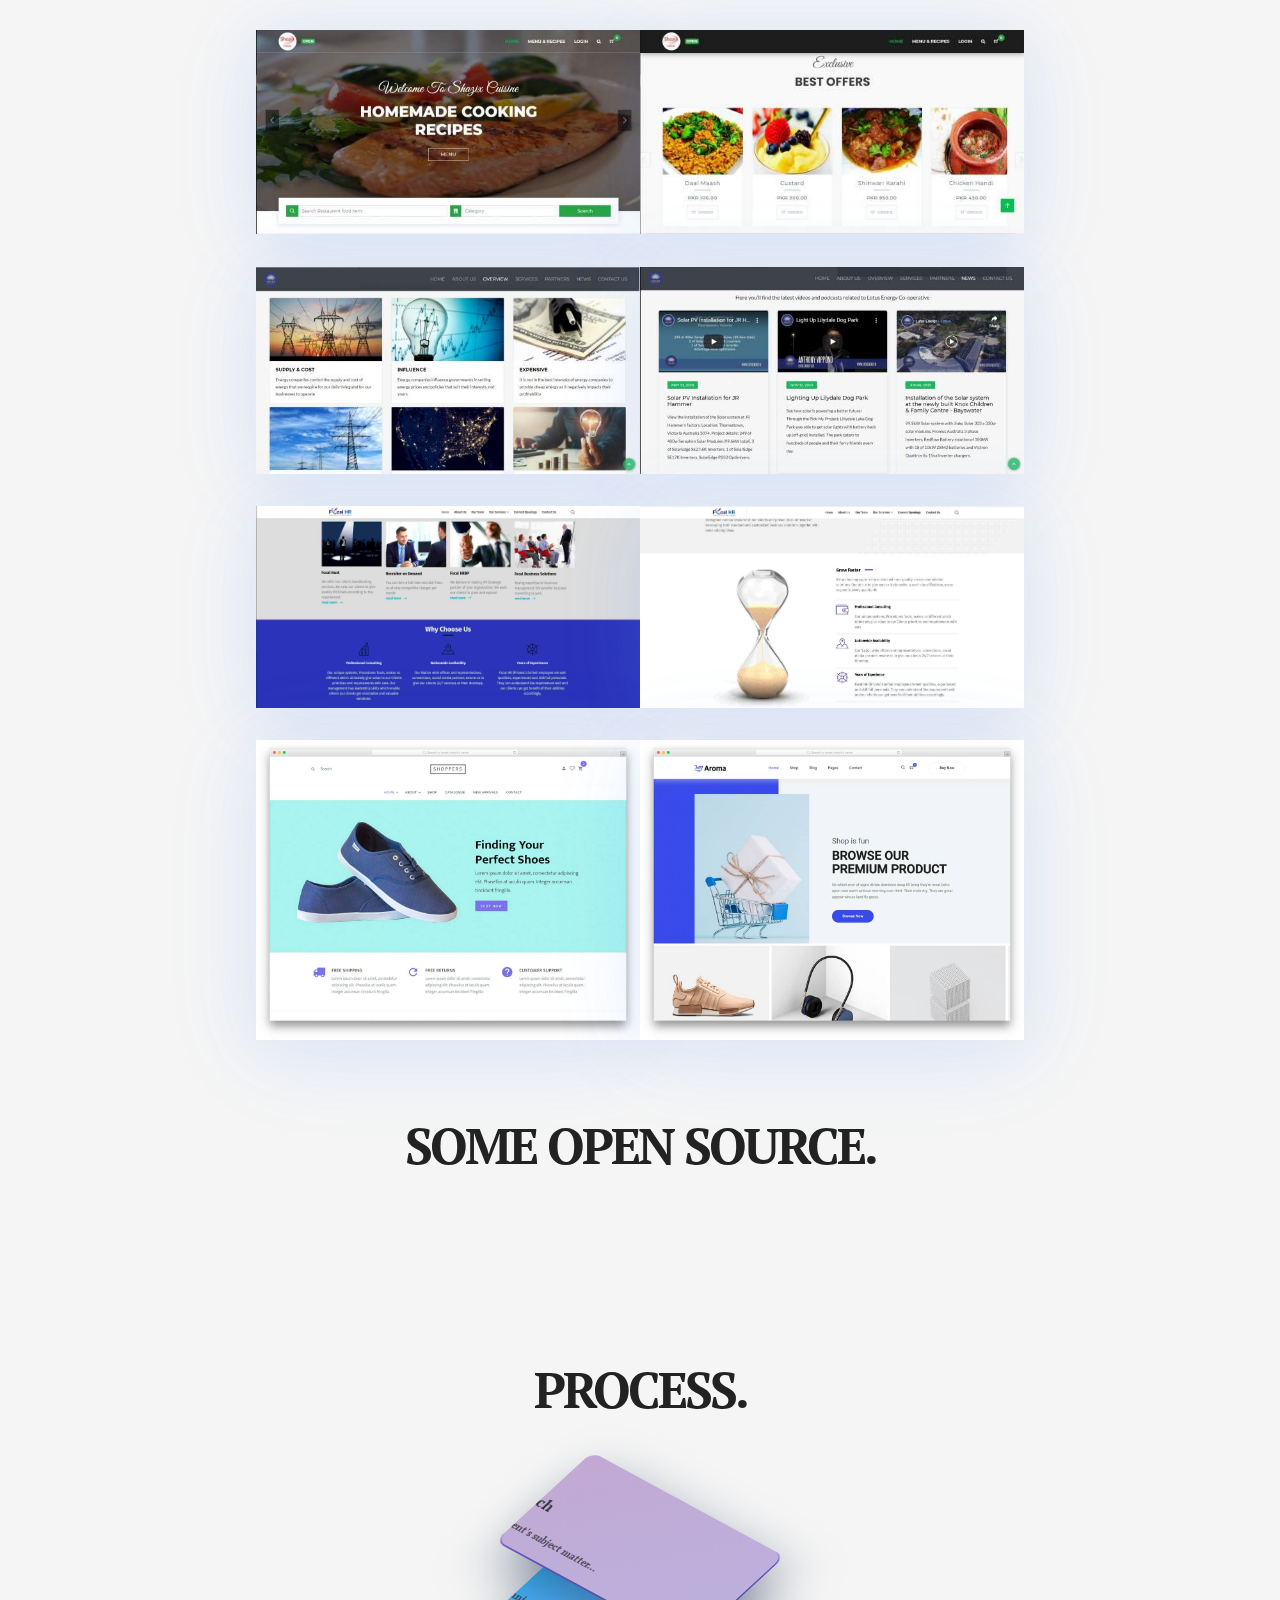
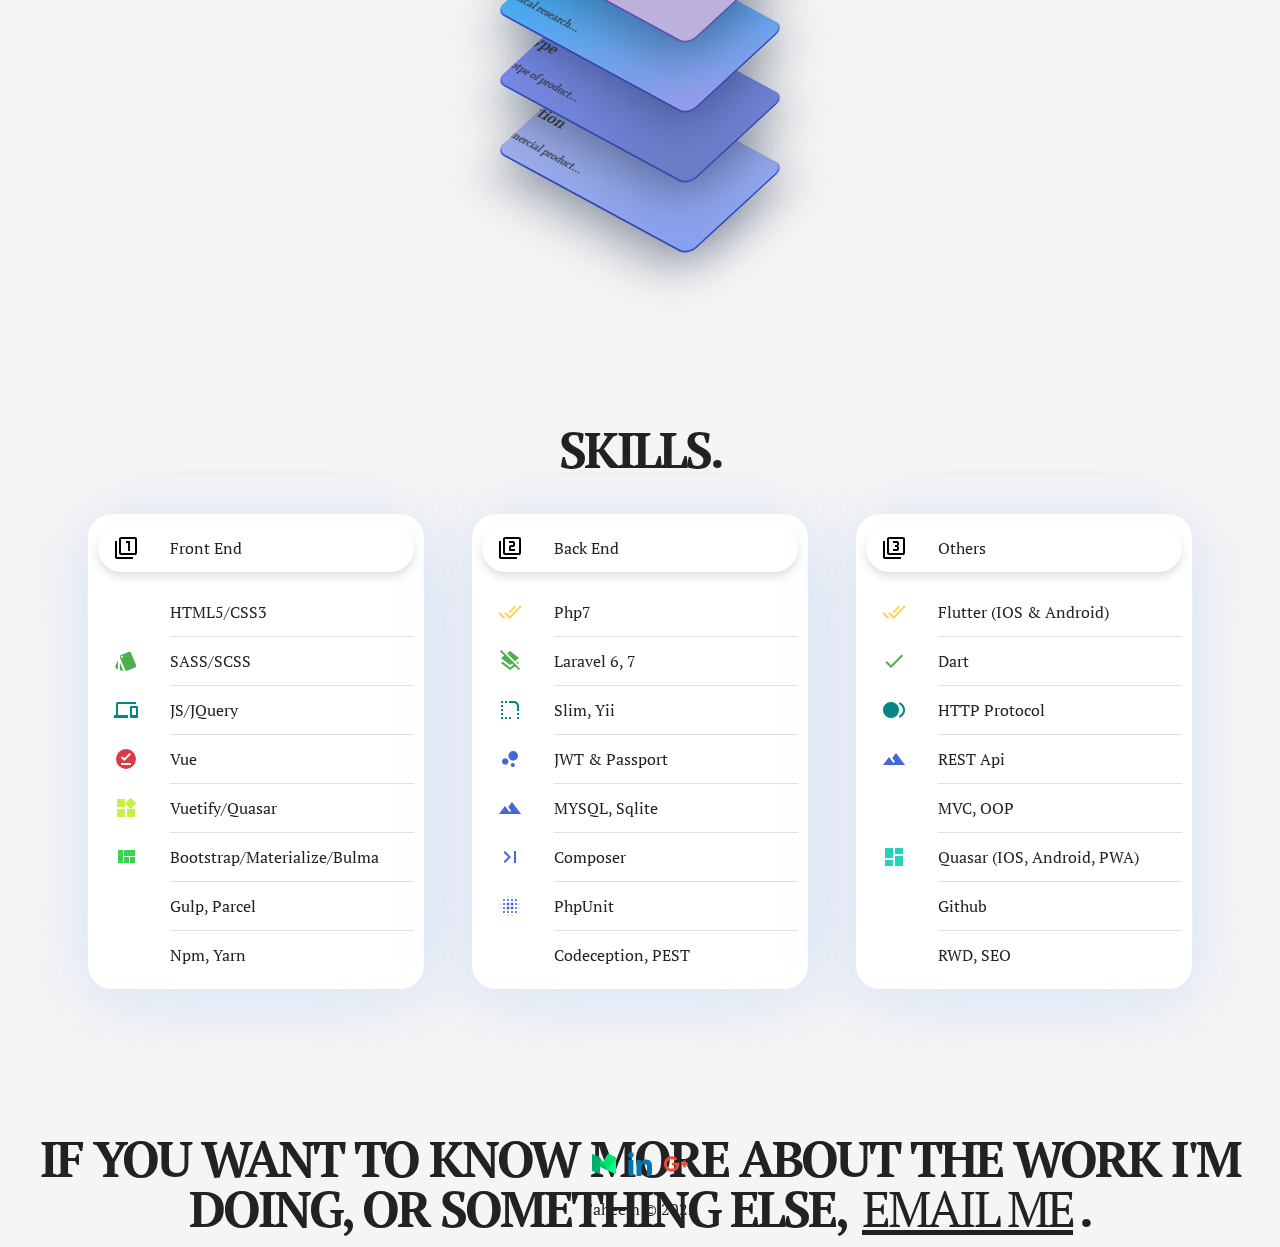
==== commit d59aea2d: "Update index.html" ====
--- a/index.html
+++ b/index.html
@@ -170,7 +170,7 @@
             About Me.
           </h1>
           <h5>
-            Hello... I started software development about 2 years ago. I work
+            Hello... I started software development about 5 years ago. I work
             with web app development, both front-end and back-end. I have a wide
             range of skills that can easily be applied to all sorts of projects.
           </h5>
@@ -199,7 +199,7 @@
       </h1>
       <section class="projects row no-gutters sBottom" data-scroll>
         <article class="col tilt-3d">
-          <a href="http://www.shazixcuisine.pk/" target="_blank">
+          <a href="javascript:void(0)" target="_blank">
             <img
               loading="lazy"
               src="images/Faheem_Restaurant_Picture.jpg"
@@ -209,7 +209,7 @@
           </a>
         </article>
         <article class="col tilt-3d">
-          <a href="http://www.shazixcuisine.pk/" target="_blank">
+          <a href="javascript:void(0)" target="_blank">
             <img
               loading="lazy"
               src="images/Faheem_Restaurant_Picture_2.jpg"
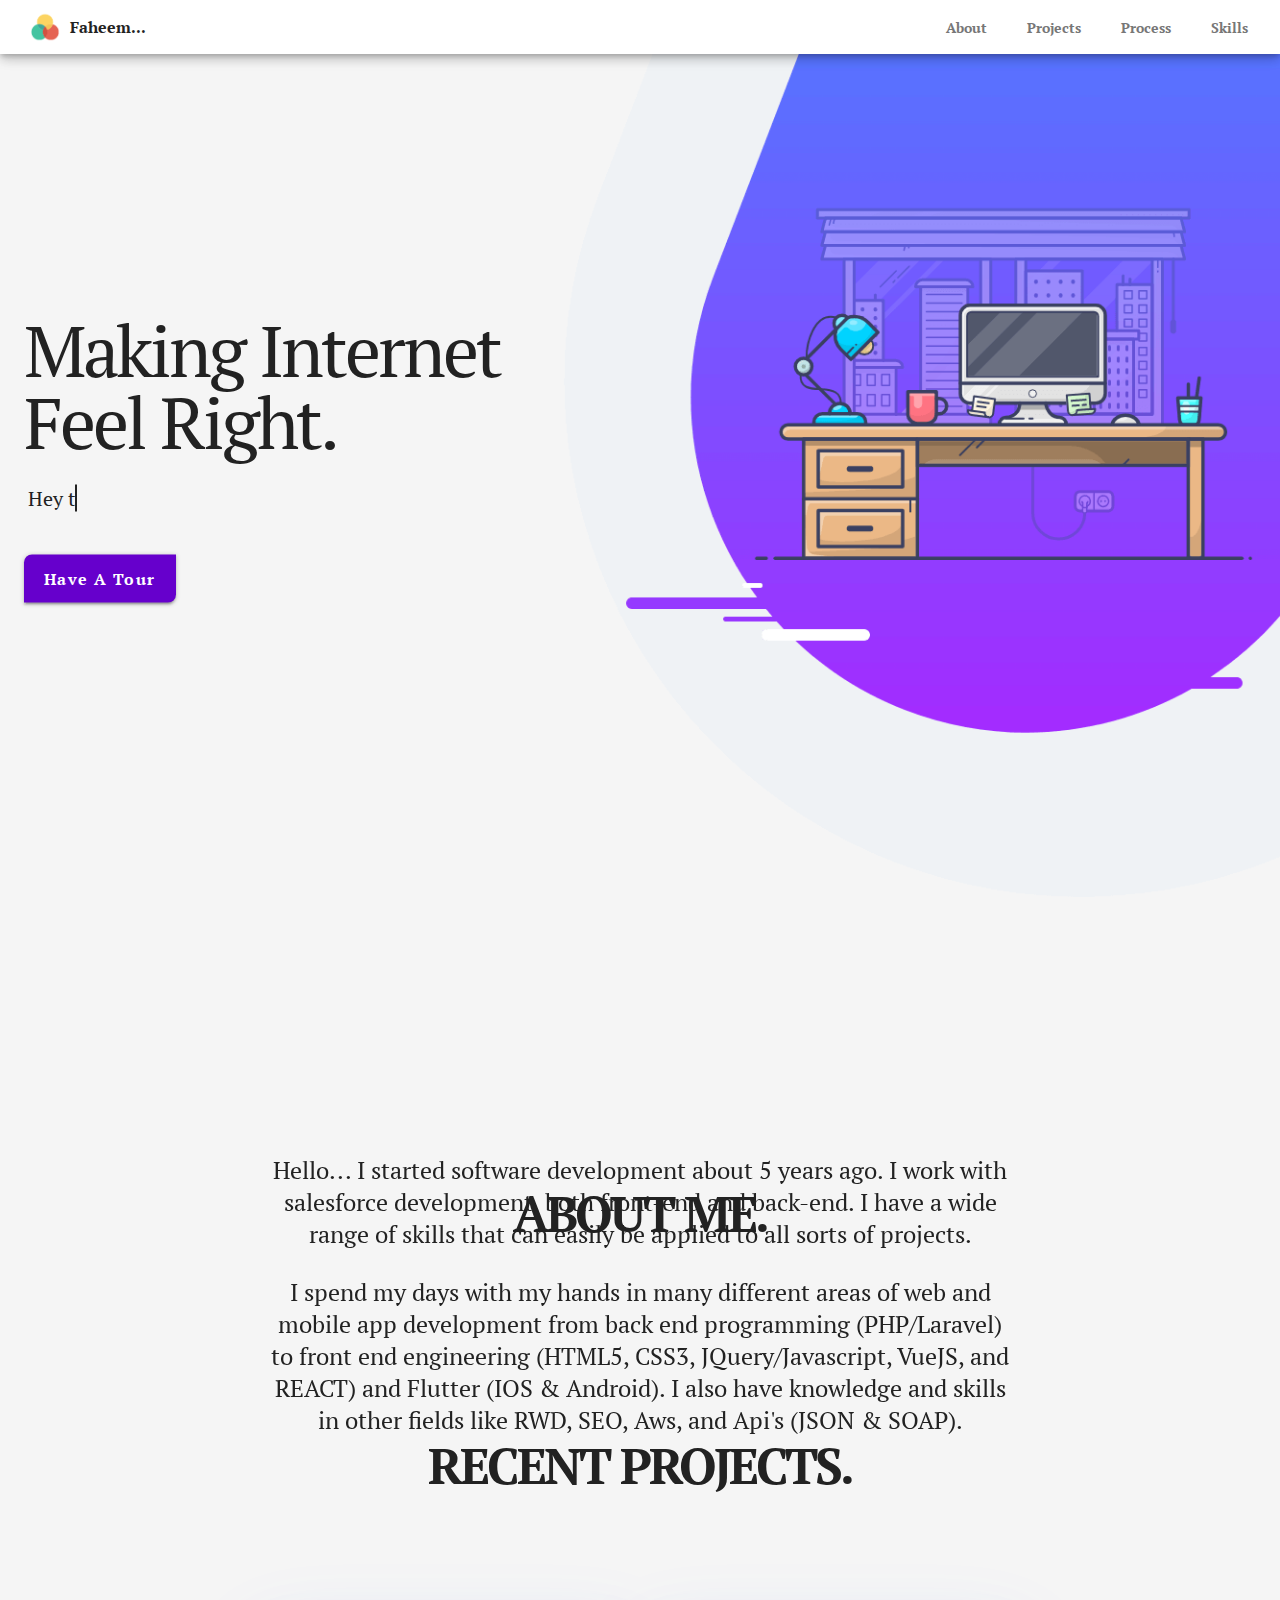
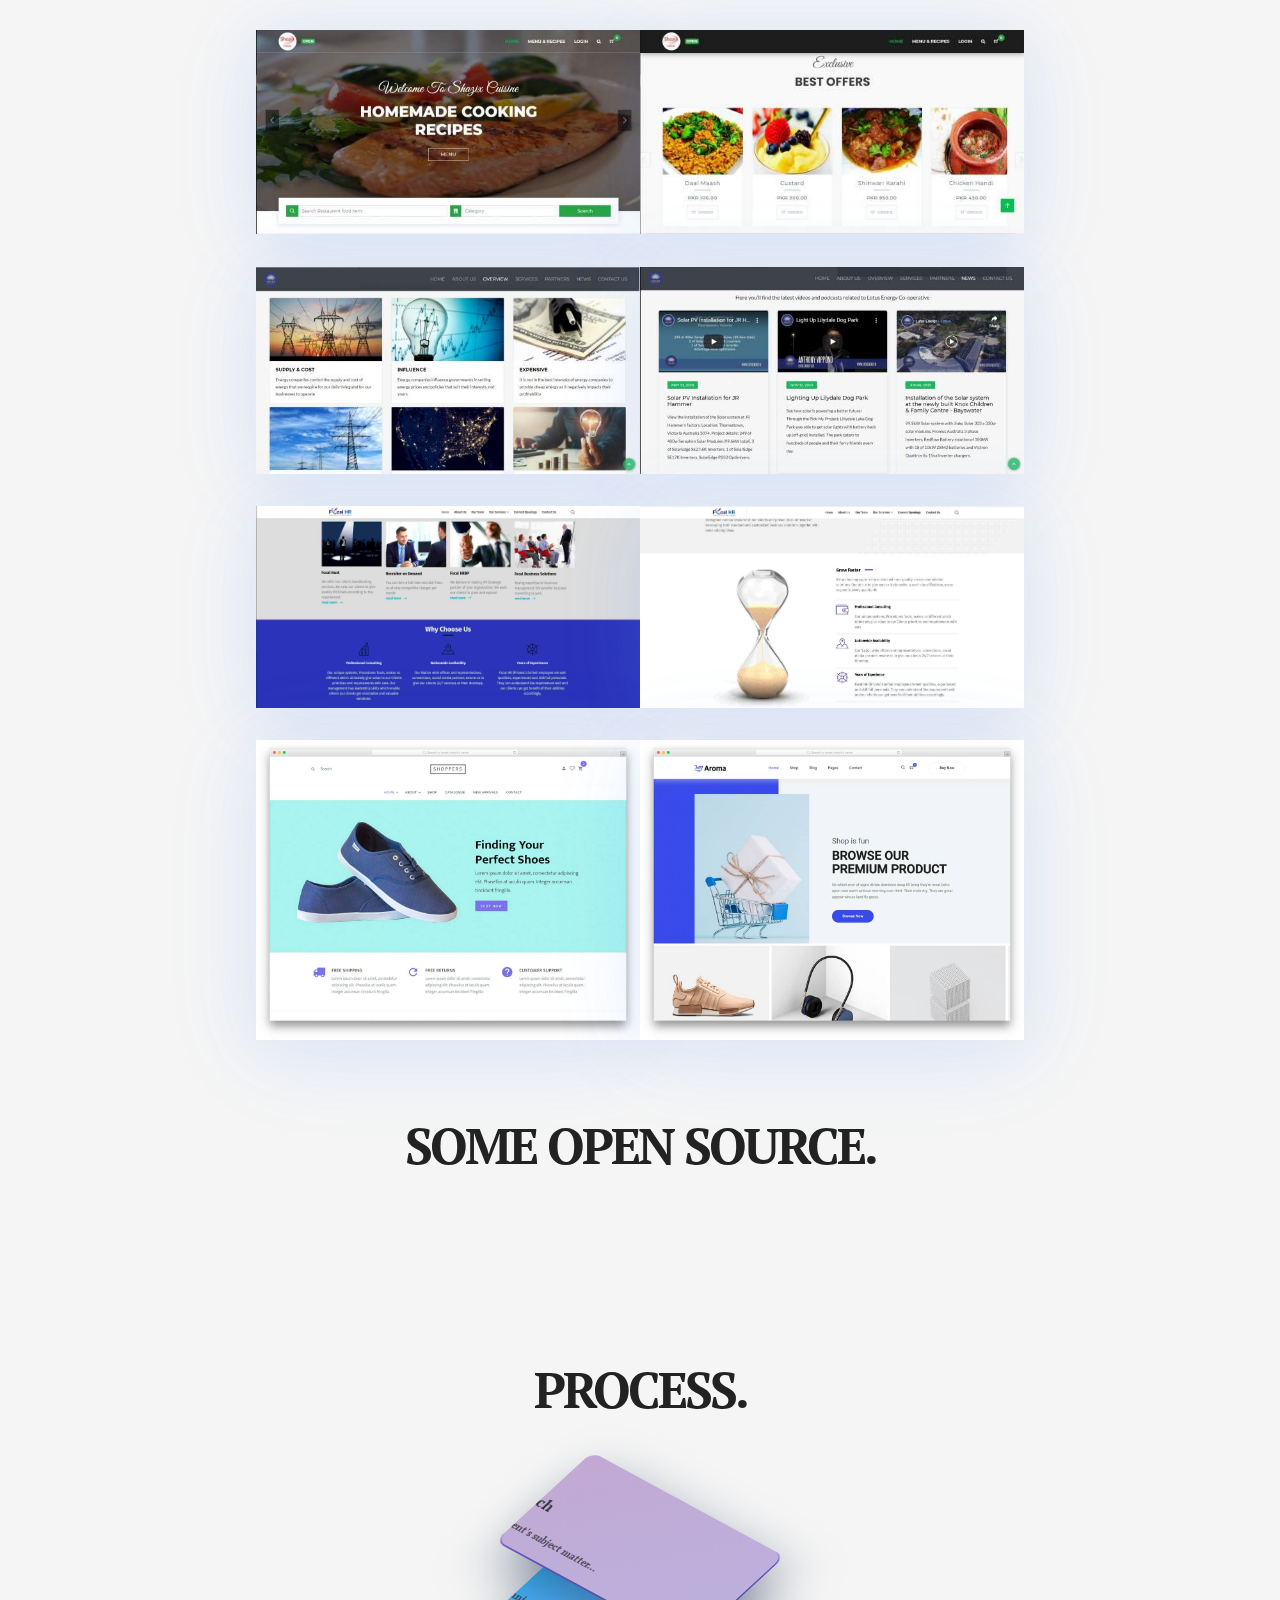
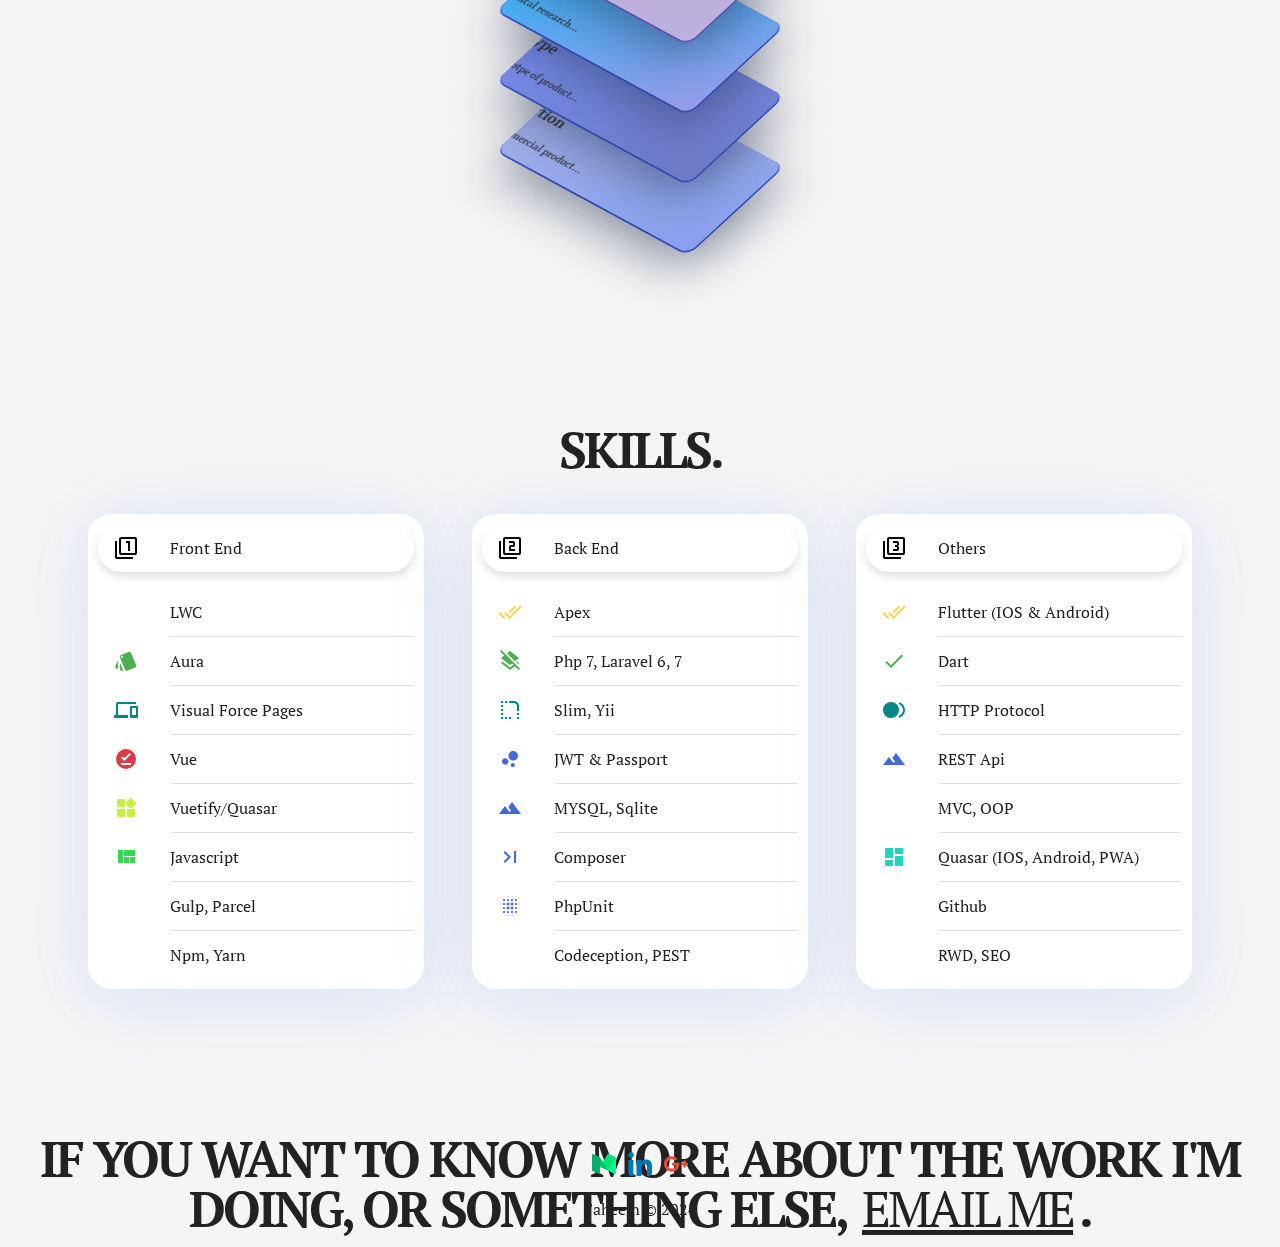
==== commit 99d6e6b5: "Update index.html" ====
--- a/index.html
+++ b/index.html
@@ -171,7 +171,7 @@
           </h1>
           <h5>
             Hello... I started software development about 5 years ago. I work
-            with web app development, both front-end and back-end. I have a wide
+            with salesforce development, both front-end and back-end. I have a wide
             range of skills that can easily be applied to all sorts of projects.
           </h5>
           <br />
@@ -221,7 +221,7 @@
       </section>
       <section class="projects no-gutters row sBottom" data-scroll>
         <article class="col tilt-3d">
-          <a href="https://lotusenergy.io/" target="_blank">
+          <a href="#" target="_blank">
             <img
               loading="lazy"
               src="images/Faheem_Lotus_Picture_2.jpg"
@@ -231,7 +231,7 @@
           </a>
         </article>
         <article class="col tilt-3d">
-          <a href="https://lotusenergy.io" target="_blank">
+          <a href="#" target="_blank">
             <img
               loading="lazy"
               src="images/Faheem_Lotus_Picture_3.jpg"
@@ -243,7 +243,7 @@
       </section>
       <section class="projects row no-gutters sBottom" data-scroll>
         <article class="col tilt-3d">
-          <a href="https://focalhr.pk/" target="_blank">
+          <a href="#" target="_blank">
             <img
               loading="lazy"
               src="images/Faheem_Portfolio_Pic_1_1.jpg"
@@ -253,7 +253,7 @@
           </a>
         </article>
         <article class="col tilt-3d">
-          <a href="https://focalhr.pk" target="_blank">
+          <a href="#" target="_blank">
             <img
               loading="lazy"
               src="images/Faheem_Portfolio_Pic_1_2.jpg"
@@ -430,7 +430,7 @@
                   >category</span
                 >
                 <span class="list-item-detail">
-                  <span class="list-item-title">HTML5/CSS3</span>
+                  <span class="list-item-title">LWC</span>
                 </span>
               </li>
               <hr class="divider divider--inset" />
@@ -439,7 +439,7 @@
                   >style</span
                 >
                 <span class="list-item-detail">
-                  <span class="list-item-title">SASS/SCSS</span></span
+                  <span class="list-item-title">Aura</span></span
                 >
               </li>
               <hr class="divider divider--inset" />
@@ -448,7 +448,7 @@
                   >phonelink</span
                 >
                 <span class="list-item-detail">
-                  <span class="list-item-title">JS/JQuery</span></span
+                  <span class="list-item-title">Visual Force Pages</span></span
                 >
               </li>
               <hr class="divider divider--inset" />
@@ -482,7 +482,7 @@
                 >
                 <span class="list-item-detail">
                   <span class="list-item-title"
-                    >Bootstrap/Materialize/Bulma</span
+                    >Javascript</span
                   >
                 </span>
               </li>
@@ -525,7 +525,7 @@
                   >done_all</span
                 >
                 <span class="list-item-detail">
-                  <span class="list-item-title">Php7</span>
+                  <span class="list-item-title">Apex</span>
                 </span>
               </li>
               <hr class="divider divider--inset" />
@@ -534,7 +534,7 @@
                   >layers_clear</span
                 >
                 <span class="list-item-detail">
-                  <span class="list-item-title">Laravel 6, 7</span></span
+                  <span class="list-item-title">Php 7, Laravel 6, 7</span></span
                 >
               </li>
               <hr class="divider divider--inset" />
@@ -729,7 +729,7 @@
                 />
               </a>
               <a
-                href="https://www.linkedin.com/in/malik-faheem-1b9634193/"
+                href="https://www.linkedin.com/in/faheem--nawaz/"
                 itemprop="url"
                 class="social-icon"
               >
@@ -747,7 +747,7 @@
             </div>
             <div class="tooltip-content">Icons by Freepik!</div>
           </div>
-          <div class="text-center space-top">Faheem &copy; 2022</div>
+          <div class="text-center space-top">Faheem &copy; 2024</div>
         </article>
       </footer>
       <button
